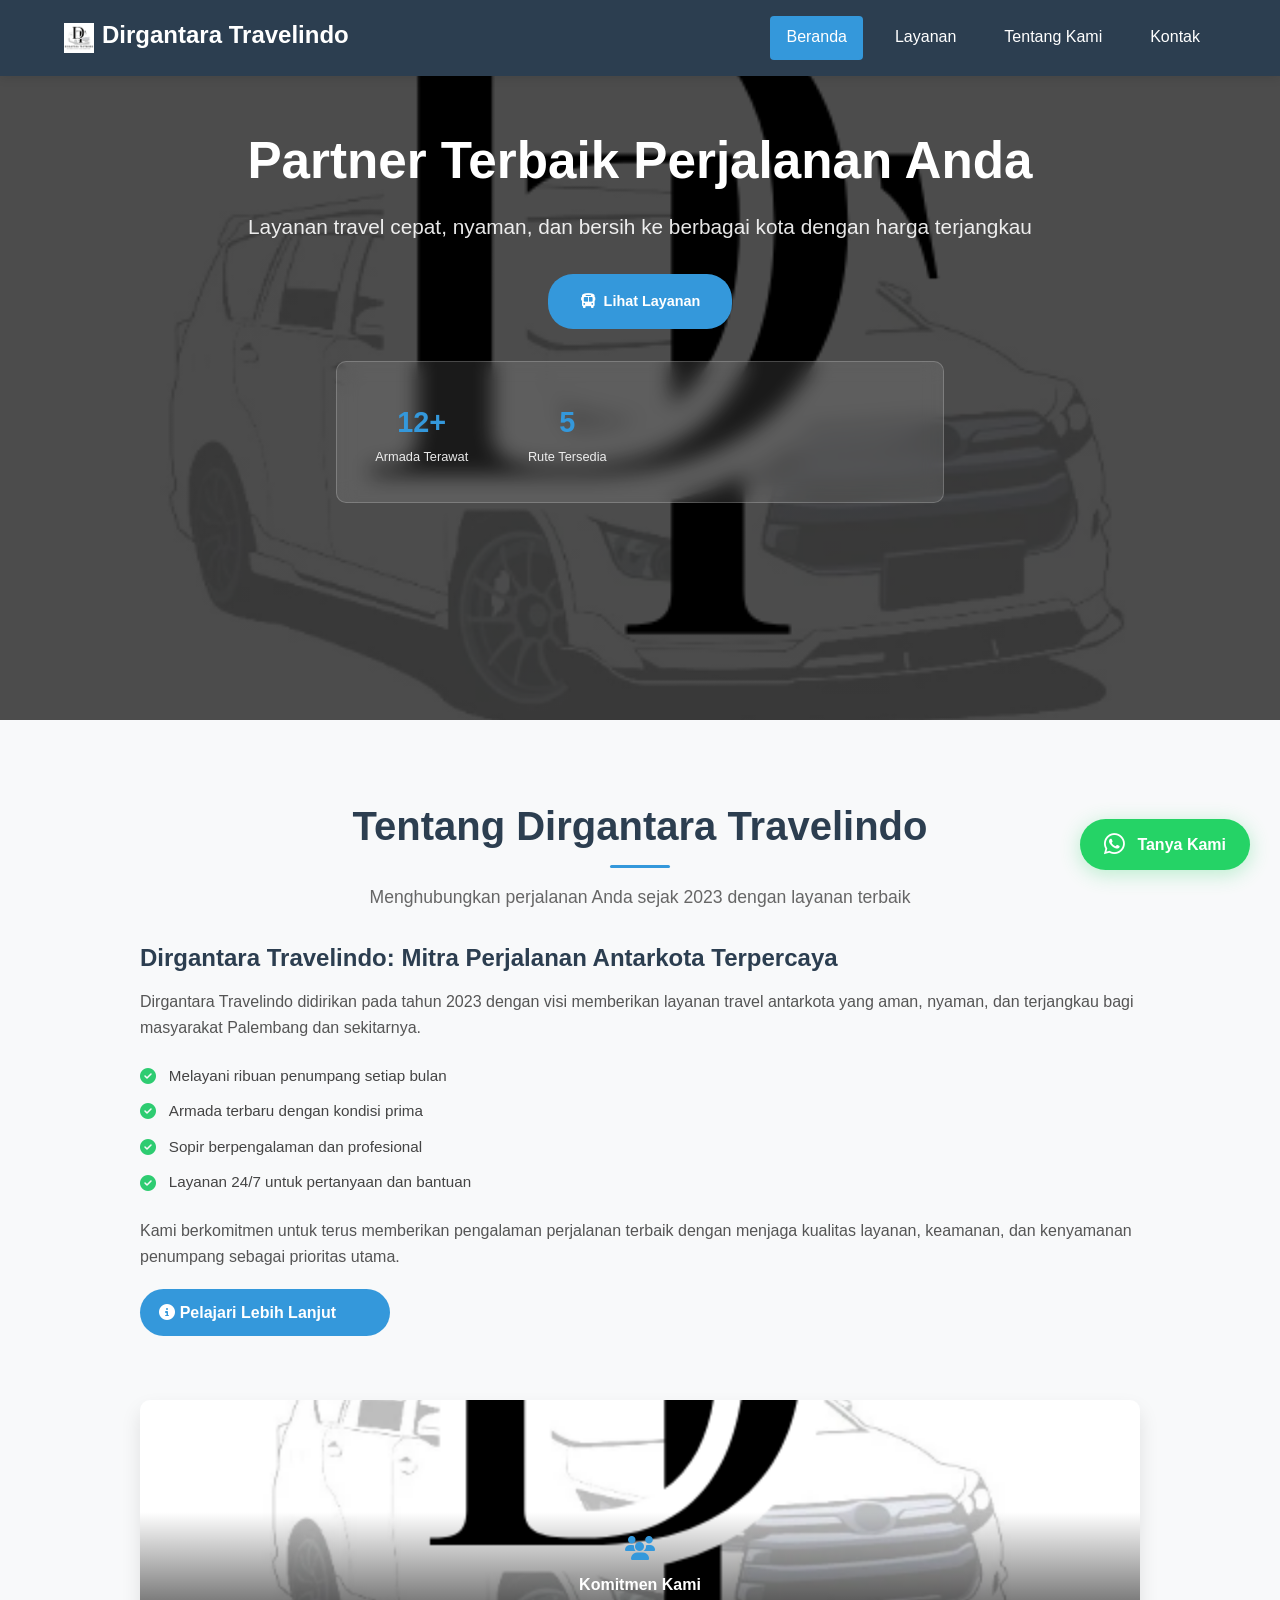
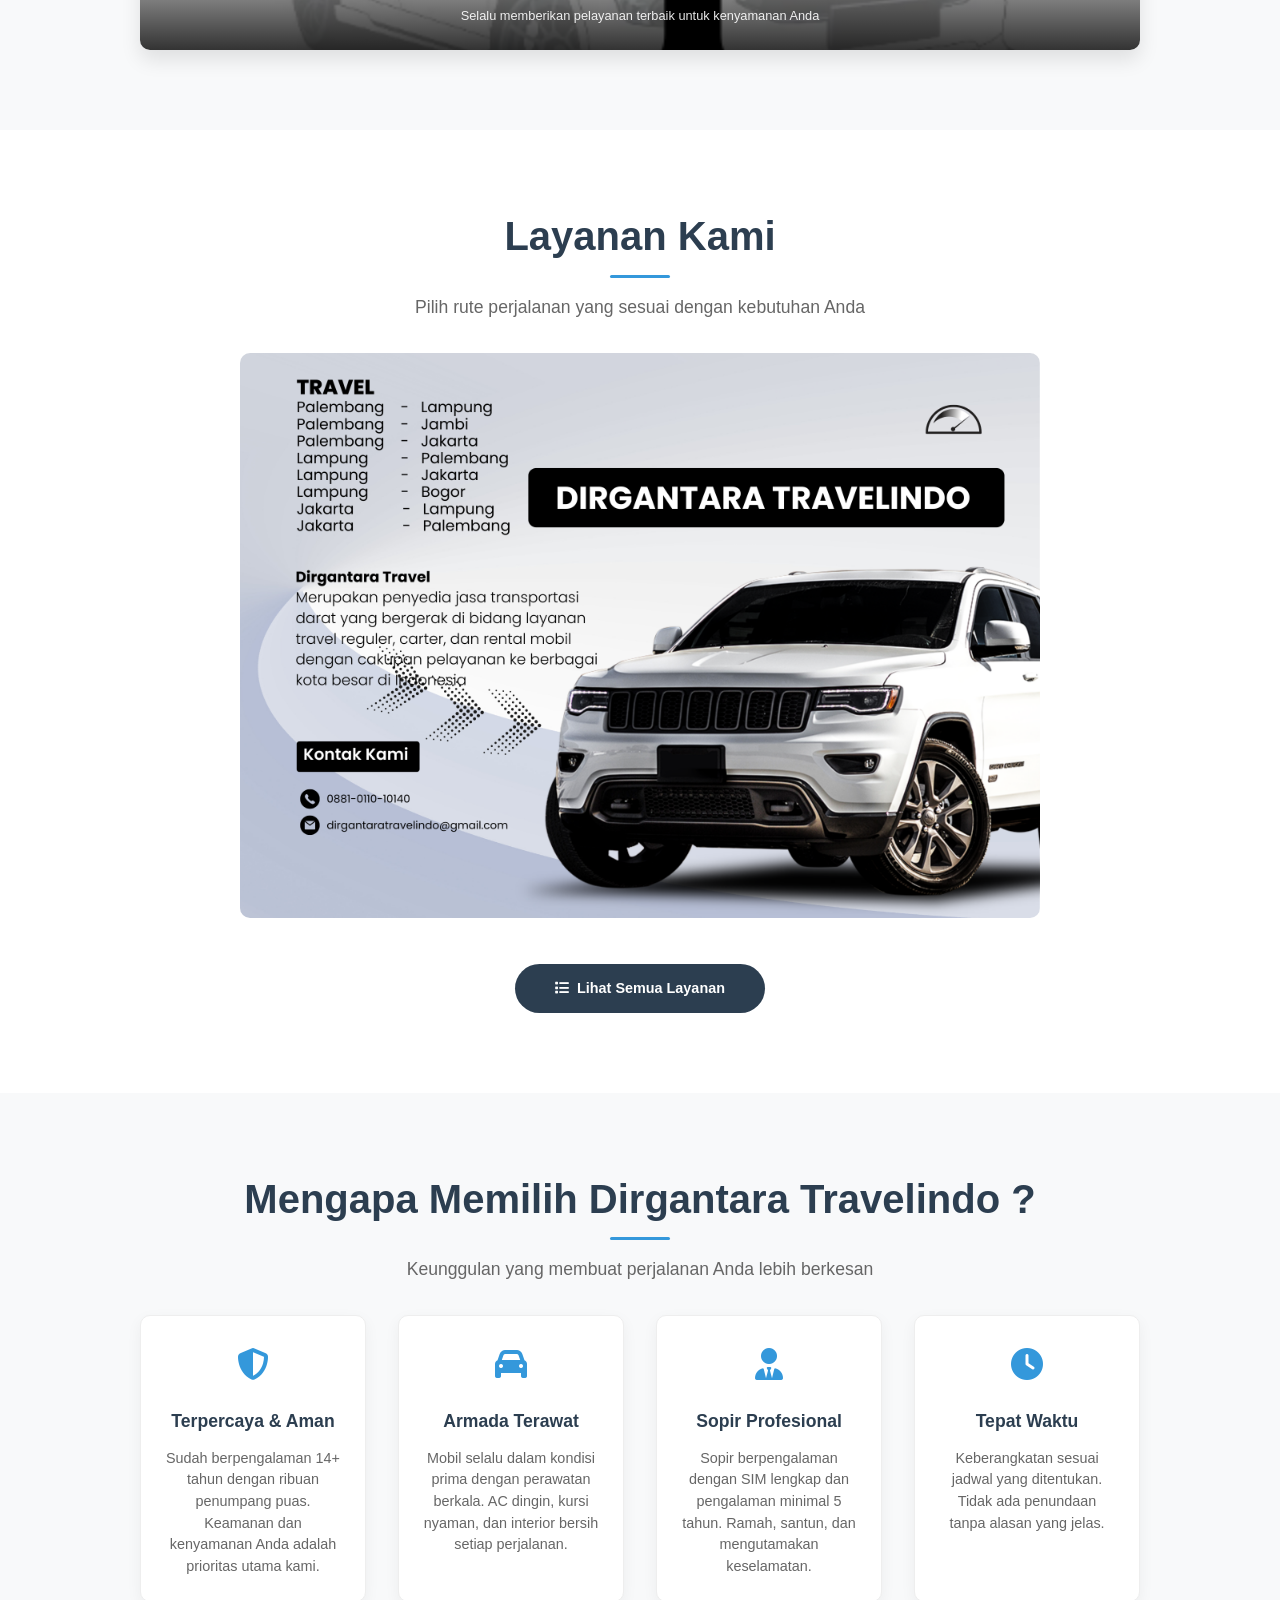
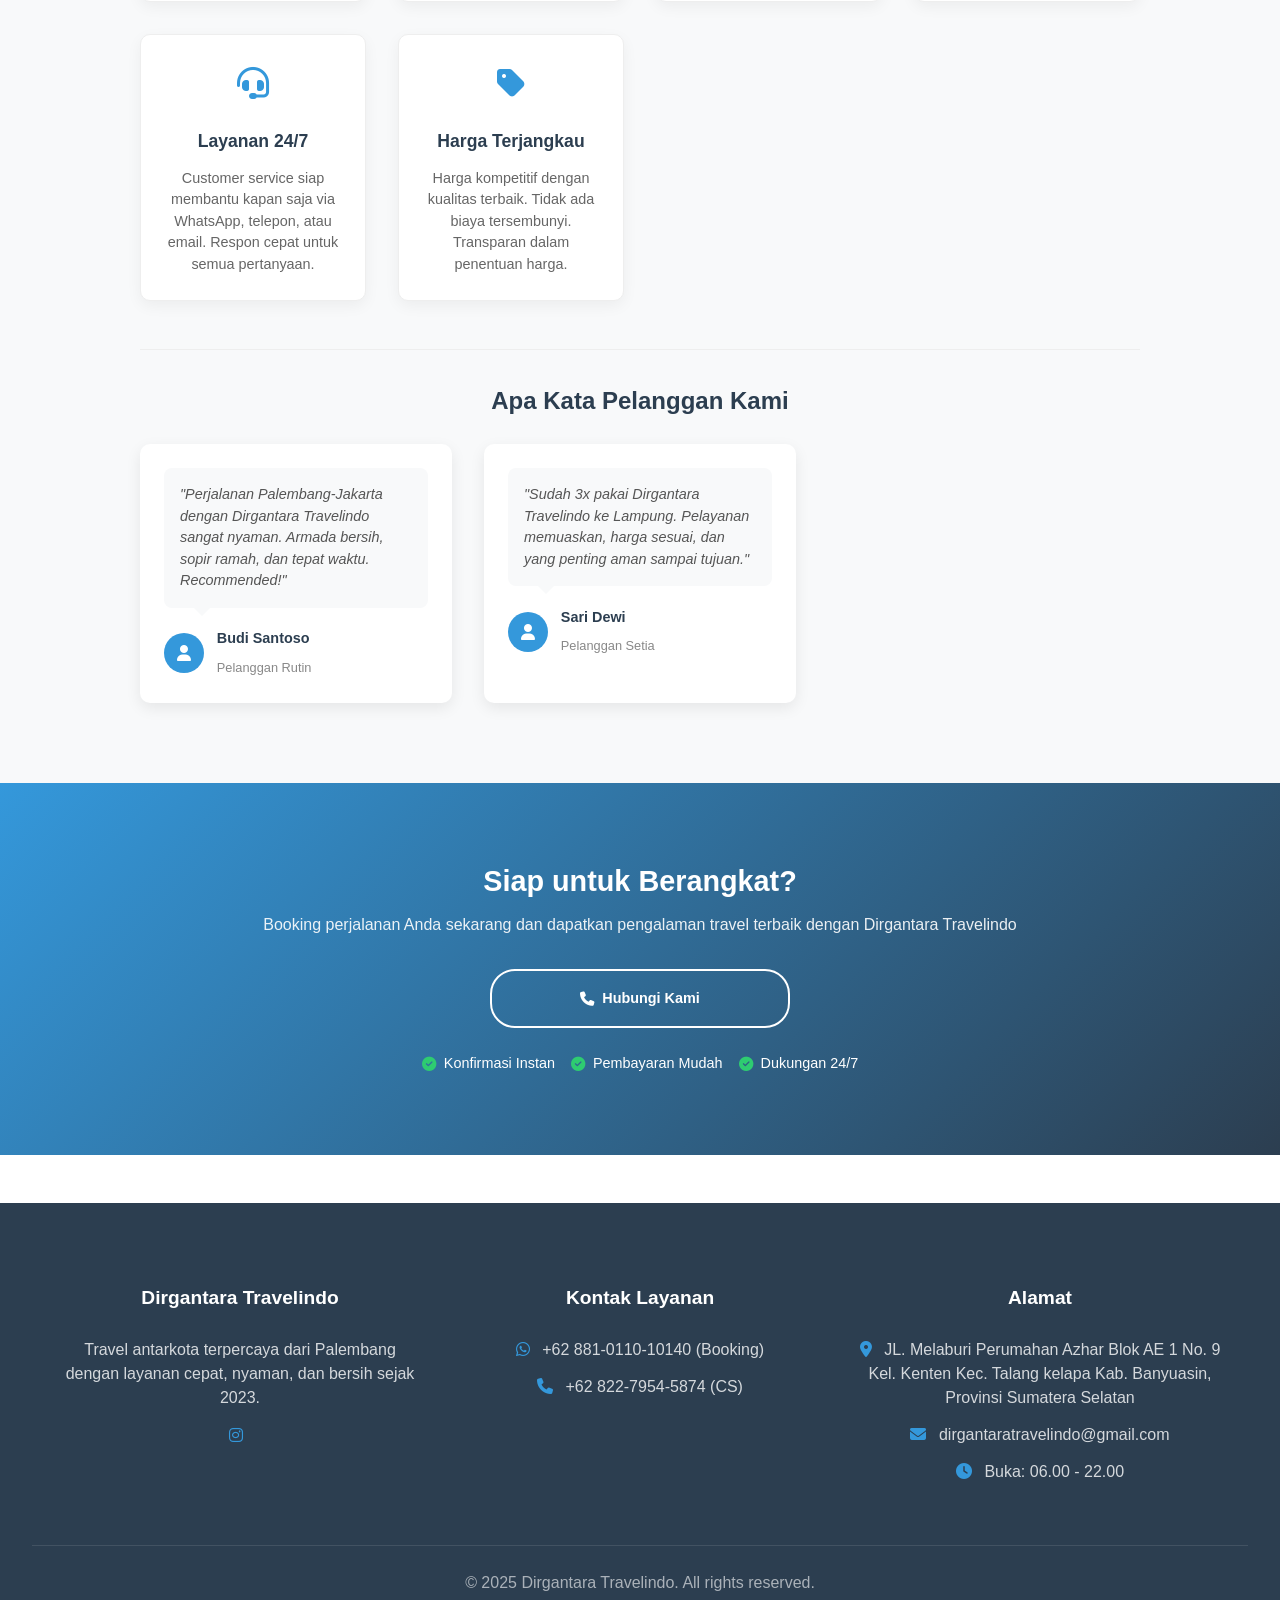
==== index.html @ 6018bc08 "perbaikan load halaman dan menu" ====
<!DOCTYPE html>
<html lang="id">
<head>
    <meta charset="UTF-8">
    <meta name="viewport" content="width=device-width, initial-scale=1.0">
    <title>Dirgantara Travelindo - Travel Antarkota Terpercaya Palembang</title>
    <meta name="description" content="Dirgantara Travelindo: Travel antarkota dari Palembang ke Jakarta, Jambi, Lampung dengan layanan cepat, nyaman, dan bersih. Booking sekarang!">
    
    <link rel="icon" href="assets/images/DT_logo.png" type="image/png">
    <!-- Structured Data -->
    <script type="application/ld+json">
    {
      "@context": "https://schema.org",
      "@type": "TravelAgency",
      "name": "TravelKu",
      "description": "Travel antarkota terpercaya dari Palembang ke berbagai kota di Indonesia",
      "url": "https://travelku.com",
      "logo": "https://travelku.com/assets/images/logo.png",
      "address": {
        "@type": "PostalAddress",
        "addressLocality": "Palembang",
        "addressRegion": "Sumatera Selatan",
        "addressCountry": "ID"
      },
      "openingHours": "Mo-Su 06:00-22:00",
      "telephone": "+6281234567890",
      "priceRange": "Rp 200.000 - Rp 750.000"
    }
    </script>
    
    <link rel="stylesheet" href="style.css">
    <link rel="stylesheet" href="style-index.css"> <!-- CSS khusus index -->
    <link rel="stylesheet" href="https://cdnjs.cloudflare.com/ajax/libs/font-awesome/6.4.0/css/all.min.css">
</head>
<body>
    <!-- Navigation (tetap pakai style.css) -->
   <nav>
        <div class="logo"> <img src="assets/images/DT_logo.png" alt="Dirgantara Travelindo" width="30" height="30"> <a href="index.html" style="text-decoration: none; color: white;">Dirgantara Travelindo</a> </div>
        <ul class="nav-links">
            <li><a href="index.html" class="active">Beranda</a></li>
            <li><a href="services.html">Layanan</a></li>
            <!-- <li><a href="articles.html">Artikel</a></li> -->
            <!-- <li><a href="gallery.html">Gallery</a></li> -->
            <li><a href="about.html" >Tentang Kami</a></li>
            <li><a href="contact.html">Kontak</a></li>
            <!-- <li><a href="booking.html" class="booking-btn">Booking</a></li> -->
        </ul>
        <div class="menu-toggle">
          <i class="fas fa-bars"></i>
        </div>
    </nav>

    <!-- Hero Section dengan class khusus index -->
    <section class="index-hero">
        <div class="index-hero-content">
            <h1>Partner Terbaik Perjalanan Anda</h1>
            <p class="tagline">Layanan travel cepat, nyaman, dan bersih ke berbagai kota dengan harga terjangkau</p>
            <div class="index-hero-buttons">
                <a href="#services" class="index-cta-button">
                    <i class="fas fa-bus"></i> Lihat Layanan
                </a>
                <!-- <a href="booking.html" class="index-cta-button secondary">
                    <i class="fas fa-calendar-check"></i> Booking Sekarang
                </a> -->
            </div>
        </div>
        <div class="index-hero-stats">
            <!-- <div class="index-stat">
                <div class="index-stat-number">14+</div>
                <div class="index-stat-label">Tahun Pengalaman</div>
            </div> -->
            <!-- <div class="index-stat">
                <div class="index-stat-number">50K+</div>
                <div class="index-stat-label">Penumpang Dilayani</div>
            </div> -->
            <div class="index-stat">
                <div class="index-stat-number">12+</div>
                <div class="index-stat-label">Armada Terawat</div>
            </div>
            <div class="index-stat">
                <div class="index-stat-number">5</div>
                <div class="index-stat-label">Rute Tersedia</div>
            </div>
        </div>
    </section>

    <!-- Tentang Kami Section dengan class khusus -->
    <section class="index-about-section" id="about">
        <div class="container">
            <div class="index-section-header">
                <h2>Tentang Dirgantara Travelindo</h2>
                <div class="index-underline"></div>
                <p class="index-section-subtitle">Menghubungkan perjalanan Anda sejak 2023 dengan layanan terbaik</p>
            </div>
            
            <div class="index-about-content">
                <div class="index-about-text">
                    <h3>Dirgantara Travelindo: Mitra Perjalanan Antarkota Terpercaya</h3>
                    <p>Dirgantara Travelindo didirikan pada tahun 2023 dengan visi memberikan layanan travel antarkota yang aman, nyaman, dan terjangkau bagi masyarakat Palembang dan sekitarnya.</p>
                    
                    <div class="index-about-points">
                        <div class="index-point">
                            <i class="fas fa-check-circle"></i>
                            <span>Melayani ribuan penumpang setiap bulan</span>
                        </div>
                        <div class="index-point">
                            <i class="fas fa-check-circle"></i>
                            <span>Armada terbaru dengan kondisi prima</span>
                        </div>
                        <div class="index-point">
                            <i class="fas fa-check-circle"></i>
                            <span>Sopir berpengalaman dan profesional</span>
                        </div>
                        <div class="index-point">
                            <i class="fas fa-check-circle"></i>
                            <span>Layanan 24/7 untuk pertanyaan dan bantuan</span>
                        </div>
                    </div>
                    
                    <p>Kami berkomitmen untuk terus memberikan pengalaman perjalanan terbaik dengan menjaga kualitas layanan, keamanan, dan kenyamanan penumpang sebagai prioritas utama.</p>
                    
                    <a href="about.html" class="index-learn-more-btn">
                        <i class="fas fa-info-circle"></i> Pelajari Lebih Lanjut
                    </a>
                </div>
                
                <div class="index-about-image">
                    <img src="assets/images/DT_logo.png" alt="Armada TravelKu" loading="lazy">
                    <div class="index-image-overlay">
                        <div class="index-overlay-content">
                            <i class="fas fa-users"></i>
                            <h4>Komitmen Kami</h4>
                            <p>Selalu memberikan pelayanan terbaik untuk kenyamanan Anda</p>
                        </div>
                    </div>
                </div>
            </div>
        </div>
    </section>

    <section class="index-services-section" id="services">
        <div class="container">
            <div class="index-section-header">
                <h2>Layanan Kami</h2>
                <div class="index-underline"></div>
                <p class="index-section-subtitle">Pilih rute perjalanan yang sesuai dengan kebutuhan Anda</p>
            </div>
            <div class="index-view-all-services">
                <img src="assets/images/DT_Banner.png" alt="" width="800" height="auto" style="
                    max-width: 100%;
                    height: auto;
                    display: block;
                    border-radius: 10px;
                    margin: 0 auto 20px;
                    width: 100%;
                    max-width: 800px;
                "  loading="lazy"> <br>
                <a href="services.html" class="index-view-all-btn">
                    <i class="fas fa-list"></i> Lihat Semua Layanan
                </a>
            </div>
        </div>
    </section>
    <!-- <section class="index-services-section" id="services">
        <div class="container">
            <div class="index-section-header">
                <h2>Layanan Kami</h2>
                <div class="index-underline"></div>
                <p class="index-section-subtitle">Pilih rute perjalanan yang sesuai dengan kebutuhan Anda</p>
            </div>
            
            <div class="index-services-grid" id="serviceBlock">

                
                <div class="index-service-card">
                    <div class="index-service-icon">
                        <i class="fas fa-city"></i>
                    </div>
                    <h3>Palembang - Jakarta</h3>
                    <div class="index-service-features">
                        <span><i class="fas fa-bolt"></i> Cepat</span>
                        <span><i class="fas fa-couch"></i> Nyaman</span>
                        <span><i class="fas fa-broom"></i> Bersih</span>
                    </div>
                    <div class="index-service-schedule">
                        <h4>Jadwal Jemput:</h4>
                        <p><i class="fas fa-sun"></i> Pagi: 09.00</p>
                        <p><i class="fas fa-moon"></i> Malam: 19.00</p>
                    </div>
                    <div class="index-service-price">
                        <span class="index-price">Rp 600.000</span>
                        <span class="index-price-note">/penumpang</span>
                    </div>
                    <a href="#" class="index-service-book-btn" onclick="bookService('Palembang - Jakarta', 600000)">
                        <i class="fas fa-calendar-alt"></i> Booking Sekarang
                    </a>
                </div>

               
                <div class="index-service-card">
                    <div class="index-service-icon">
                        <i class="fas fa-tree"></i>
                    </div>
                    <h3>Palembang - Jambi</h3>
                    <div class="index-service-features">
                        <span><i class="fas fa-bolt"></i> Cepat</span>
                        <span><i class="fas fa-couch"></i> Nyaman</span>
                        <span><i class="fas fa-broom"></i> Bersih</span>
                    </div>
                    <div class="index-service-schedule">
                        <h4>Jadwal Jemput:</h4>
                        <p><i class="fas fa-sun"></i> Pagi: 09.00</p>
                        <p><i class="fas fa-moon"></i> Malam: 19.00</p>
                    </div>
                    <div class="index-service-price">
                        <span class="index-price">Rp 200.000</span>
                        <span class="index-price-note">/penumpang</span>
                    </div>
                    <a href="#" class="index-service-book-btn" onclick="bookService('Palembang - Jambi', 200000)">
                        <i class="fas fa-calendar-alt"></i> Booking Sekarang
                    </a>
                </div>

               
                <div class="index-service-card">
                    <div class="index-service-icon">
                        <i class="fas fa-mountain"></i>
                    </div>
                    <h3>Palembang - Lampung</h3>
                    <div class="index-service-features">
                        <span><i class="fas fa-bolt"></i> Cepat</span>
                        <span><i class="fas fa-couch"></i> Nyaman</span>
                        <span><i class="fas fa-broom"></i> Bersih</span>
                    </div>
                    <div class="index-service-schedule">
                        <h4>Jadwal Jemput:</h4>
                        <p><i class="fas fa-sun"></i> Pagi: 09.00</p>
                        <p><i class="fas fa-moon"></i> Malam: 19.00</p>
                    </div>
                    <div class="index-service-price">
                        <span class="index-price">Rp 250.000</span>
                        <span class="index-price-note">/penumpang</span>
                    </div>
                    <a href="#" class="index-service-book-btn" onclick="bookService('Palembang - Lampung', 250000)">
                        <i class="fas fa-calendar-alt"></i> Booking Sekarang
                    </a>
                </div> 

                
                <div class="index-service-card featured">
                    <div class="index-featured-badge">Populer</div>
                    <div class="index-service-icon">
                        <i class="fas fa-umbrella-beach"></i>
                    </div>
                    <h3>Palembang - Bandung</h3>
                    <div class="index-service-features">
                        <span><i class="fas fa-bolt"></i> Cepat</span>
                        <span><i class="fas fa-couch"></i> Nyaman</span>
                        <span><i class="fas fa-broom"></i> Bersih</span>
                    </div>
                    <div class="index-service-schedule">
                        <h4>Jadwal Jemput:</h4>
                        <p><i class="fas fa-sun"></i> Pagi: 08.00</p>
                        <p><i class="fas fa-moon"></i> Malam: 20.00</p>
                    </div>
                    <div class="index-service-price">
                        <span class="index-price">Rp 550.000</span>
                        <span class="index-price-note">/penumpang</span>
                    </div>
                    <a href="#" type="button" class="index-service-book-btn" onclick="bookService('Palembang - Bandung', 550000)">
                        <i class="fas fa-calendar-alt"></i> Booking Sekarang
                    </a>
                </div> 
            </div>
            
            <div class="index-view-all-services">
                <a href="services.html" class="index-view-all-btn">
                    <i class="fas fa-list"></i> Lihat Semua Layanan
                </a>
            </div>
        </div>
    </section> -->

    <!-- Why Choose Us Section dengan class khusus -->
    <section class="index-why-choose-section">
        <div class="container">
            <div class="index-section-header">
                <h2>Mengapa Memilih Dirgantara Travelindo ?</h2>
                <div class="index-underline"></div>
                <p class="index-section-subtitle">Keunggulan yang membuat perjalanan Anda lebih berkesan</p>
            </div>
            
            <div class="index-reasons-grid">
                <div class="index-reason-card">
                    <div class="index-reason-icon">
                        <i class="fas fa-shield-alt"></i>
                    </div>
                    <h3>Terpercaya & Aman</h3>
                    <p>Sudah berpengalaman 14+ tahun dengan ribuan penumpang puas. Keamanan dan kenyamanan Anda adalah prioritas utama kami.</p>
                </div>
                
                <div class="index-reason-card">
                    <div class="index-reason-icon">
                        <i class="fas fa-car"></i>
                    </div>
                    <h3>Armada Terawat</h3>
                    <p>Mobil selalu dalam kondisi prima dengan perawatan berkala. AC dingin, kursi nyaman, dan interior bersih setiap perjalanan.</p>
                </div>
                
                <div class="index-reason-card">
                    <div class="index-reason-icon">
                        <i class="fas fa-user-tie"></i>
                    </div>
                    <h3>Sopir Profesional</h3>
                    <p>Sopir berpengalaman dengan SIM lengkap dan pengalaman minimal 5 tahun. Ramah, santun, dan mengutamakan keselamatan.</p>
                </div>
                
                <div class="index-reason-card">
                    <div class="index-reason-icon">
                        <i class="fas fa-clock"></i>
                    </div>
                    <h3>Tepat Waktu</h3>
                    <p>Keberangkatan sesuai jadwal yang ditentukan. Tidak ada penundaan tanpa alasan yang jelas.</p>
                </div>
                
                <div class="index-reason-card">
                    <div class="index-reason-icon">
                        <i class="fas fa-headset"></i>
                    </div>
                    <h3>Layanan 24/7</h3>
                    <p>Customer service siap membantu kapan saja via WhatsApp, telepon, atau email. Respon cepat untuk semua pertanyaan.</p>
                </div>
                
                <div class="index-reason-card">
                    <div class="index-reason-icon">
                        <i class="fas fa-tag"></i>
                    </div>
                    <h3>Harga Terjangkau</h3>
                    <p>Harga kompetitif dengan kualitas terbaik. Tidak ada biaya tersembunyi. Transparan dalam penentuan harga.</p>
                </div>
            </div>
            
            <div class="index-testimonial-section">
                <h3>Apa Kata Pelanggan Kami</h3>
                <div class="index-testimonials">
                    <div class="index-testimonial">
                        <div class="index-testimonial-content">
                            <p>"Perjalanan Palembang-Jakarta dengan Dirgantara Travelindo sangat nyaman. Armada bersih, sopir ramah, dan tepat waktu. Recommended!"</p>
                        </div>
                        <div class="index-testimonial-author">
                            <div class="index-author-avatar">
                                <i class="fas fa-user"></i>
                            </div>
                            <div class="index-author-info">
                                <h4>Budi Santoso</h4>
                                <span>Pelanggan Rutin</span>
                            </div>
                        </div>
                    </div>
                    
                    <div class="index-testimonial">
                        <div class="index-testimonial-content">
                            <p>"Sudah 3x pakai Dirgantara Travelindo ke Lampung. Pelayanan memuaskan, harga sesuai, dan yang penting aman sampai tujuan."</p>
                        </div>
                        <div class="index-testimonial-author">
                            <div class="index-author-avatar">
                                <i class="fas fa-user"></i>
                            </div>
                            <div class="index-author-info">
                                <h4>Sari Dewi</h4>
                                <span>Pelanggan Setia</span>
                            </div>
                        </div>
                    </div>
                </div>
            </div>
        </div>
    </section>

    <!-- Booking CTA Section dengan class khusus -->
    <section class="index-booking-cta-section">
        <div class="container">
            <div class="index-cta-content">
                <h2>Siap untuk Berangkat?</h2>
                <p>Booking perjalanan Anda sekarang dan dapatkan pengalaman travel terbaik dengan Dirgantara Travelindo</p>
                <div class="index-cta-buttons">
                    <!-- <a href="booking.html" class="index-cta-button primary">
                        <i class="fab fa-whatsapp"></i> Booking via WhatsApp
                    </a> -->
                    <a href="contact.html" class="index-cta-button secondary">
                        <i class="fas fa-phone"></i> Hubungi Kami
                    </a>
                </div>
                <div class="index-cta-features">
                    <div class="index-feature">
                        <i class="fas fa-check-circle"></i>
                        <span>Konfirmasi Instan</span>
                    </div>
                    <div class="index-feature">
                        <i class="fas fa-check-circle"></i>
                        <span>Pembayaran Mudah</span>
                    </div>
                    <div class="index-feature">
                        <i class="fas fa-check-circle"></i>
                        <span>Dukungan 24/7</span>
                    </div>
                </div>
            </div>
        </div>
    </section>

    <!-- Footer (tetap pakai style.css) -->
    <footer>
        <div class="footer-content">
            <div class="footer-section">
                <h4>Dirgantara Travelindo</h4>
                <p>Travel antarkota terpercaya dari Palembang dengan layanan cepat, nyaman, dan bersih sejak 2023.</p>
                <div class="footer-social">
                    <a href="https://www.instagram.com/dirgantara_travel/"><i class="fab fa-instagram"></i></a>
                    <!-- <a href="#"><i class="fab fa-instagram"></i></a>
                    <a href="#"><i class="fab fa-whatsapp"></i></a>
                    <a href="#"><i class="fab fa-twitter"></i></a> -->
                </div>
            </div>
            
            <div class="footer-section">
                <h4>Kontak Layanan</h4>
                <p><i class="fab fa-whatsapp"></i> +62 881-0110-10140 (Booking)</p>
                <p><i class="fas fa-phone"></i> +62 822-7954-5874 (CS)</p>
                <!-- <p><i class="fas fa-envelope"></i> dirgantaratravelindo@gmail.com</p> -->
            </div>
            
            <div class="footer-section">
                <h4>Alamat</h4>
                <p><i class="fas fa-map-marker-alt"></i>  JL. Melaburi Perumahan Azhar Blok AE 1 No. 9 Kel. Kenten Kec. Talang kelapa Kab. Banyuasin, Provinsi Sumatera Selatan</p>
                <p><i class="fas fa-envelope"></i> dirgantaratravelindo@gmail.com</p>
                <p><i class="fas fa-clock"></i> Buka: 06.00 - 22.00</p>
            </div>
        </div>
        <div class="footer-bottom">
            <p>&copy; 2025 Dirgantara Travelindo. All rights reserved. </a></p>
        </div>
    </footer>

    <!-- WhatsApp Float Button -->
    <a href="https://wa.me/62881011010140?text=Halo%20Dirgantara%20Travelindo,%20saya%20ingin%20bertanya%20tentang%20layanan%20travel" 
       class="whatsapp-float" target="_blank">
       <i class="fab fa-whatsapp"></i>
       <span>Tanya Kami</span>
    </a>

    <script src="script.js"></script>
    <script src="index.js"></script>
    <script src="services.js"></script>
    
</body>
</html>
---- style.css ----
* {
    margin: 0;
    padding: 0;
    box-sizing: border-box;
}

body {
    font-family: 'Segoe UI', sans-serif;
    line-height: 1.6;
}

/* Navigation */
/* Navbar Styles */
nav {
    display: flex;
    justify-content: space-between;
    align-items: center;
    padding: 1rem 5%;
    background: #2c3e50;
    box-shadow: 0 2px 10px rgba(0,0,0,0.1);
    position: fixed;
    width: 100%;
    top: 0;
    z-index: 1000;
}

.logo {
    font-size: 1.5rem;
    font-weight: bold;
    color: white;
    display: flex;
    align-items: center;
    gap: 0.5rem;
}

/* Desktop Navigation - Default */
.nav-links {
    display: flex;
    list-style: none;
    gap: 1rem;
    margin: 0;
    padding: 0;
}

.nav-links a {
    color: white;
    text-decoration: none;
    padding: 0.5rem 1rem;
    border-radius: 4px;
    transition: background 0.3s;
    display: block;
}

.nav-links a:hover {
    background: #3498db;
}

.nav-links a.active {
    background: #3498db;
    color: white;
}

/* Menu Toggle (Hamburger) - Hidden on Desktop */
.menu-toggle {
    display: none;
    background: none;
    border: none;
    color: white;
    font-size: 1.5rem;
    cursor: pointer;
    padding: 0.5rem;
}

/* MOBILE STYLES (Max-width: 768px) */
@media screen and (max-width: 768px) {
    nav {
        padding: 0.8rem 5%;
    }
    
    /* Show hamburger menu on mobile */
    .menu-toggle {
        display: block;
        z-index: 1001;
    }
    
    /* Hide nav-links by default on mobile */
    .nav-links {
        position: fixed;
        top: 0;
        right: -100%;
        width: 70%;
        max-width: 300px;
        height: 100vh;
        background: #2c3e50;
        flex-direction: column;
        align-items: flex-start;
        padding: 5rem 1.5rem 2rem;
        transition: right 0.3s ease-in-out;
        box-shadow: -5px 0 15px rgba(0,0,0,0.1);
        gap: 0;
        z-index: 999;
        margin: 0;
    }
    
    /* Show nav-links when active */
    .nav-links.active {
        right: 0;
    }
    
    .nav-links li {
        width: 100%;
        margin-bottom: 0.5rem;
    }
    
    .nav-links a {
        padding: 1rem;
        width: 100%;
        border-radius: 6px;
        margin-bottom: 0.5rem;
    }
    
    .nav-links a:hover {
        background: #3498db;
    }
    
    /* Logo adjustment for mobile */
    .logo {
        font-size: 1.2rem;
        z-index: 1001;
    }
    
    /* Overlay when menu is open */
    .nav-overlay {
        display: none;
        position: fixed;
        top: 0;
        left: 0;
        width: 100%;
        height: 100%;
        background: rgba(0,0,0,0.5);
        z-index: 998;
    }
    
    .nav-overlay.active {
        display: block;
    }
}

/* VERY SMALL MOBILE (Max-width: 480px) */
@media screen and (max-width: 480px) {
    .nav-links {
        width: 80%;
        max-width: 250px;
        padding: 4.5rem 1rem 1.5rem;
    }
    
    .nav-links a {
        padding: 0.8rem;
        font-size: 0.95rem;
    }
    
    .logo {
        font-size: 1.1rem;
    }
}
/* Hero Section */
.hero {
    height: 80vh;
    background: linear-gradient(rgba(0,0,0,0.5), rgba(0,0,0,0.5)), 
                url('assets/images/hero-bg.jpg');
    background-size: cover;
    background-position: center;
    display: flex;
    flex-direction: column;
    justify-content: center;
    align-items: center;
    color: white;
    text-align: center;
    padding: 0 1rem;
}

.hero h1 {
    font-size: 3rem;
    margin-bottom: 1rem;
}

.cta-button {
    display: inline-block;
    background: #e74c3c;
    color: white;
    padding: 1rem 2rem;
    text-decoration: none;
    border-radius: 30px;
    margin-top: 2rem;
    font-weight: bold;
    transition: transform 0.3s;
}

.cta-button:hover {
    transform: scale(1.05);
}

/* Services Grid */
.services {
    padding: 5rem 10%;
}

.service-grid {
    display: grid;
    grid-template-columns: repeat(auto-fit, minmax(300px, 1fr));
    gap: 2rem;
    margin-top: 3rem;
}

.service-card {
    background: #f9f9f9;
    padding: 2rem;
    border-radius: 10px;
    text-align: center;
    box-shadow: 0 5px 15px rgba(0,0,0,0.1);
}

/* Footer */
footer {
    background: #2c3e50;
    color: white;
    text-align: center;
    padding: 2rem;
    margin-top: 3rem;
}

/* Responsive */
@media (max-width: 768px) {
    .nav-links {
        flex-direction: column;
        display: none;
    }
    
    .hero h1 {
        font-size: 2rem;
    }
    
    nav {
        flex-direction: column;
        align-items: center;
    }
}

/* Gallery Styles */
.gallery-section {
    padding: 3rem 5%;
}

.gallery-header {
    text-align: center;
    margin-bottom: 3rem;
}

.gallery-filter {
    display: flex;
    justify-content: center;
    gap: 1rem;
    margin-top: 2rem;
    flex-wrap: wrap;
}

.filter-btn {
    padding: 0.5rem 1.5rem;
    border: 2px solid #3498db;
    background: white;
    color: #3498db;
    border-radius: 30px;
    cursor: pointer;
    transition: all 0.3s;
}

.filter-btn.active,
.filter-btn:hover {
    background: #3498db;
    color: white;
}

.gallery-container {
    display: grid;
    grid-template-columns: repeat(auto-fill, minmax(300px, 1fr));
    gap: 1.5rem;
    margin-bottom: 3rem;
}

.gallery-item {
    position: relative;
    overflow: hidden;
    border-radius: 10px;
    height: 250px;
}

.gallery-item img {
    width: 100%;
    height: 100%;
    object-fit: cover;
    transition: transform 0.5s;
}

.gallery-item:hover img {
    transform: scale(1.1);
}

.gallery-overlay {
    position: absolute;
    top: 0;
    left: 0;
    width: 100%;
    height: 100%;
    background: rgba(0, 0, 0, 0.7);
    display: flex;
    flex-direction: column;
    justify-content: center;
    align-items: center;
    opacity: 0;
    transition: opacity 0.3s;
    color: white;
}

.gallery-item:hover .gallery-overlay {
    opacity: 1;
}

.gallery-overlay i {
    font-size: 2rem;
    margin-bottom: 0.5rem;
}

.gallery-instagram {
    text-align: center;
    padding: 2rem;
    background: linear-gradient(45deg, #405DE6, #5851DB, #833AB4, #C13584, #E1306C, #FD1D1D);
    color: white;
    border-radius: 10px;
}

.instagram-btn {
    display: inline-block;
    background: white;
    color: #E1306C;
    padding: 0.8rem 2rem;
    border-radius: 30px;
    text-decoration: none;
    margin-top: 1rem;
    font-weight: bold;
}

/* People Counter */
.people-counter {
    display: flex;
    align-items: center;
    gap: 1rem;
}

.counter-btn {
    width: 40px;
    height: 40px;
    border: 2px solid #ddd;
    background: white;
    border-radius: 50%;
    font-size: 1.2rem;
    cursor: pointer;
}

.counter-btn:hover {
    background: #f0f0f0;
}

#bookingPeople {
    text-align: center;
    font-size: 1.2rem;
    font-weight: bold;
}

/* Form Summary */
.form-summary {
    background: #f8f9fa;
    padding: 1.5rem;
    border-radius: 8px;
    margin: 1.5rem 0;
}

.summary-item {
    display: flex;
    justify-content: space-between;
    margin-bottom: 0.5rem;
    padding-bottom: 0.5rem;
    border-bottom: 1px dashed #ddd;
}

.summary-item.total {
    border-top: 2px solid #3498db;
    padding-top: 1rem;
    margin-top: 1rem;
    font-weight: bold;
    font-size: 1.2rem;
}

/* Modal Styles */
.modal {
    display: none;
    position: fixed;
    top: 0;
    left: 0;
    width: 100%;
    height: 100%;
    background: rgba(0,0,0,0.5);
    z-index: 1001;
}

.modal-content {
    background: white;
    margin: 5% auto;
    padding: 2rem;
    width: 90%;
    max-width: 500px;
    border-radius: 10px;
    position: relative;
}

.close {
    position: absolute;
    right: 1rem;
    top: 1rem;
    font-size: 2rem;
    cursor: pointer;
}

/* About Page Styles */
.about-hero {
    background: linear-gradient(rgba(44, 62, 80, 0.9), rgba(44, 62, 80, 0.9)), 
                url('assets/images/about-hero.jpg');
    background-size: cover;
    background-position: center;
    color: white;
    text-align: center;
    padding: 6rem 1rem;
}

.about-hero h1 {
    font-size: 3rem;
    margin-bottom: 1rem;
}

.about-hero .subtitle {
    font-size: 1.2rem;
    max-width: 600px;
    margin: 0 auto;
    opacity: 0.9;
}

/* History Timeline */
.history-section {
    padding: 5rem 1rem;
    background: #f8f9fa;
}

.timeline {
    max-width: 800px;
    margin: 3rem auto;
    position: relative;
}

.timeline::before {
    content: '';
    position: absolute;
    left: 50%;
    top: 0;
    bottom: 0;
    width: 2px;
    background: #3498db;
    transform: translateX(-50%);
}

.timeline-item {
    display: flex;
    margin-bottom: 3rem;
    position: relative;
}

.timeline-item:nth-child(odd) {
    flex-direction: row;
}

.timeline-item:nth-child(even) {
    flex-direction: row-reverse;
}

.timeline-year {
    flex: 0 0 100px;
    background: #3498db;
    color: white;
    padding: 0.5rem 1rem;
    border-radius: 30px;
    text-align: center;
    font-weight: bold;
    font-size: 1.2rem;
    z-index: 1;
}

.timeline-content {
    flex: 1;
    background: white;
    padding: 2rem;
    border-radius: 10px;
    box-shadow: 0 5px 15px rgba(0,0,0,0.1);
    margin: 0 2rem;
    position: relative;
}

.timeline-content::before {
    content: '';
    position: absolute;
    width: 20px;
    height: 20px;
    background: #3498db;
    border-radius: 50%;
    top: 30px;
}

.timeline-item:nth-child(odd) .timeline-content::before {
    right: -30px;
}

.timeline-item:nth-child(even) .timeline-content::before {
    left: -30px;
}

/* Vision & Mission */
.vision-mission {
    padding: 5rem 1rem;
}

.vm-grid {
    display: grid;
    grid-template-columns: repeat(auto-fit, minmax(300px, 1fr));
    gap: 2rem;
    max-width: 1000px;
    margin: 0 auto;
}

.vm-card {
    background: white;
    padding: 2rem;
    border-radius: 10px;
    box-shadow: 0 5px 15px rgba(0,0,0,0.1);
    text-align: center;
}

.vm-icon {
    font-size: 3rem;
    color: #3498db;
    margin-bottom: 1rem;
}

.vm-card h3 {
    color: #2c3e50;
    margin-bottom: 1rem;
}

.vm-card.mission ul {
    text-align: left;
    padding-left: 1.5rem;
}

.vm-card.mission li {
    margin-bottom: 0.8rem;
    line-height: 1.5;
}

/* Values Section */
.values-section {
    padding: 5rem 1rem;
    background: #f8f9fa;
}

.values-grid {
    display: grid;
    grid-template-columns: repeat(auto-fit, minmax(250px, 1fr));
    gap: 2rem;
    max-width: 1200px;
    margin: 3rem auto;
}

.value-card {
    background: white;
    padding: 2rem;
    border-radius: 10px;
    text-align: center;
    box-shadow: 0 5px 15px rgba(0,0,0,0.1);
    transition: transform 0.3s;
}

.value-card:hover {
    transform: translateY(-10px);
}

.value-icon {
    font-size: 2.5rem;
    color: #3498db;
    margin-bottom: 1rem;
}

.value-card h3 {
    color: #2c3e50;
    margin-bottom: 1rem;
}

/* Team Section */
.team-section {
    padding: 5rem 1rem;
}

.team-grid {
    display: grid;
    grid-template-columns: repeat(auto-fit, minmax(250px, 1fr));
    gap: 2rem;
    max-width: 1200px;
    margin: 3rem auto;
}

.team-member {
    background: white;
    border-radius: 10px;
    overflow: hidden;
    box-shadow: 0 5px 15px rgba(0,0,0,0.1);
}

.member-photo {
    height: 250px;
    overflow: hidden;
}

.member-photo img {
    width: 100%;
    height: 100%;
    object-fit: cover;
    transition: transform 0.5s;
}

.team-member:hover .member-photo img {
    transform: scale(1.1);
}

.member-info {
    padding: 1.5rem;
    text-align: center;
}

.member-info h3 {
    color: #2c3e50;
    margin-bottom: 0.5rem;
}

.position {
    color: #3498db;
    font-weight: 600;
    margin-bottom: 1rem;
}

.bio {
    color: #666;
    font-size: 0.9rem;
    margin-bottom: 1rem;
    line-height: 1.5;
}

.member-social {
    display: flex;
    justify-content: center;
    gap: 1rem;
}

.member-social a {
    color: #666;
    font-size: 1.2rem;
    transition: color 0.3s;
}

.member-social a:hover {
    color: #3498db;
}

/* Stats Section */
.stats-section {
    padding: 4rem 1rem;
    background: linear-gradient(135deg, #667eea 0%, #764ba2 100%);
    color: white;
    text-align: center;
}

.stats-grid {
    display: grid;
    grid-template-columns: repeat(auto-fit, minmax(200px, 1fr));
    gap: 2rem;
    max-width: 1000px;
    margin: 0 auto;
}

.stat-item {
    padding: 2rem;
}

.stat-number {
    font-size: 3rem;
    font-weight: bold;
    margin-bottom: 0.5rem;
}

.stat-label {
    font-size: 1.2rem;
    opacity: 0.9;
}

/* About CTA */
.about-cta {
    padding: 5rem 1rem;
    text-align: center;
    background: #f8f9fa;
}

.about-cta h2 {
    color: #2c3e50;
    margin-bottom: 1rem;
}

.about-cta p {
    max-width: 600px;
    margin: 0 auto 2rem;
    color: #666;
    font-size: 1.1rem;
}

.cta-buttons {
    display: flex;
    gap: 1rem;
    justify-content: center;
    flex-wrap: wrap;
}

.btn-primary, .btn-secondary {
    padding: 1rem 2rem;
    border-radius: 30px;
    text-decoration: none;
    font-weight: bold;
    display: inline-block;
    transition: transform 0.3s;
}

.btn-primary {
    background: #3498db;
    color: white;
}

.btn-secondary {
    background: white;
    color: #3498db;
    border: 2px solid #3498db;
}

.btn-primary:hover, .btn-secondary:hover {
    transform: translateY(-3px);
}

/* Contact Page Styles */
.contact-hero {
    background: linear-gradient(rgba(52, 152, 219, 0.9), rgba(41, 128, 185, 0.9)), 
                url('assets/images/contact-hero.jpg');
    background-size: cover;
    background-position: center;
    color: white;
    text-align: center;
    padding: 5rem 1rem;
}

.contact-info-section {
    padding: 4rem 1rem;
    background: #f8f9fa;
}

/* Contact Page Styles */
.service-hero {
    background: linear-gradient(rgba(36, 74, 100, 0.9), rgba(41, 128, 185, 0.9)), 
                url('assets/images/contact-hero.jpg');
    background-size: cover;
    background-position: center;
    color: white;
    text-align: center;
    padding: 5rem 1rem;
}

.service-info-section {
    padding: 4rem 1rem;
    background: #f8f9fa;
}

.info-grid {
    display: grid;
    grid-template-columns: repeat(auto-fit, minmax(250px, 1fr));
    gap: 2rem;
    max-width: 1200px;
    margin: 0 auto;
}

.info-card {
    background: white;
    padding: 2rem;
    border-radius: 10px;
    box-shadow: 0 5px 15px rgba(0,0,0,0.1);
    text-align: center;
}

.info-icon {
    font-size: 2.5rem;
    color: #3498db;
    margin-bottom: 1.5rem;
}

.info-card h3 {
    color: #2c3e50;
    margin-bottom: 1.5rem;
}

.info-card p {
    color: #666;
    margin-bottom: 0.5rem;
    line-height: 1.5;
}

.phone-link, .email-link, .map-link {
    display: block;
    color: #3498db;
    text-decoration: none;
    margin: 0.5rem 0;
    font-weight: 600;
}

.phone-link:hover, .email-link:hover, .map-link:hover {
    text-decoration: underline;
}

.hours-list {
    text-align: left;
}

.hour-item {
    display: flex;
    justify-content: space-between;
    margin-bottom: 0.8rem;
    padding-bottom: 0.8rem;
    border-bottom: 1px dashed #eee;
}

.note {
    font-size: 0.9rem;
    color: #999;
    margin-top: 1rem;
    font-style: italic;
}

/* Contact Form Section */
.contact-form-section {
    padding: 4rem 1rem;
}

.form-map-grid {
    display: grid;
    grid-template-columns: 1fr;
    gap: 3rem;
    max-width: 1200px;
    margin: 0 auto;
}

@media (min-width: 992px) {
    .form-map-grid {
        grid-template-columns: 1fr 1fr;
    }
}

.contact-form-container {
    background: white;
    padding: 2rem;
    border-radius: 10px;
    box-shadow: 0 5px 15px rgba(0,0,0,0.1);
}

.form-header {
    margin-bottom: 2rem;
    text-align: center;
}

.form-header h2 {
    color: #2c3e50;
    margin-bottom: 0.5rem;
}

.contact-form {
    margin-top: 2rem;
}

.destination-checkboxes {
    display: flex;
    flex-wrap: wrap;
    gap: 1rem;
    margin-top: 0.5rem;
}

.checkbox-label {
    display: flex;
    align-items: center;
    gap: 0.5rem;
    cursor: pointer;
}

.checkbox-label input[type="checkbox"] {
    width: auto;
}

.map-quick-container {
    display: flex;
    flex-direction: column;
    gap: 2rem;
}

.map-container {
    position: relative;
    border-radius: 10px;
    overflow: hidden;
    box-shadow: 0 5px 15px rgba(0,0,0,0.1);
}

.map-overlay {
    position: absolute;
    bottom: 0;
    left: 0;
    right: 0;
    background: rgba(255, 255, 255, 0.95);
    padding: 1rem;
    border-top: 1px solid #eee;
}

.map-info h4 {
    color: #2c3e50;
    margin-bottom: 0.5rem;
}

.directions-btn {
    display: inline-flex;
    align-items: center;
    gap: 0.5rem;
    background: #3498db;
    color: white;
    padding: 0.5rem 1rem;
    border-radius: 5px;
    text-decoration: none;
    margin-top: 0.5rem;
}

.quick-contact {
    background: white;
    padding: 2rem;
    border-radius: 10px;
    box-shadow: 0 5px 15px rgba(0,0,0,0.1);
}

.quick-contact h3 {
    color: #2c3e50;
    margin-bottom: 1.5rem;
    text-align: center;
}

.quick-buttons {
    display: grid;
    grid-template-columns: repeat(auto-fit, minmax(120px, 1fr));
    gap: 1rem;
    margin-bottom: 2rem;
}

.quick-btn {
    display: flex;
    flex-direction: column;
    align-items: center;
    justify-content: center;
    padding: 1rem;
    border-radius: 10px;
    color: white;
    text-decoration: none;
    font-weight: 600;
    transition: transform 0.3s;
}

.quick-btn:hover {
    transform: translateY(-3px);
}

.whatsapp-btn {
    background: #25D366;
}

.phone-btn {
    background: #3498db;
}

.email-btn {
    background: #e74c3c;
}

.quick-btn i {
    font-size: 1.5rem;
    margin-bottom: 0.5rem;
}

.social-contact {
    margin-bottom: 2rem;
}

.social-contact h4 {
    color: #2c3e50;
    margin-bottom: 1rem;
    text-align: center;
}

.social-icons {
    display: flex;
    justify-content: center;
    gap: 1rem;
}

.social-icon {
    display: inline-flex;
    align-items: center;
    justify-content: center;
    width: 40px;
    height: 40px;
    border-radius: 50%;
    color: white;
    text-decoration: none;
}

.facebook { background: #3b5998; }
.instagram { background: #e4405f; }
.twitter { background: #1da1f2; }
.youtube { background: #cd201f; }
.tiktok { background: #000000; }

.faq-links h4 {
    color: #2c3e50;
    margin-bottom: 1rem;
}

.faq-links ul {
    list-style: none;
    padding-left: 0;
}

.faq-links li {
    margin-bottom: 0.8rem;
}

.faq-links a {
    color: #3498db;
    text-decoration: none;
}

.faq-links a:hover {
    text-decoration: underline;
}

/* FAQ Section */
.faq-section {
    padding: 4rem 1rem;
    background: #f8f9fa;
}

.faq-container {
    max-width: 800px;
    margin: 3rem auto;
}

.faq-item {
    background: white;
    border-radius: 10px;
    margin-bottom: 1rem;
    overflow: hidden;
    box-shadow: 0 3px 10px rgba(0,0,0,0.1);
}

.faq-question {
    padding: 1.5rem;
    display: flex;
    justify-content: space-between;
    align-items: center;
    cursor: pointer;
}

.faq-question h3 {
    color: #2c3e50;
    font-size: 1.1rem;
    margin: 0;
}

.faq-question i {
    color: #3498db;
    transition: transform 0.3s;
}

.faq-item.active .faq-question i {
    transform: rotate(180deg);
}

.faq-answer {
    padding: 0 1.5rem;
    max-height: 0;
    overflow: hidden;
    transition: max-height 0.3s, padding 0.3s;
}

.faq-item.active .faq-answer {
    padding: 0 1.5rem 1.5rem;
    max-height: 200px;
}

.faq-answer p {
    color: #666;
    line-height: 1.6;
}

.faq-cta {
    text-align: center;
    margin-top: 2rem;
}

.faq-cta a {
    color: #3498db;
    text-decoration: none;
    font-weight: 600;
}

.faq-cta a:hover {
    text-decoration: underline;
}

/* Footer Enhancement */
.footer-content {
    display: grid;
    grid-template-columns: repeat(auto-fit, minmax(250px, 1fr));
    gap: 2rem;
    max-width: 1200px;
    margin: 0 auto;
    padding: 3rem 1rem;
}

.footer-section h4 {
    color: white;
    margin-bottom: 1.5rem;
    font-size: 1.2rem;
}

.footer-section p {
    color: rgba(255, 255, 255, 0.8);
    margin-bottom: 0.8rem;
    line-height: 1.5;
}

.footer-section i {
    margin-right: 0.5rem;
    color: #3498db;
}

.social-links {
    display: flex;
    gap: 1rem;
    margin-top: 1rem;
}

.social-links a {
    color: white;
    font-size: 1.2rem;
    opacity: 0.8;
    transition: opacity 0.3s;
}

.social-links a:hover {
    opacity: 1;
}

.footer-bottom {
    text-align: center;
    padding: 1.5rem;
    border-top: 1px solid rgba(255, 255, 255, 0.1);
    color: rgba(255, 255, 255, 0.6);
}

.footer-bottom a {
    color: rgba(255, 255, 255, 0.8);
    text-decoration: none;
}

.footer-bottom a:hover {
    color: white;
    text-decoration: underline;
}

/* Responsive Design */
@media (max-width: 768px) {
    .timeline::before {
        left: 30px;
    }
    
    .timeline-item {
        flex-direction: row !important;
        margin-left: 60px;
    }
    
    .timeline-year {
        position: absolute;
        left: -90px;
        top: 0;
    }
    
    .timeline-content::before {
        left: -40px !important;
    }
    
    .cta-buttons {
        flex-direction: column;
        align-items: center;
    }
    
    .btn-primary, .btn-secondary {
        width: 100%;
        max-width: 300px;
        text-align: center;
    }
    
    .info-grid {
        grid-template-columns: 1fr;
    }
    
    .quick-buttons {
        grid-template-columns: 1fr;
    }
}

/* Section Header */
.section-header {
    text-align: center;
    margin-bottom: 3rem;
}

.section-header h2 {
    color: #2c3e50;
    font-size: 2.2rem;
    margin-bottom: 1rem;
}

.underline {
    width: 80px;
    height: 4px;
    background: #3498db;
    margin: 0 auto;
    border-radius: 2px;
}

.section-subtitle {
    color: #666;
    max-width: 600px;
    margin: 1rem auto 0;
    line-height: 1.6;
}

/* Form Styles Enhancement */
.form-group label {
    display: flex;
    align-items: center;
    gap: 0.5rem;
    margin-bottom: 0.5rem;
    font-weight: 600;
    color: #2c3e50;
}

.form-group input,
.form-group select,
.form-group textarea {
    width: 100%;
    padding: 0.8rem 1rem;
    border: 2px solid #ddd;
    border-radius: 8px;
    font-size: 1rem;
    transition: border-color 0.3s;
}

.form-group input:focus,
.form-group select:focus,
.form-group textarea:focus {
    border-color: #3498db;
    outline: none;
}

.form-row {
    display: grid;
    grid-template-columns: 1fr;
    gap: 1.5rem;
    margin-bottom: 1.5rem;
}

@media (min-width: 768px) {
    .form-row {
        grid-template-columns: 1fr 1fr;
    }
}

.submit-btn {
    background: #3498db;
    color: white;
    border: none;
    padding: 1rem 2rem;
    border-radius: 8px;
    font-size: 1rem;
    font-weight: bold;
    cursor: pointer;
    display: flex;
    align-items: center;
    justify-content: center;
    gap: 0.5rem;
    width: 100%;
    transition: background-color 0.3s;
}

.submit-btn:hover {
    background: #2980b9;
}

.form-note {
    margin-top: 1rem;
    font-size: 0.9rem;
    color: #666;
    text-align: center;
}

.form-note i {
    color: #3498db;
    margin-right: 0.5rem;
}

/* ====================
   BOOKING PAGE STYLES
   ==================== */

/* Booking Hero */
.booking-hero {
    background: linear-gradient(135deg, #3498db 0%, #2c3e50 100%);
    color: white;
    padding: 3rem 1rem;
    text-align: center;
}

.booking-hero h1 {
    font-size: 2.5rem;
    margin-bottom: 0.5rem;
}

.booking-hero .subtitle {
    font-size: 1.1rem;
    opacity: 0.9;
    margin-bottom: 2rem;
}

/* Booking Steps */
.booking-steps {
    display: flex;
    justify-content: center;
    gap: 2rem;
    max-width: 800px;
    margin: 2rem auto 0;
    flex-wrap: wrap;
}

.step {
    display: flex;
    flex-direction: column;
    align-items: center;
    opacity: 0.5;
    transition: all 0.3s;
}

.step.active {
    opacity: 1;
}

.step-number {
    width: 40px;
    height: 40px;
    background: rgba(255, 255, 255, 0.2);
    border-radius: 50%;
    display: flex;
    align-items: center;
    justify-content: center;
    font-weight: bold;
    margin-bottom: 0.5rem;
}

.step.active .step-number {
    background: white;
    color: #3498db;
}

.step-text {
    font-size: 0.9rem;
    font-weight: 500;
}

/* Booking Form Section */
.booking-form-section {
    padding: 3rem 1rem;
    background: #f8f9fa;
}

.container {
    max-width: 1000px;
    margin: 0 auto;
}

/* Form Sections */
.form-section {
    background: white;
    border-radius: 10px;
    padding: 2rem;
    margin-bottom: 1.5rem;
    box-shadow: 0 2px 15px rgba(0, 0, 0, 0.08);
}

.section-header {
    margin-bottom: 2rem;
    padding-bottom: 1rem;
    border-bottom: 2px solid #f0f0f0;
}

.section-header h2 {
    color: #2c3e50;
    font-size: 1.5rem;
    margin-bottom: 0.5rem;
    display: flex;
    align-items: center;
    gap: 0.5rem;
}

.section-header p {
    color: #666;
    font-size: 0.95rem;
}

/* Form Grid */
.form-grid {
    display: flex;
    flex-direction: column;
    gap: 1.5rem;
}

.form-row {
    display: grid;
    grid-template-columns: 1fr;
    gap: 1.5rem;
}

@media (min-width: 768px) {
    .form-row {
        grid-template-columns: 1fr 1fr;
    }
}

/* Form Groups */
.form-group {
    margin-bottom: 0;
}

.form-group label {
    display: flex;
    align-items: center;
    gap: 0.5rem;
    color: #2c3e50;
    font-weight: 600;
    margin-bottom: 0.5rem;
    font-size: 0.95rem;
}

.form-group label i {
    color: #3498db;
    width: 20px;
    text-align: center;
}

.form-hint {
    display: block;
    color: #888;
    font-size: 0.8rem;
    margin-top: 0.3rem;
    font-style: italic;
}

/* Input Styles */
input[type="text"],
input[type="email"],
input[type="tel"],
input[type="number"],
select,
textarea {
    width: 100%;
    padding: 0.8rem 1rem;
    border: 2px solid #e0e0e0;
    border-radius: 8px;
    font-size: 1rem;
    transition: all 0.3s;
    background: white;
    color: #333;
}

input[type="text"]:focus,
input[type="email"]:focus,
input[type="tel"]:focus,
input[type="number"]:focus,
select:focus,
textarea:focus {
    border-color: #3498db;
    outline: none;
    box-shadow: 0 0 0 3px rgba(52, 152, 219, 0.1);
}

/* Select Styling */
select {
    appearance: none;
    background-image: url("data:image/svg+xml;charset=UTF-8,%3csvg xmlns='http://www.w3.org/2000/svg' viewBox='0 0 24 24' fill='none' stroke='%23333' stroke-width='2' stroke-linecap='round' stroke-linejoin='round'%3e%3cpolyline points='6 9 12 15 18 9'%3e%3c/polyline%3e%3c/svg%3e");
    background-repeat: no-repeat;
    background-position: right 1rem center;
    background-size: 1em;
    padding-right: 3rem;
}

/* People Counter */
.people-counter {
    display: flex;
    align-items: center;
    gap: 0.5rem;
}

.counter-btn {
    width: 40px;
    height: 40px;
    border: 2px solid #e0e0e0;
    background: white;
    border-radius: 8px;
    font-size: 1.2rem;
    font-weight: bold;
    color: #333;
    cursor: pointer;
    display: flex;
    align-items: center;
    justify-content: center;
    transition: all 0.2s;
}

.counter-btn:hover {
    border-color: #3498db;
    color: #3498db;
}

.counter-btn:active {
    transform: scale(0.95);
}

#peopleCount {
    width: 60px;
    text-align: center;
    font-size: 1.1rem;
    font-weight: bold;
    background: #f8f9fa;
}

/* Textarea */
textarea {
    resize: vertical;
    min-height: 100px;
    line-height: 1.5;
    font-family: inherit;
}

/* Order Summary */
.order-summary {
    background: white;
    border-radius: 10px;
    padding: 2rem;
    margin: 2rem 0;
    box-shadow: 0 2px 15px rgba(0, 0, 0, 0.08);
    border: 2px solid #3498db;
}

.summary-content {
    background: #f8f9fa;
    border-radius: 8px;
    padding: 1.5rem;
}

.summary-row {
    display: flex;
    justify-content: space-between;
    align-items: center;
    padding: 0.8rem 0;
    border-bottom: 1px dashed #ddd;
}

.summary-row:last-child {
    border-bottom: none;
}

.summary-row span:first-child {
    color: #666;
    font-weight: 500;
}

.summary-row span:last-child {
    color: #2c3e50;
    font-weight: 600;
    text-align: right;
}

.summary-row.total {
    border-top: 2px solid #3498db;
    margin-top: 1rem;
    padding-top: 1.5rem;
    font-size: 1.2rem;
}

.summary-row.total span:last-child {
    color: #e74c3c;
    font-size: 1.3rem;
}

/* Form Actions */
.form-actions {
    background: white;
    border-radius: 10px;
    padding: 2rem;
    box-shadow: 0 2px 15px rgba(0, 0, 0, 0.08);
}

.terms-agreement {
    margin-bottom: 1.5rem;
}

.checkbox-container {
    display: flex;
    align-items: flex-start;
    gap: 0.75rem;
    cursor: pointer;
    color: #555;
    font-size: 0.95rem;
    line-height: 1.4;
}

.checkbox-container input {
    display: none;
}

.checkmark {
    width: 20px;
    height: 20px;
    border: 2px solid #ddd;
    border-radius: 4px;
    display: inline-block;
    position: relative;
    flex-shrink: 0;
    margin-top: 0.1rem;
    transition: all 0.3s;
}

.checkbox-container input:checked + .checkmark {
    background: #3498db;
    border-color: #3498db;
}

.checkbox-container input:checked + .checkmark:after {
    content: '✓';
    position: absolute;
    top: 50%;
    left: 50%;
    transform: translate(-50%, -50%);
    color: white;
    font-size: 0.8rem;
    font-weight: bold;
}

.checkbox-container a {
    color: #3498db;
    text-decoration: none;
}

.checkbox-container a:hover {
    text-decoration: underline;
}

.action-buttons {
    display: flex;
    gap: 1rem;
    margin-bottom: 1.5rem;
}

.btn-primary, .btn-secondary {
    flex: 1;
    padding: 1rem 1.5rem;
    border-radius: 8px;
    font-size: 1rem;
    font-weight: 600;
    cursor: pointer;
    display: flex;
    align-items: center;
    justify-content: center;
    gap: 0.5rem;
    transition: all 0.3s;
    border: none;
}

.btn-primary {
    background: #25D366;
    color: white;
}

.btn-primary:hover {
    background: #1da851;
    transform: translateY(-2px);
    box-shadow: 0 5px 15px rgba(37, 211, 102, 0.3);
}

.btn-secondary {
    background: #f8f9fa;
    color: #666;
    border: 2px solid #ddd;
}

.btn-secondary:hover {
    background: #e9ecef;
    border-color: #999;
}

.form-notice {
    background: #e3f2fd;
    border-radius: 8px;
    padding: 1rem;
    text-align: center;
    color: #1976d2;
    font-size: 0.9rem;
}

.form-notice i {
    margin-right: 0.5rem;
}

/* WhatsApp Float Button Update */
.whatsapp-float {
    position: fixed;
    bottom: 30px;
    right: 30px;
    background: #25D366;
    color: white;
    padding: 0.8rem 1.5rem;
    border-radius: 30px;
    display: flex;
    align-items: center;
    gap: 0.8rem;
    text-decoration: none;
    font-weight: 600;
    box-shadow: 0 4px 20px rgba(37, 211, 102, 0.3);
    z-index: 1000;
    transition: all 0.3s;
}

.whatsapp-float:hover {
    transform: translateY(-3px);
    box-shadow: 0 6px 25px rgba(37, 211, 102, 0.4);
}

.whatsapp-float i {
    font-size: 1.5rem;
}

/* Date Picker Customization */
.flatpickr-calendar {
    border-radius: 10px;
    box-shadow: 0 5px 20px rgba(0, 0, 0, 0.15);
}

.flatpickr-day.selected {
    background: #3498db;
    border-color: #3498db;
}

/* Responsive Design */
@media (max-width: 768px) {
    .booking-hero h1 {
        font-size: 2rem;
    }
    
    .booking-steps {
        gap: 1rem;
    }
    
    .step-text {
        font-size: 0.8rem;
    }
    
    .form-section {
        padding: 1.5rem;
    }
    
    .action-buttons {
        flex-direction: column;
    }
    
    .whatsapp-float {
        bottom: 20px;
        right: 20px;
        padding: 0.7rem 1.2rem;
        font-size: 0.9rem;
    }
    
    .whatsapp-float span {
        display: none;
    }
}

/* Loading State */
.loading {
    display: inline-block;
    animation: spin 1s linear infinite;
}

@keyframes spin {
    from { transform: rotate(0deg); }
    to { transform: rotate(360deg); }
}

/* Error States */
.error {
    border-color: #e74c3c !important;
}

.error-message {
    color: #e74c3c;
    font-size: 0.85rem;
    margin-top: 0.3rem;
    display: flex;
    align-items: center;
    gap: 0.3rem;
}

/* ====================
   SERVICES PAGE STYLES
   ==================== */

/* Services Hero */
.services-hero {
    background: linear-gradient(135deg, #2c3e50 0%, #3498db 100%);
    color: white;
    text-align: center;
    padding: 4rem 1rem;
}

.services-hero h1 {
    font-size: 2.8rem;
    margin-bottom: 1rem;
    font-weight: 700;
}

.services-hero .subtitle {
    font-size: 1.2rem;
    opacity: 0.9;
    max-width: 600px;
    margin: 0 auto;
}

/* Services Grid Section */
.services-grid-section {
    padding: 3rem 1rem;
    background: #f8f9fa;
}

.services-grid {
    display: grid;
    grid-template-columns: repeat(auto-fill, minmax(350px, 1fr));
    gap: 2rem;
    margin-top: 2rem;
}

/* Service Card */
.service-card {
    background: white;
    border-radius: 15px;
    overflow: hidden;
    box-shadow: 0 5px 20px rgba(0, 0, 0, 0.1);
    transition: transform 0.3s ease, box-shadow 0.3s ease;
    display: flex;
    flex-direction: column;
    height: 100%;
}

.service-card:hover {
    transform: translateY(-10px);
    box-shadow: 0 15px 30px rgba(0, 0, 0, 0.15);
}

.service-header {
    padding: 1.5rem 1.5rem 1rem;
    border-bottom: 2px solid #f0f0f0;
}

.service-header h2 {
    color: #2c3e50;
    font-size: 1.4rem;
    margin-bottom: 1rem;
    line-height: 1.3;
}

.service-features {
    display: flex;
    gap: 0.5rem;
    flex-wrap: wrap;
}

.feature-tag {
    background: #e3f2fd;
    color: #1976d2;
    padding: 0.3rem 0.8rem;
    border-radius: 20px;
    font-size: 0.85rem;
    display: flex;
    align-items: center;
    gap: 0.3rem;
}

.feature-tag i {
    font-size: 0.8rem;
}

/* Service Schedule */
.service-schedule {
    padding: 1.5rem;
    flex-grow: 1;
}

.service-schedule h3 {
    color: #2c3e50;
    font-size: 1.1rem;
    margin-bottom: 1rem;
    display: flex;
    align-items: center;
    gap: 0.5rem;
}

.schedule-list {
    display: flex;
    flex-direction: column;
    gap: 1rem;
}

.schedule-item {
    display: flex;
    align-items: center;
    gap: 1rem;
    padding: 0.8rem;
    background: #f8f9fa;
    border-radius: 8px;
    border-left: 4px solid #3498db;
}

.schedule-time {
    background: #3498db;
    color: white;
    padding: 0.3rem 0.8rem;
    border-radius: 5px;
    font-weight: 600;
    min-width: 80px;
    text-align: center;
}

.schedule-label {
    color: #555;
    font-size: 0.9rem;
    flex: 1;
}

/* Service Footer */
.service-footer {
    padding: 1.5rem;
    border-top: 2px solid #f0f0f0;
    display: flex;
    justify-content: space-between;
    align-items: center;
    gap: 1rem;
}

.service-price {
    display: flex;
    flex-direction: column;
}

.price-label {
    font-size: 0.9rem;
    color: #666;
    margin-bottom: 0.2rem;
}

.price-amount {
    font-size: 1.8rem;
    font-weight: 700;
    color: #e74c3c;
}

.book-btn {
    background: #25D366;
    color: white;
    border: none;
    padding: 0.8rem 1.5rem;
    border-radius: 8px;
    font-weight: 600;
    cursor: pointer;
    transition: all 0.3s;
    display: flex;
    align-items: center;
    gap: 0.5rem;
    white-space: nowrap;
}

.book-btn:hover {
    background: #1da851;
    transform: scale(1.05);
}

.book-btn:active {
    transform: scale(0.95);
}

/* Service Rating */
.service-rating {
    padding: 0 1.5rem 1.5rem;
    display: flex;
    align-items: center;
    gap: 0.8rem;
}

.stars {
    color: #FFD700;
    font-size: 0.9rem;
}

.rating-text {
    color: #666;
    font-size: 0.85rem;
}

/* Features Section */
.features-section {
    padding: 4rem 1rem;
    background: white;
}

.section-header {
    text-align: center;
    margin-bottom: 3rem;
}

.section-header h2 {
    color: #2c3e50;
    font-size: 2.2rem;
    margin-bottom: 0.5rem;
}

.section-header p {
    color: #666;
    font-size: 1.1rem;
}

.features-grid {
    display: grid;
    grid-template-columns: repeat(auto-fit, minmax(250px, 1fr));
    gap: 2rem;
    max-width: 1200px;
    margin: 0 auto;
}

.feature-item {
    text-align: center;
    padding: 2rem;
    border-radius: 10px;
    background: #f8f9fa;
    transition: transform 0.3s;
}

.feature-item:hover {
    transform: translateY(-5px);
    background: white;
    box-shadow: 0 10px 20px rgba(0, 0, 0, 0.1);
}

.feature-icon {
    font-size: 2.5rem;
    color: #3498db;
    margin-bottom: 1rem;
}

.feature-item h3 {
    color: #2c3e50;
    margin-bottom: 1rem;
    font-size: 1.3rem;
}

.feature-item p {
    color: #666;
    line-height: 1.5;
}

/* Booking CTA */
.booking-cta {
    background: linear-gradient(135deg, #667eea 0%, #764ba2 100%);
    color: white;
    text-align: center;
    padding: 4rem 1rem;
}

.booking-cta h2 {
    font-size: 2.5rem;
    margin-bottom: 1rem;
}

.booking-cta p {
    font-size: 1.2rem;
    margin-bottom: 2rem;
    opacity: 0.9;
}

.cta-button {
    display: inline-block;
    background: white;
    color: #764ba2;
    padding: 1rem 2.5rem;
    border-radius: 30px;
    text-decoration: none;
    font-weight: 700;
    font-size: 1.1rem;
    transition: all 0.3s;
    box-shadow: 0 5px 15px rgba(0, 0, 0, 0.2);
}

.cta-button:hover {
    transform: translateY(-3px);
    box-shadow: 0 8px 20px rgba(0, 0, 0, 0.3);
}

.cta-button i {
    margin-right: 0.5rem;
}

/* WhatsApp Float Button */
.whatsapp-float {
    position: fixed;
    bottom: 30px;
    right: 30px;
    background: #25D366;
    color: white;
    padding: 0.8rem 1.5rem;
    border-radius: 30px;
    display: flex;
    align-items: center;
    gap: 0.8rem;
    text-decoration: none;
    font-weight: 600;
    box-shadow: 0 4px 20px rgba(37, 211, 102, 0.3);
    z-index: 1000;
    transition: all 0.3s;
}

.whatsapp-float:hover {
    transform: translateY(-3px);
    box-shadow: 0 6px 25px rgba(37, 211, 102, 0.4);
}

.whatsapp-float i {
    font-size: 1.5rem;
}

/* Responsive Design */
@media (max-width: 768px) {
    .services-hero h1 {
        font-size: 2.2rem;
    }
    
    .services-hero .subtitle {
        font-size: 1rem;
    }
    
    .services-grid {
        grid-template-columns: 1fr;
        gap: 1.5rem;
    }
    
    .service-footer {
        flex-direction: column;
        align-items: stretch;
    }
    
    .service-price {
        text-align: center;
    }
    
    .book-btn {
        width: 100%;
        justify-content: center;
    }
    
    .features-grid {
        grid-template-columns: 1fr;
    }
    
    .booking-cta h2 {
        font-size: 2rem;
    }
    
    .booking-cta p {
        font-size: 1rem;
    }
    
    .whatsapp-float {
        bottom: 20px;
        right: 20px;
        padding: 0.7rem 1.2rem;
        font-size: 0.9rem;
    }
    
    .whatsapp-float span {
        display: none;
    }
}

@media (max-width: 480px) {
    .service-header h2 {
        font-size: 1.2rem;
    }
    
    .service-schedule h3 {
        font-size: 1rem;
    }
    
    .schedule-item {
        flex-direction: column;
        align-items: flex-start;
        gap: 0.5rem;
    }
    
    .schedule-time {
        align-self: flex-start;
    }
    
    .price-amount {
        font-size: 1.5rem;
    }
    
    .feature-item {
        padding: 1.5rem;
    }
}
---- style-index.css ----
/* ====================
   INDEX PAGE STYLES ONLY - MOBILE FIX
   ==================== */

/* Reset untuk index hero agar tidak bentrok */
.index-hero {
    background: linear-gradient(rgba(0, 0, 0, 0.7), rgba(0, 0, 0, 0.7)), 
                url('assets/images/DT_logo.png');
    background-size: cover;
    background-position: center;
    background-attachment: scroll; /* Ubah dari fixed untuk mobile */
    color: white;
    text-align: center;
    padding: 5rem 1rem 3rem; /* Kurangi padding untuk mobile */
    position: relative;
    margin-top: 0;
    min-height: 80vh; /* Pastikan tinggi cukup di mobile */
}

.index-hero-content {
    max-width: 800px;
    margin: 0 auto 2rem; /* Kurangi margin bottom */
}

.index-hero h1 {
    font-size: 2rem; /* Ukuran lebih kecil untuk mobile */
    margin-bottom: 1rem;
    font-weight: 700;
    line-height: 1.3;
    padding: 0 0.5rem;
}

.index-hero .tagline {
    font-size: 1rem; /* Ukuran lebih kecil */
    opacity: 0.9;
    margin-bottom: 2rem;
    line-height: 1.5;
    padding: 0 0.5rem;
}

.index-hero-buttons {
    display: flex;
    flex-direction: column; /* Tombol vertikal di mobile */
    gap: 0.8rem;
    justify-content: center;
    align-items: center;
    margin-top: 1.5rem;
    width: 100%;
}

.index-cta-button {
    display: inline-flex;
    align-items: center;
    justify-content: center;
    gap: 0.5rem;
    padding: 0.8rem 1.5rem; /* Padding lebih kecil */
    background: #3498db;
    color: white;
    text-decoration: none;
    border-radius: 25px;
    font-weight: 600;
    transition: all 0.3s;
    border: none;
    cursor: pointer;
    font-size: 0.9rem;
    width: 90%; /* Lebar tombol 90% di mobile */
    max-width: 300px;
}

.index-cta-button.secondary {
    background: transparent;
    border: 2px solid white;
}

.index-cta-button:hover {
    transform: translateY(-3px);
    box-shadow: 0 10px 20px rgba(0, 0, 0, 0.2);
}

.index-cta-button.secondary:hover {
    background: rgba(255, 255, 255, 0.1);
}

/* Hero Stats - mobile optimasi */
.index-hero-stats {
    display: grid;
    grid-template-columns: repeat(2, 1fr); /* 2 kolom di mobile */
    gap: 1rem; /* Gap lebih kecil */
    max-width: 50%;
    margin: 2rem auto 0;
    padding: 1rem;
    background: rgba(255, 255, 255, 0.1);
    backdrop-filter: blur(10px);
    border-radius: 10px;
    border: 1px solid rgba(255, 255, 255, 0.2);
}

.index-stat {
    text-align: center;
    padding: 0.8rem;
}

.index-stat-number {
    font-size: 1.8rem; /* Lebih kecil di mobile */
    font-weight: 700;
    margin-bottom: 0.3rem;
    color: #3498db;
}

.index-stat-label {
    font-size: 0.8rem;
    opacity: 0.9;
    line-height: 1.2;
}

/* About Section - mobile optimasi */
.index-about-section {
    padding: 3rem 1rem; /* Kurangi padding */
    background: #f8f9fa;
}

.index-about-content {
    display: flex;
    flex-direction: column; /* Stack vertikal di mobile */
    gap: 2rem;
    align-items: center;
    max-width: 100%;
    margin: 2rem auto 0;
}

.index-about-text h3 {
    color: #2c3e50;
    font-size: 1.5rem; /* Ukuran lebih kecil */
    margin-bottom: 1rem;
    line-height: 1.3;
    text-align: center; /* Rata tengah di mobile */
}

.index-about-text p {
    color: #555;
    line-height: 1.6;
    margin-bottom: 1.2rem;
    font-size: 1rem;
    text-align: justify; /* Justify untuk readability di mobile */
}

.index-about-points {
    margin: 1.5rem 0;
}

.index-point {
    display: flex;
    align-items: flex-start;
    gap: 0.8rem;
    margin-bottom: 0.8rem;
}

.index-point i {
    color: #2ecc71;
    margin-top: 0.2rem;
    flex-shrink: 0;
    font-size: 1rem;
}

.index-point span {
    color: #444;
    line-height: 1.5;
    font-size: 0.95rem;
}

.index-learn-more-btn {
    display: inline-flex;
    align-items: center;
    justify-content: center;
    gap: 0.5rem;
    background: #3498db;
    color: white;
    padding: 0.7rem 1.2rem;
    border-radius: 25px;
    text-decoration: none;
    font-weight: 600;
    margin-top: 1rem;
    transition: all 0.3s;
    width: 100%;
    max-width: 250px;
    margin-left: auto;
    margin-right: auto;
    display: block; /* Agar center berfungsi */
}

.index-learn-more-btn:hover {
    background: #2980b9;
    transform: translateX(5px);
}

.index-about-image {
    position: relative;
    border-radius: 10px;
    overflow: hidden;
    box-shadow: 0 10px 20px rgba(0, 0, 0, 0.1);
    width: 100%;
    margin-top: 1rem;
}

.index-about-image img {
    width: 100%;
    height: 250px; /* Tinggi lebih kecil */
    object-fit: cover;
    display: block;
    transition: transform 0.5s;
}

.index-about-image:hover img {
    transform: scale(1.05);
}

.index-image-overlay {
    position: absolute;
    bottom: 0;
    left: 0;
    right: 0;
    background: linear-gradient(transparent, rgba(0, 0, 0, 0.8));
    color: white;
    padding: 1.5rem;
}

.index-overlay-content {
    text-align: center;
}

.index-overlay-content i {
    font-size: 1.5rem;
    margin-bottom: 0.8rem;
    color: #3498db;
}

.index-overlay-content h4 {
    margin-bottom: 0.5rem;
    font-size: 1rem;
}

.index-overlay-content p {
    font-size: 0.8rem;
    opacity: 0.9;
    margin: 0;
}

/* Services Section - mobile optimasi */
.index-services-section {
    padding: 3rem 1rem;
    background: white;
}

.index-services-grid {
    display: flex;
    flex-direction: column; /* Stack vertikal di mobile */
    gap: 1.5rem;
    margin-top: 2rem;
}

.index-service-card {
    background: white;
    border-radius: 10px;
    padding: 1.5rem;
    text-align: center;
    box-shadow: 0 5px 15px rgba(0, 0, 0, 0.08);
    transition: all 0.3s;
    border: 1px solid #eee;
    position: relative;
    width: 100%;
    margin: 0 auto;
}

.index-service-card:hover {
    transform: translateY(-5px);
    box-shadow: 0 10px 25px rgba(0, 0, 0, 0.15);
    border-color: #3498db;
}

.index-service-card.featured {
    border: 2px solid #3498db;
}

.index-featured-badge {
    position: absolute;
    top: -8px;
    right: 15px;
    background: #e74c3c;
    color: white;
    padding: 0.2rem 0.8rem;
    border-radius: 15px;
    font-size: 0.7rem;
    font-weight: 600;
}

.index-service-icon {
    font-size: 2.5rem;
    color: #3498db;
    margin-bottom: 1rem;
}

.index-service-card h3 {
    color: #2c3e50;
    font-size: 1.2rem;
    margin-bottom: 0.8rem;
    line-height: 1.3;
}

.index-service-features {
    display: flex;
    flex-wrap: wrap;
    justify-content: center;
    gap: 0.5rem;
    margin-bottom: 1.2rem;
}

.index-service-features span {
    background: #f8f9fa;
    padding: 0.3rem 0.6rem;
    border-radius: 12px;
    font-size: 0.8rem;
    color: #555;
    display: inline-flex;
    align-items: center;
    gap: 0.3rem;
    white-space: nowrap;
}

.index-service-features i {
    color: #3498db;
    font-size: 0.7rem;
}

.index-service-schedule {
    background: #f8f9fa;
    border-radius: 8px;
    padding: 0.8rem;
    margin-bottom: 1.2rem;
}

.index-service-schedule h4 {
    color: #2c3e50;
    font-size: 0.9rem;
    margin-bottom: 0.6rem;
}

.index-service-schedule p {
    display: flex;
    align-items: center;
    justify-content: center;
    gap: 0.5rem;
    color: #666;
    font-size: 0.85rem;
    margin-bottom: 0.4rem;
    flex-wrap: wrap;
}

.index-service-schedule i {
    color: #f39c12;
    width: 14px;
}

.index-service-price {
    margin-bottom: 1.2rem;
}

.index-price {
    font-size: 1.5rem;
    font-weight: 700;
    color: #e74c3c;
}

.index-price-note {
    display: block;
    color: #888;
    font-size: 0.8rem;
    margin-top: 0.2rem;
}

.index-service-book-btn {
    display: block;
    background: #25D366;
    color: white;
    padding: 0.7rem 1.2rem;
    border-radius: 25px;
    text-decoration: none;
    font-weight: 600;
    transition: all 0.3s;
    display: flex;
    align-items: center;
    justify-content: center;
    gap: 0.5rem;
    font-size: 0.9rem;
}

.index-service-book-btn:hover {
    background: #1da851;
    transform: scale(1.03);
}

.index-view-all-services {
    text-align: center;
    margin-top: 2rem;
}

.index-view-all-btn {
    display: inline-flex;
    align-items: center;
    justify-content: center;
    gap: 0.5rem;
    background: #2c3e50;
    color: white;
    padding: 0.8rem 1.5rem;
    border-radius: 25px;
    text-decoration: none;
    font-weight: 600;
    transition: all 0.3s;
    font-size: 0.9rem;
    width: 100%;
    max-width: 250px;
}

.index-view-all-btn:hover {
    background: #1a252f;
    transform: translateY(-3px);
}

/* Why Choose Us Section - mobile optimasi */
.index-why-choose-section {
    padding: 3rem 1rem;
    background: #f8f9fa;
}

.index-reasons-grid {
    display: flex;
    flex-direction: column;
    gap: 1.5rem;
    margin-top: 2rem;
}

.index-reason-card {
    background: white;
    border-radius: 10px;
    padding: 1.5rem;
    text-align: center;
    box-shadow: 0 5px 15px rgba(0, 0, 0, 0.05);
    transition: all 0.3s;
    border: 1px solid #eee;
}

.index-reason-card:hover {
    transform: translateY(-3px);
    box-shadow: 0 10px 20px rgba(0, 0, 0, 0.1);
    border-color: #3498db;
}

.index-reason-icon {
    font-size: 2rem;
    color: #3498db;
    margin-bottom: 1rem;
}

.index-reason-card h3 {
    color: #2c3e50;
    font-size: 1.1rem;
    margin-bottom: 0.8rem;
}

.index-reason-card p {
    color: #666;
    line-height: 1.5;
    font-size: 0.9rem;
}

/* Testimonial Section - mobile optimasi */
.index-testimonial-section {
    margin-top: 3rem;
    padding-top: 2rem;
    border-top: 1px solid #eee;
}

.index-testimonial-section h3 {
    text-align: center;
    color: #2c3e50;
    margin-bottom: 1.5rem;
    font-size: 1.5rem;
}

.index-testimonials {
    display: flex;
    flex-direction: column;
    gap: 1.5rem;
    max-width: 100%;
    margin: 0 auto;
}

.index-testimonial {
    background: white;
    border-radius: 10px;
    padding: 1.5rem;
    box-shadow: 0 5px 15px rgba(0, 0, 0, 0.08);
}

.index-testimonial-content {
    background: #f8f9fa;
    border-radius: 8px;
    padding: 1rem;
    margin-bottom: 1.2rem;
    position: relative;
}

.index-testimonial-content:after {
    content: '';
    position: absolute;
    bottom: -8px;
    left: 30px;
    border-left: 8px solid transparent;
    border-right: 8px solid transparent;
    border-top: 8px solid #f8f9fa;
}

.index-testimonial-content p {
    color: #555;
    font-style: italic;
    line-height: 1.5;
    margin: 0;
    font-size: 0.9rem;
}

.index-testimonial-author {
    display: flex;
    align-items: center;
    gap: 0.8rem;
}

.index-author-avatar {
    width: 40px;
    height: 40px;
    background: #3498db;
    color: white;
    border-radius: 50%;
    display: flex;
    align-items: center;
    justify-content: center;
    font-size: 1rem;
}

.index-author-info h4 {
    color: #2c3e50;
    margin-bottom: 0.2rem;
    font-size: 0.9rem;
}

.index-author-info span {
    color: #888;
    font-size: 0.8rem;
}

/* Booking CTA Section - mobile optimasi */
.index-booking-cta-section {
    padding: 3rem 1rem;
    background: linear-gradient(135deg, #3498db 0%, #2c3e50 100%);
    color: white;
    text-align: center;
}

.index-cta-content {
    max-width: 100%;
    margin: 0 auto;
}

.index-cta-content h2 {
    font-size: 1.8rem;
    margin-bottom: 0.8rem;
    line-height: 1.3;
}

.index-cta-content p {
    font-size: 1rem;
    opacity: 0.9;
    margin-bottom: 2rem;
    max-width: 100%;
    margin-left: auto;
    margin-right: auto;
    line-height: 1.5;
}

.index-cta-buttons {
    display: flex;
    flex-direction: column;
    gap: 0.8rem;
    justify-content: center;
    align-items: center;
    margin-bottom: 1.5rem;
    width: 100%;
}

.index-cta-button.primary {
    background: #25D366;
    border: none;
    width: 90%;
    max-width: 300px;
}

.index-cta-button.secondary {
    background: transparent;
    border: 2px solid white;
    width: 90%;
    max-width: 300px;
}

.index-cta-features {
    display: flex;
    flex-direction: column;
    gap: 1rem;
    flex-wrap: wrap;
    margin-top: 1.5rem;
    justify-content: center;
}

.index-feature {
    display: flex;
    align-items: center;
    justify-content: center;
    gap: 0.5rem;
    font-size: 0.9rem;
}

.index-feature i {
    color: #2ecc71;
}

/* Section Header khusus index - mobile */
.index-section-header {
    text-align: center;
    margin-bottom: 2rem;
    padding: 0 0.5rem;
}

.index-section-header h2 {
    color: #2c3e50;
    font-size: 1.8rem;
    margin-bottom: 0.8rem;
    line-height: 1.3;
}

.index-underline {
    width: 60px;
    height: 3px;
    background: #3498db;
    margin: 0 auto 1rem;
    border-radius: 2px;
}

.index-section-subtitle {
    color: #666;
    font-size: 0.95rem;
    max-width: 100%;
    margin: 0 auto;
    line-height: 1.5;
    padding: 0 0.5rem;
}

/* Perbaikan untuk teks panjang di mobile */
p, span, div {
    word-wrap: break-word;
    overflow-wrap: break-word;
}

/* Touch-friendly untuk semua tombol dan link */
button, a, .index-cta-button, .index-service-book-btn, .index-view-all-btn, .index-learn-more-btn {
    min-height: 44px; /* Minimum touch target size */
}

/* Smooth scrolling untuk mobile */
html {
    scroll-behavior: smooth;
}

/* ====================
   MEDIA QUERIES UNTUK TABLET & DESKTOP
   ==================== */

/* Tablet (min-width: 768px) */
@media (min-width: 768px) {
    .index-hero {
        padding: 6rem 2rem 4rem;
        background-attachment: fixed;
    }
    
    .index-hero h1 {
        font-size: 2.5rem;
    }
    
    .index-hero .tagline {
        font-size: 1.2rem;
    }
    
    .index-hero-buttons {
        flex-direction: row;
        flex-wrap: wrap;
    }
    
    .index-cta-button {
        width: auto;
        padding: 1rem 2rem;
    }
    
    .index-hero-stats {
        grid-template-columns: repeat(4, 1fr);
        gap: 1.5rem;
        padding: 1.5rem;
    }
    
    .index-services-grid {
        display: grid;
        grid-template-columns: repeat(2, 1fr);
        gap: 1.5rem;
    }
    
    .index-reasons-grid {
        display: grid;
        grid-template-columns: repeat(2, 1fr);
        gap: 1.5rem;
    }
    
    .index-testimonials {
        display: grid;
        grid-template-columns: repeat(2, 1fr);
        gap: 1.5rem;
    }
    
    .index-cta-buttons {
        flex-direction: row;
    }
    
    .index-cta-features {
        flex-direction: row;
        justify-content: center;
    }
}

/* Desktop (min-width: 992px) */
@media (min-width: 992px) {
    .index-hero {
        padding: 8rem 2rem 5rem;
    }
    
    .index-hero h1 {
        font-size: 3.2rem;
    }
    
    .index-hero .tagline {
        font-size: 1.3rem;
    }
    
    .index-about-content {
        grid-template-columns: 1fr 1fr;
        gap: 3rem;
    }
    
    .index-about-text h3 {
        text-align: left;
    }
    
    .index-about-text p {
        text-align: left;
    }
    
    .index-learn-more-btn {
        margin-left: 0;
        margin-right: 0;
    }
    
    .index-services-grid {
        grid-template-columns: repeat(3, 1fr);
        gap: 2rem;
    }
    
    .index-reasons-grid {
        grid-template-columns: repeat(4, 1fr);
        gap: 2rem;
    }
    
    .index-testimonials {
        grid-template-columns: repeat(3, 1fr);
        gap: 2rem;
    }
    
    .index-section-header h2 {
        font-size: 2.5rem;
    }
    
    .index-section-subtitle {
        font-size: 1.1rem;
    }
}

/* Desktop besar (min-width: 1200px) */
@media (min-width: 1200px) {
    .index-hero-content,
    .index-about-content,
    .index-services-grid,
    .index-reasons-grid,
    .index-testimonials,
    .index-cta-content {
        max-width: 1200px;
    }
    
    .index-about-section,
    .index-services-section,
    .index-why-choose-section,
    .index-booking-cta-section {
        padding: 5rem 2rem;
    }
}
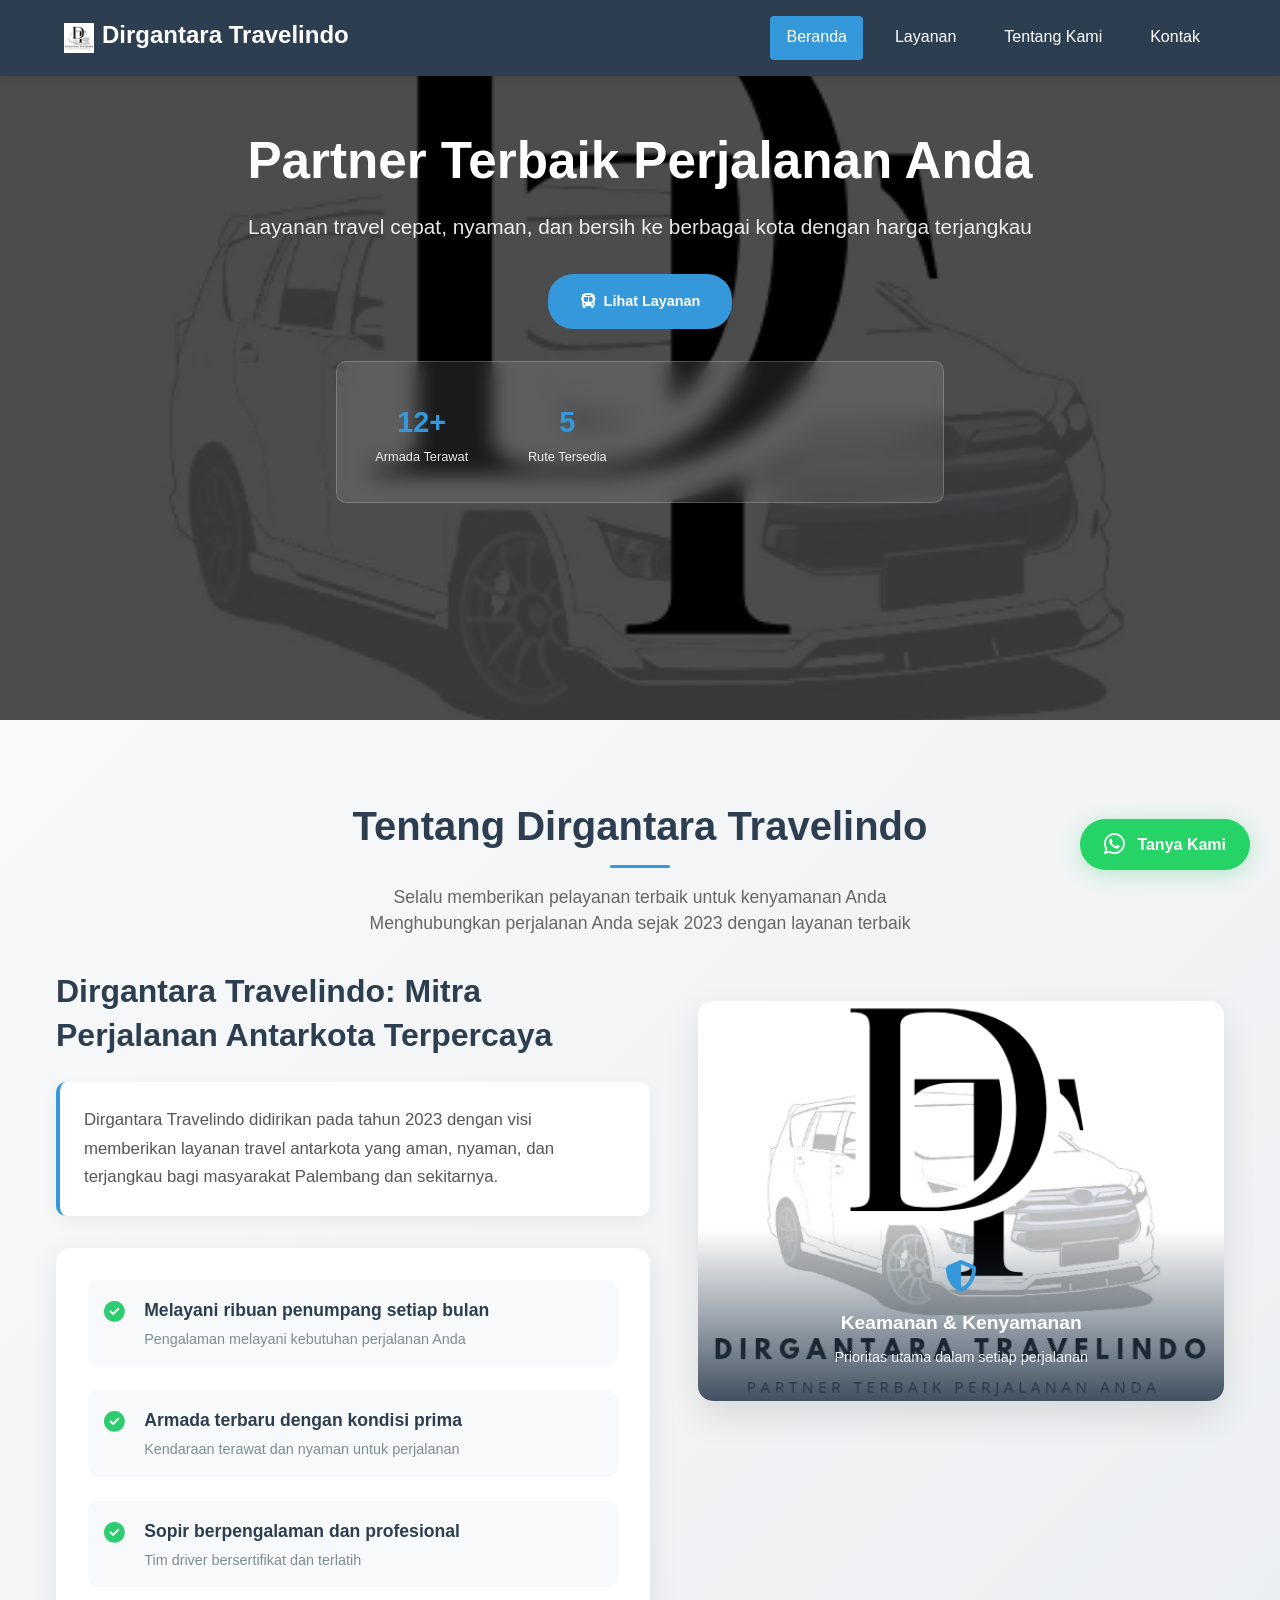
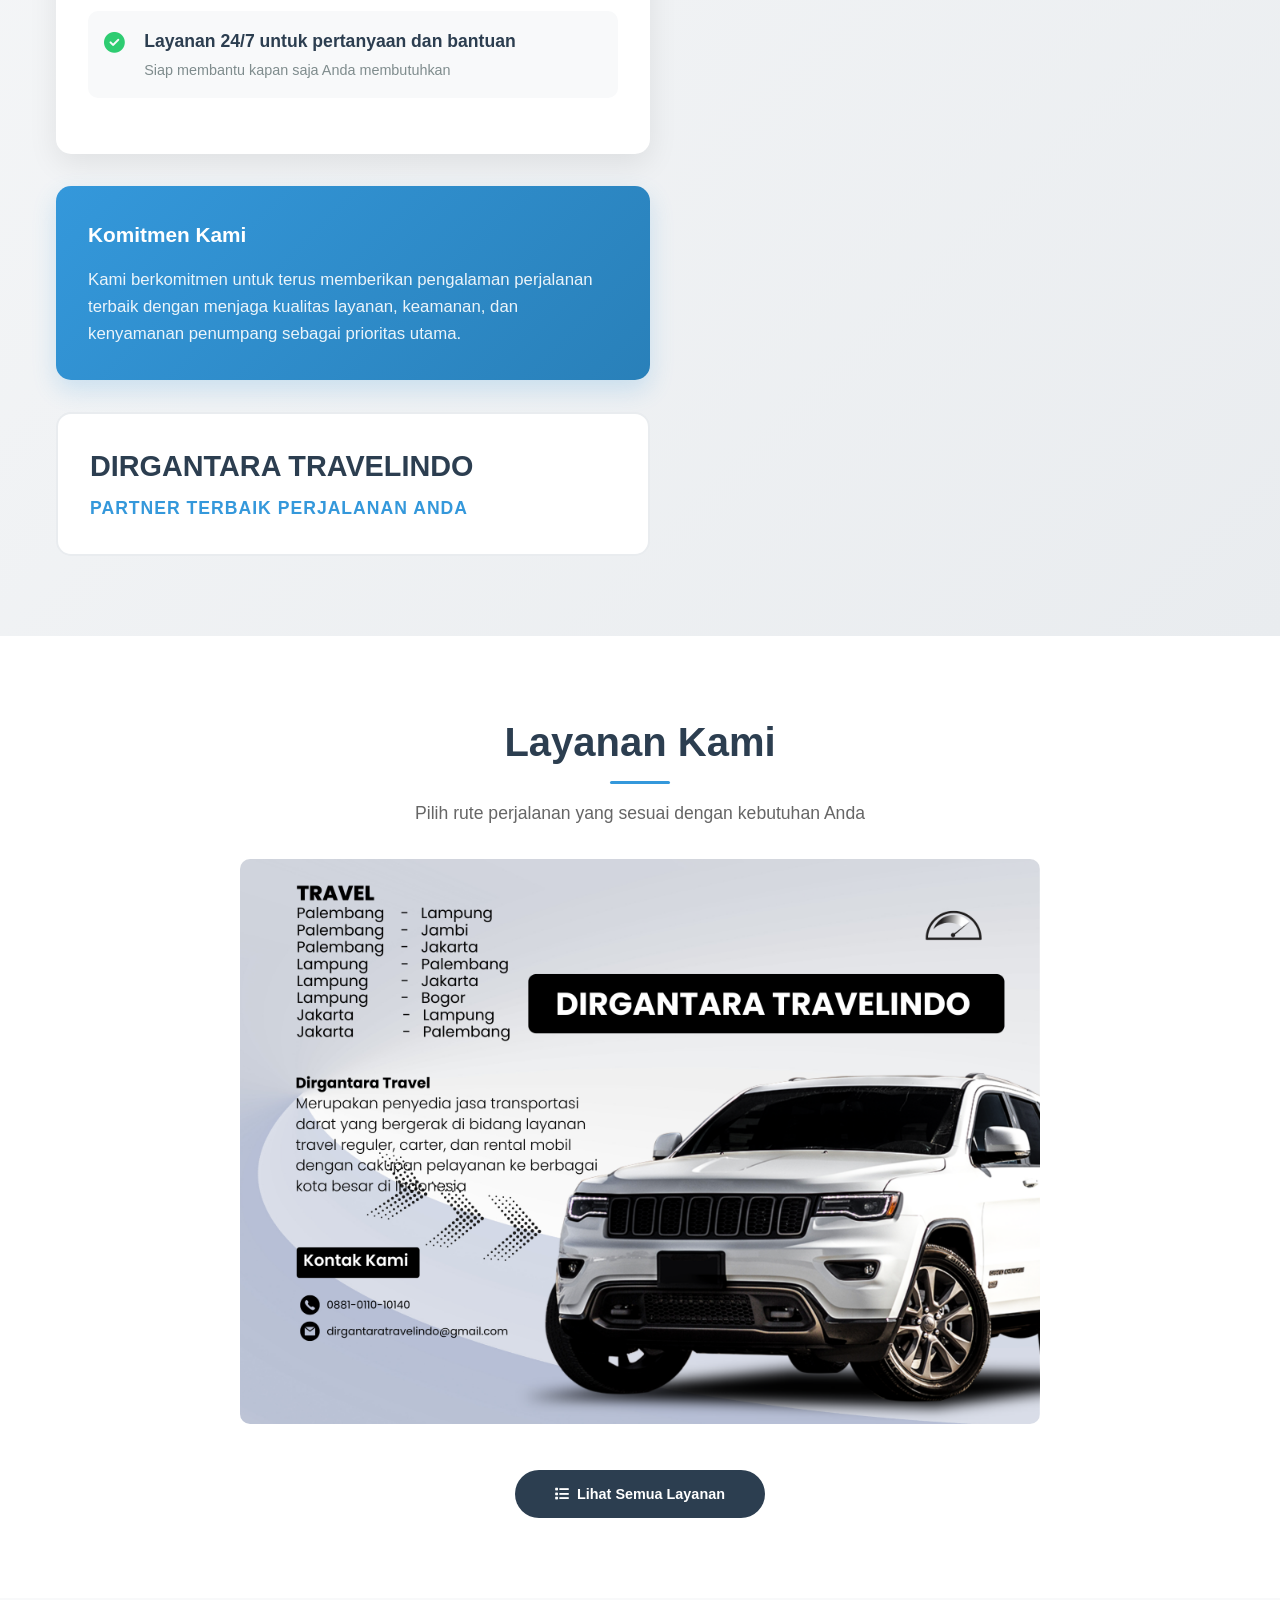
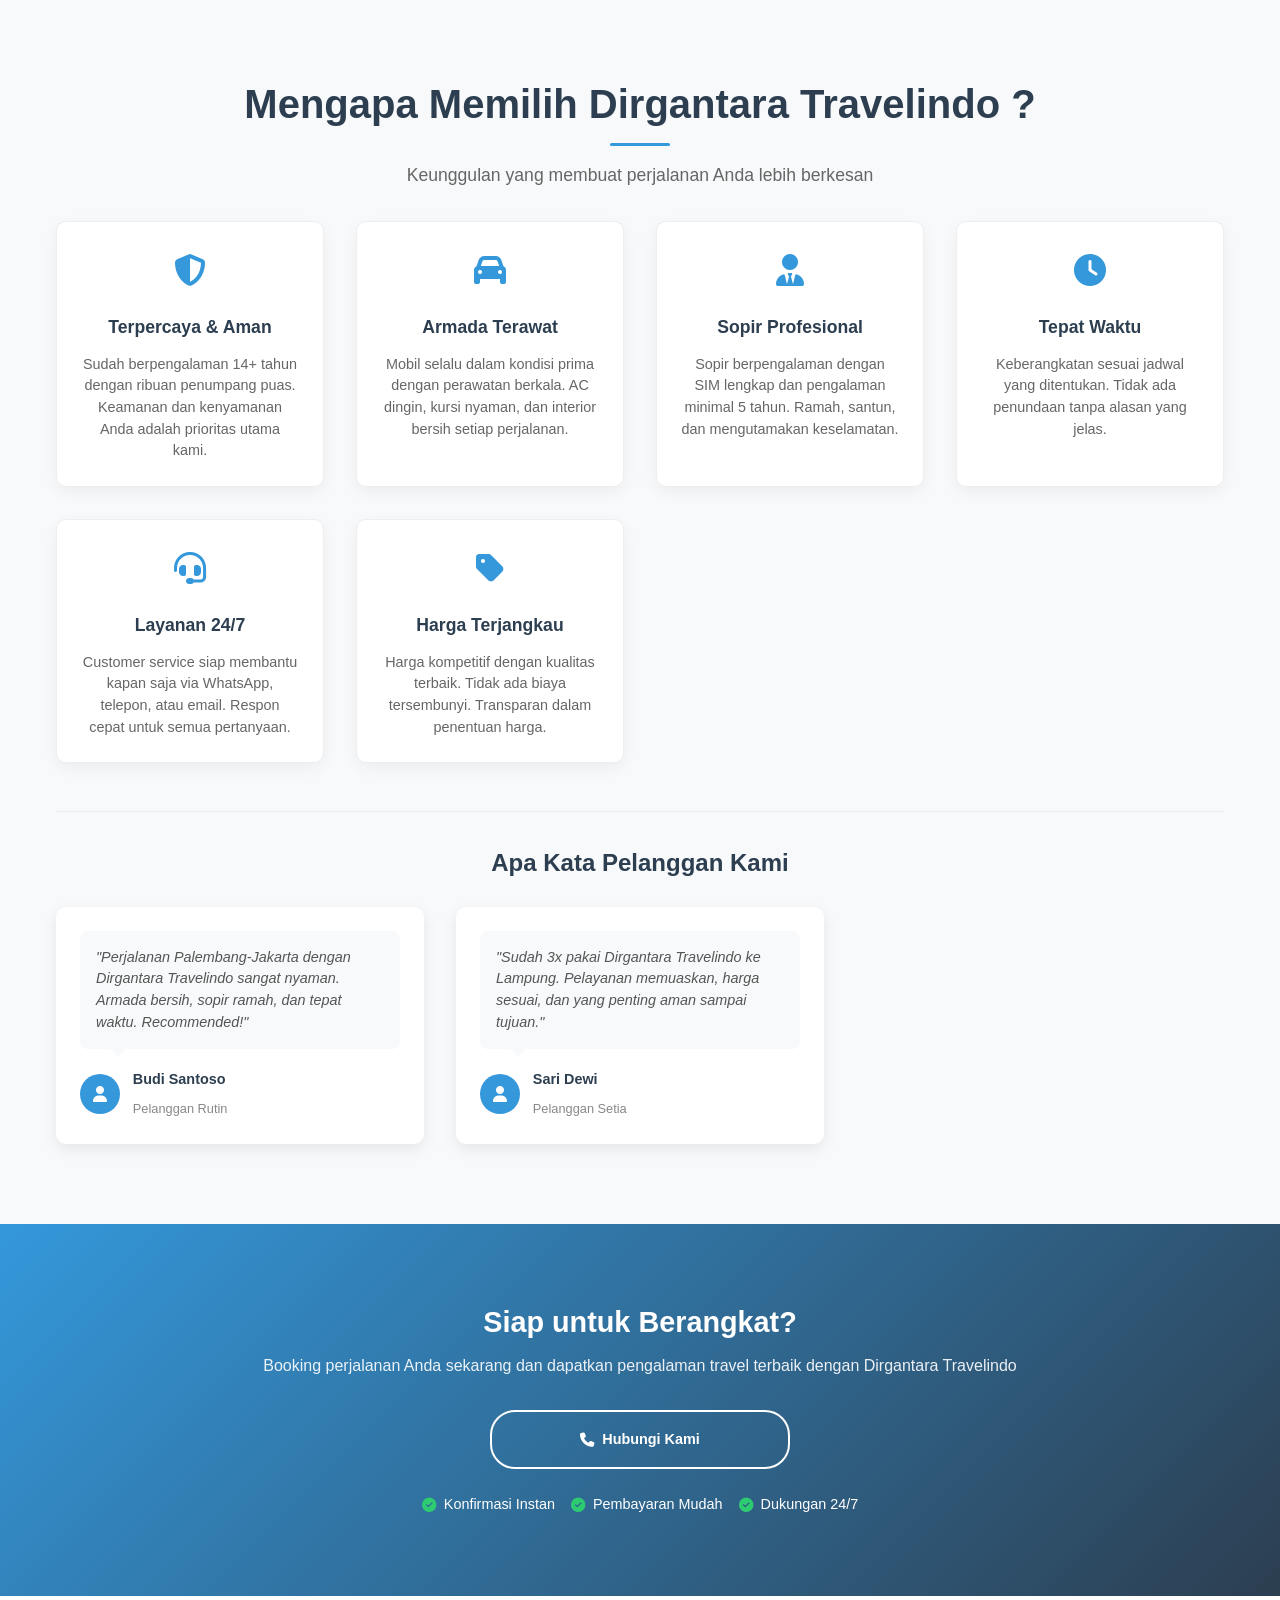
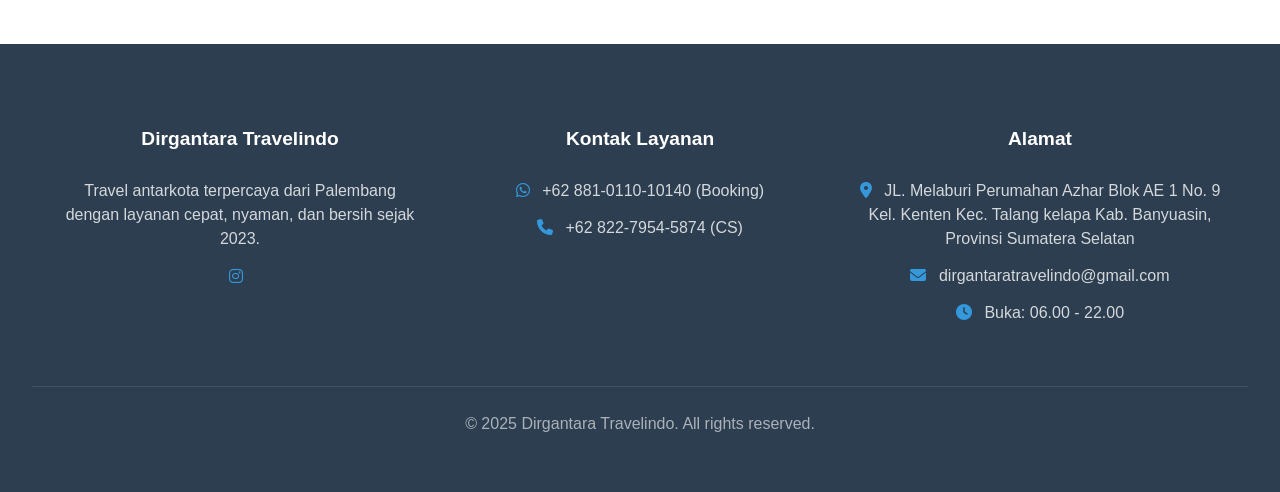
==== commit 084c0103: "perbaikan index" ====
--- a/index.html
+++ b/index.html
@@ -85,7 +85,7 @@
     </section>
 
     <!-- Tentang Kami Section dengan class khusus -->
-    <section class="index-about-section" id="about">
+    <!-- <section class="index-about-section" id="about">
         <div class="container">
             <div class="index-section-header">
                 <h2>Tentang Dirgantara Travelindo</h2>
@@ -131,6 +131,76 @@
                             <i class="fas fa-users"></i>
                             <h4>Komitmen Kami</h4>
                             <p>Selalu memberikan pelayanan terbaik untuk kenyamanan Anda</p>
+                        </div>
+                    </div>
+                </div>
+            </div>
+        </div>
+    </section> -->
+
+    <section class="index-about-section" id="about">
+        <div class="container">
+            <div class="index-section-header">
+                <h2>Tentang Dirgantara Travelindo</h2>
+                <div class="index-underline"></div>
+                <p class="index-section-subtitle">Selalu memberikan pelayanan terbaik untuk kenyamanan Anda<br>
+                Menghubungkan perjalanan Anda sejak 2023 dengan layanan terbaik</p>
+            </div>
+            
+            <div class="index-about-content">
+                <div class="index-about-text">
+                    <h3>Dirgantara Travelindo: Mitra Perjalanan Antarkota Terpercaya</h3>
+                    <p>Dirgantara Travelindo didirikan pada tahun 2023 dengan visi memberikan layanan travel antarkota yang aman, nyaman, dan terjangkau bagi masyarakat Palembang dan sekitarnya.</p>
+                    
+                    <div class="index-about-points">
+                        <div class="index-point">
+                            <i class="fas fa-check-circle"></i>
+                            <div class="point-content">
+                                <strong>Melayani ribuan penumpang setiap bulan</strong>
+                                <p class="point-desc">Pengalaman melayani kebutuhan perjalanan Anda</p>
+                            </div>
+                        </div>
+                        <div class="index-point">
+                            <i class="fas fa-check-circle"></i>
+                            <div class="point-content">
+                                <strong>Armada terbaru dengan kondisi prima</strong>
+                                <p class="point-desc">Kendaraan terawat dan nyaman untuk perjalanan</p>
+                            </div>
+                        </div>
+                        <div class="index-point">
+                            <i class="fas fa-check-circle"></i>
+                            <div class="point-content">
+                                <strong>Sopir berpengalaman dan profesional</strong>
+                                <p class="point-desc">Tim driver bersertifikat dan terlatih</p>
+                            </div>
+                        </div>
+                        <div class="index-point">
+                            <i class="fas fa-check-circle"></i>
+                            <div class="point-content">
+                                <strong>Layanan 24/7 untuk pertanyaan dan bantuan</strong>
+                                <p class="point-desc">Siap membantu kapan saja Anda membutuhkan</p>
+                            </div>
+                        </div>
+                    </div>
+                    
+                    <div class="commitment-box">
+                        <h4>Komitmen Kami</h4>
+                        <p>Kami berkomitmen untuk terus memberikan pengalaman perjalanan terbaik dengan menjaga kualitas layanan, keamanan, dan kenyamanan penumpang sebagai prioritas utama.</p>
+                    </div>
+                    
+                    <div class="brand-tagline">
+                        <h3>DIRGANTARA TRAVELINDO</h3>
+                        <p>PARTNER TERBAIK PERJALANAN ANDA</p>
+                    </div>
+                </div>
+                
+                <div class="index-about-image">
+                    <img src="assets/images/DT_logo.png" alt="Dirgantara Travelindo" loading="lazy">
+                    <div class="index-image-overlay">
+                        <div class="index-overlay-content">
+                            <i class="fas fa-shield-alt"></i>
+                            <h4>Keamanan & Kenyamanan</h4>
+                            <p>Prioritas utama dalam setiap perjalanan</p>
                         </div>
                     </div>
                 </div>
--- a/style-index.css
+++ b/style-index.css
@@ -114,97 +114,226 @@
 }
 
 /* About Section - mobile optimasi */
+/* ====================
+   ABOUT SECTION FIX
+   ==================== */
+
 .index-about-section {
-    padding: 3rem 1rem; /* Kurangi padding */
-    background: #f8f9fa;
-}
-
+    padding: 4rem 1rem;
+    background: linear-gradient(135deg, #f8f9fa 0%, #e9ecef 100%);
+}
+
+.container {
+    max-width: 1200px;
+    margin: 0 auto;
+    padding: 0 1rem;
+}
+
+.index-section-header {
+    text-align: center;
+    margin-bottom: 3rem;
+}
+
+.index-section-header h2 {
+    color: #2c3e50;
+    font-size: 2.5rem;
+    margin-bottom: 1rem;
+    font-weight: 700;
+}
+
+.index-underline {
+    width: 80px;
+    height: 4px;
+    background: #3498db;
+    margin: 0 auto 1.5rem;
+    border-radius: 2px;
+}
+
+.index-section-subtitle {
+    color: #7f8c8d;
+    font-size: 1.1rem;
+    line-height: 1.6;
+    max-width: 800px;
+    margin: 0 auto;
+}
+
+/* Layout untuk Desktop - Side by Side */
 .index-about-content {
     display: flex;
-    flex-direction: column; /* Stack vertikal di mobile */
-    gap: 2rem;
-    align-items: center;
-    max-width: 100%;
-    margin: 2rem auto 0;
-}
-
+    flex-direction: column;
+    gap: 3rem;
+}
+
+@media (min-width: 992px) {
+    .index-about-content {
+        flex-direction: row;
+        align-items: flex-start;
+        gap: 4rem;
+    }
+    
+    .index-about-text {
+        flex: 1;
+    }
+    
+    .index-about-image {
+        flex: 0 0 45%;
+        margin-top: 0;
+    }
+}
+
+/* Tablet Layout */
+@media (min-width: 768px) and (max-width: 991px) {
+    .index-about-content {
+        flex-direction: row;
+        gap: 3rem;
+    }
+    
+    .index-about-text {
+        flex: 1;
+    }
+    
+    .index-about-image {
+        flex: 0 0 45%;
+    }
+}
+
+/* Konten Teks */
 .index-about-text h3 {
     color: #2c3e50;
-    font-size: 1.5rem; /* Ukuran lebih kecil */
-    margin-bottom: 1rem;
-    line-height: 1.3;
-    text-align: center; /* Rata tengah di mobile */
-}
-
-.index-about-text p {
+    font-size: 1.8rem;
+    margin-bottom: 1.5rem;
+    line-height: 1.4;
+}
+
+@media (min-width: 768px) {
+    .index-about-text h3 {
+        font-size: 2rem;
+    }
+}
+
+.index-about-text > p {
     color: #555;
-    line-height: 1.6;
-    margin-bottom: 1.2rem;
-    font-size: 1rem;
-    text-align: justify; /* Justify untuk readability di mobile */
-}
-
+    line-height: 1.7;
+    margin-bottom: 2rem;
+    font-size: 1.05rem;
+    background: white;
+    padding: 1.5rem;
+    border-radius: 10px;
+    border-left: 4px solid #3498db;
+    box-shadow: 0 5px 15px rgba(0,0,0,0.05);
+}
+
+/* Points List dengan Checkbox */
 .index-about-points {
-    margin: 1.5rem 0;
+    margin: 2rem 0;
+    background: white;
+    padding: 2rem;
+    border-radius: 15px;
+    box-shadow: 0 10px 30px rgba(0,0,0,0.08);
 }
 
 .index-point {
     display: flex;
     align-items: flex-start;
-    gap: 0.8rem;
-    margin-bottom: 0.8rem;
+    gap: 1.2rem;
+    margin-bottom: 1.5rem;
+    padding: 1rem;
+    border-radius: 10px;
+    transition: all 0.3s;
+    background: #f8f9fa;
+}
+
+.index-point:hover {
+    background: #e8f4ff;
+    transform: translateX(5px);
 }
 
 .index-point i {
     color: #2ecc71;
-    margin-top: 0.2rem;
+    font-size: 1.3rem;
+    margin-top: 0.3rem;
     flex-shrink: 0;
-    font-size: 1rem;
-}
-
-.index-point span {
-    color: #444;
+}
+
+.point-content {
+    flex: 1;
+}
+
+.point-content strong {
+    color: #2c3e50;
+    font-size: 1.1rem;
+    display: block;
+    margin-bottom: 0.3rem;
+}
+
+.point-content .point-desc {
+    color: #7f8c8d;
+    font-size: 0.9rem;
     line-height: 1.5;
-    font-size: 0.95rem;
-}
-
-.index-learn-more-btn {
-    display: inline-flex;
-    align-items: center;
-    justify-content: center;
-    gap: 0.5rem;
-    background: #3498db;
+    margin: 0;
+}
+
+/* Commitment Box */
+.commitment-box {
+    background: linear-gradient(135deg, #3498db, #2980b9);
     color: white;
-    padding: 0.7rem 1.2rem;
-    border-radius: 25px;
-    text-decoration: none;
+    padding: 2rem;
+    border-radius: 15px;
+    margin: 2rem 0;
+    box-shadow: 0 10px 25px rgba(52, 152, 219, 0.2);
+}
+
+.commitment-box h4 {
+    font-size: 1.3rem;
+    margin-bottom: 1rem;
+    color: white;
+}
+
+.commitment-box p {
+    color: rgba(255, 255, 255, 0.9);
+    line-height: 1.6;
+    margin: 0;
+    font-size: 1.05rem;
+}
+
+/* Brand Tagline */
+.brand-tagline {
+    text-align: center;
+    padding: 2rem;
+    background: white;
+    border-radius: 15px;
+    margin-top: 2rem;
+    border: 2px solid #e9ecef;
+}
+
+.brand-tagline h3 {
+    color: #2c3e50;
+    font-size: 1.8rem;
+    margin-bottom: 0.5rem;
+    font-weight: 700;
+}
+
+.brand-tagline p {
+    color: #3498db;
+    font-size: 1.1rem;
     font-weight: 600;
-    margin-top: 1rem;
-    transition: all 0.3s;
-    width: 100%;
-    max-width: 250px;
-    margin-left: auto;
-    margin-right: auto;
-    display: block; /* Agar center berfungsi */
-}
-
-.index-learn-more-btn:hover {
-    background: #2980b9;
-    transform: translateX(5px);
-}
-
+    letter-spacing: 1px;
+    margin: 0;
+}
+
+/* Gambar */
 .index-about-image {
     position: relative;
-    border-radius: 10px;
+    border-radius: 15px;
     overflow: hidden;
-    box-shadow: 0 10px 20px rgba(0, 0, 0, 0.1);
+    box-shadow: 0 15px 35px rgba(0, 0, 0, 0.1);
     width: 100%;
-    margin-top: 1rem;
+    margin-top: 2rem;
 }
 
 .index-about-image img {
     width: 100%;
-    height: 250px; /* Tinggi lebih kecil */
+    height: 400px;
     object-fit: cover;
     display: block;
     transition: transform 0.5s;
@@ -219,9 +348,9 @@
     bottom: 0;
     left: 0;
     right: 0;
-    background: linear-gradient(transparent, rgba(0, 0, 0, 0.8));
+    background: linear-gradient(transparent, rgba(44, 62, 80, 0.9));
     color: white;
-    padding: 1.5rem;
+    padding: 2rem;
 }
 
 .index-overlay-content {
@@ -229,20 +358,94 @@
 }
 
 .index-overlay-content i {
-    font-size: 1.5rem;
-    margin-bottom: 0.8rem;
+    font-size: 2rem;
+    margin-bottom: 1rem;
     color: #3498db;
 }
 
 .index-overlay-content h4 {
     margin-bottom: 0.5rem;
-    font-size: 1rem;
+    font-size: 1.2rem;
+    color: white;
 }
 
 .index-overlay-content p {
-    font-size: 0.8rem;
+    font-size: 0.9rem;
     opacity: 0.9;
     margin: 0;
+    line-height: 1.5;
+}
+
+/* Responsive Mobile */
+@media (max-width: 767px) {
+    .index-about-section {
+        padding: 3rem 1rem;
+    }
+    
+    .index-section-header h2 {
+        font-size: 2rem;
+    }
+    
+    .index-about-text h3 {
+        font-size: 1.5rem;
+        text-align: center;
+    }
+    
+    .index-about-text > p {
+        padding: 1.2rem;
+        font-size: 1rem;
+    }
+    
+    .index-about-points {
+        padding: 1.5rem;
+    }
+    
+    .index-point {
+        padding: 0.8rem;
+    }
+    
+    .point-content strong {
+        font-size: 1rem;
+    }
+    
+    .commitment-box {
+        padding: 1.5rem;
+    }
+    
+    .brand-tagline {
+        padding: 1.5rem;
+    }
+    
+    .brand-tagline h3 {
+        font-size: 1.5rem;
+    }
+    
+    .index-about-image img {
+        height: 300px;
+    }
+    
+    .index-image-overlay {
+        padding: 1.5rem;
+    }
+}
+
+/* Very Small Mobile */
+@media (max-width: 480px) {
+    .index-about-section {
+        padding: 2rem 1rem;
+    }
+    
+    .index-section-header h2 {
+        font-size: 1.8rem;
+    }
+    
+    .index-about-text h3 {
+        font-size: 1.4rem;
+    }
+    
+    .index-about-image img {
+        height: 250px;
+    }
 }
 
 /* Services Section - mobile optimasi */
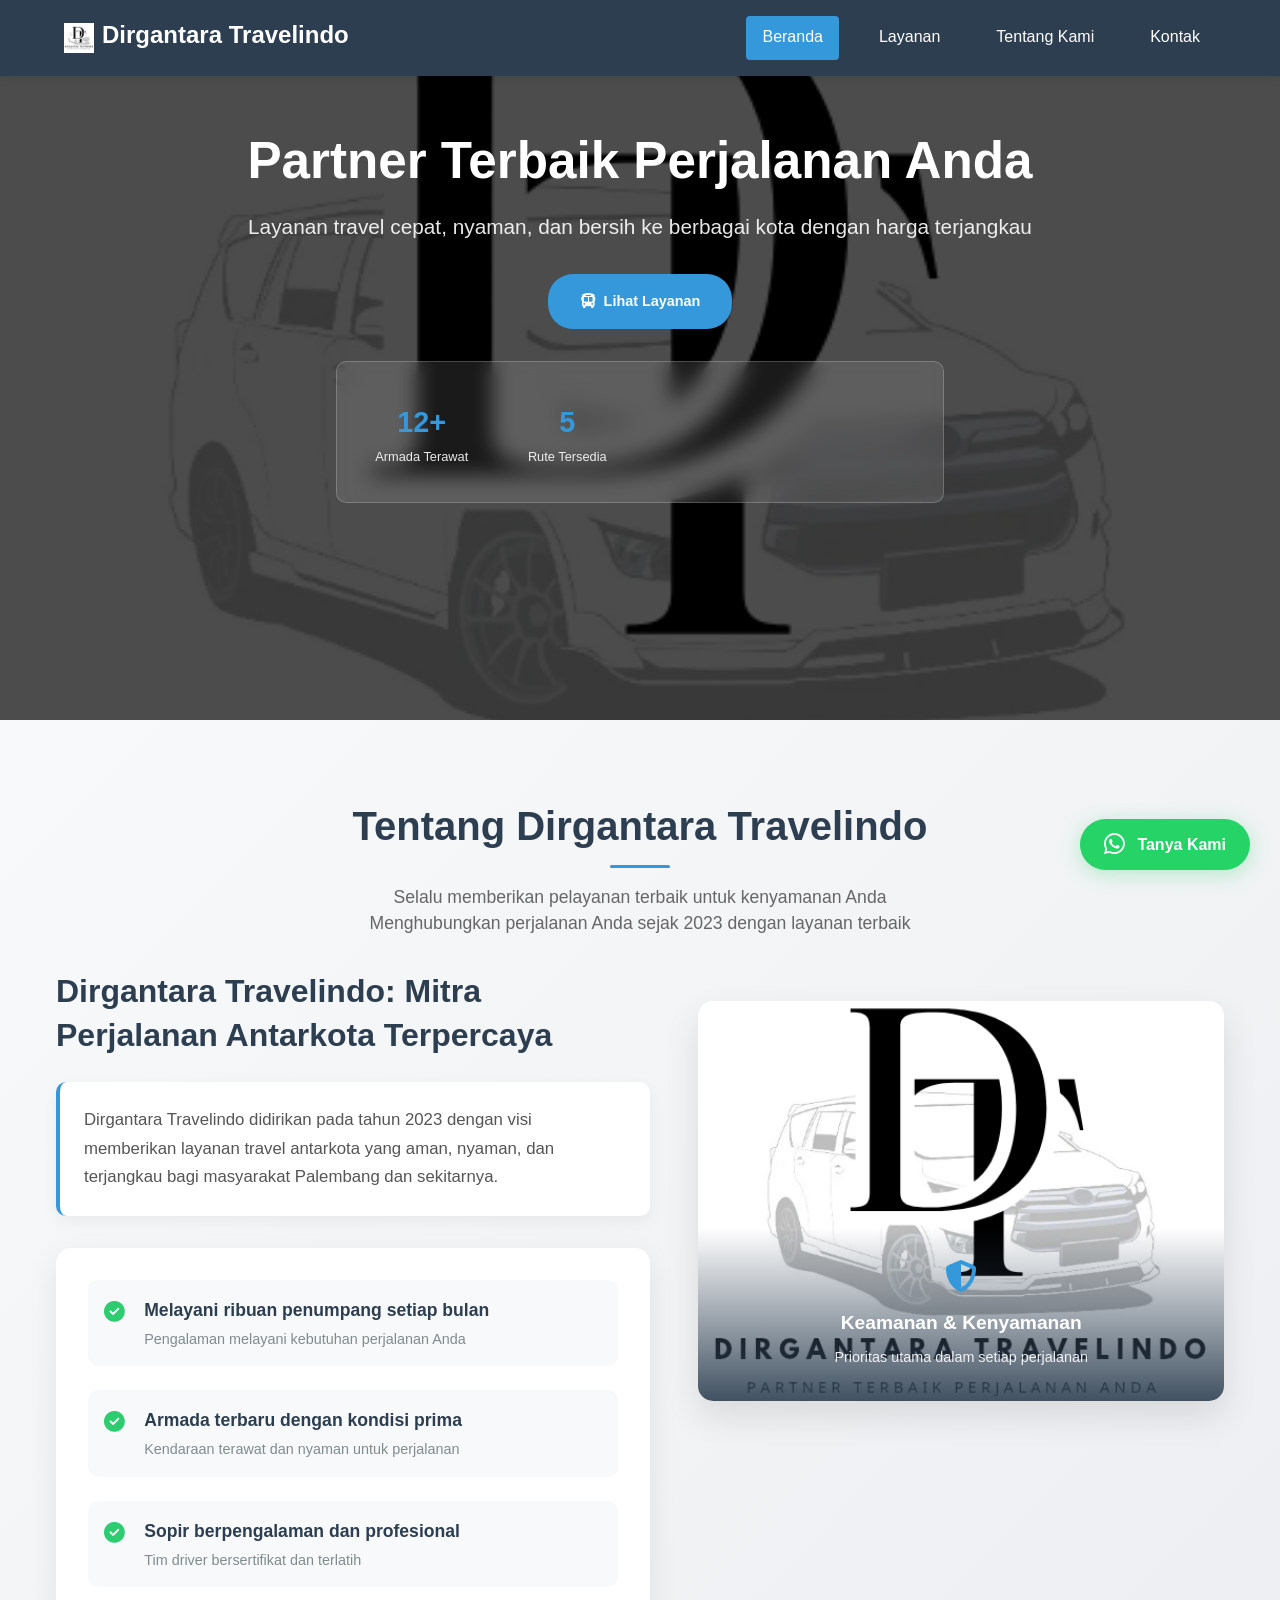
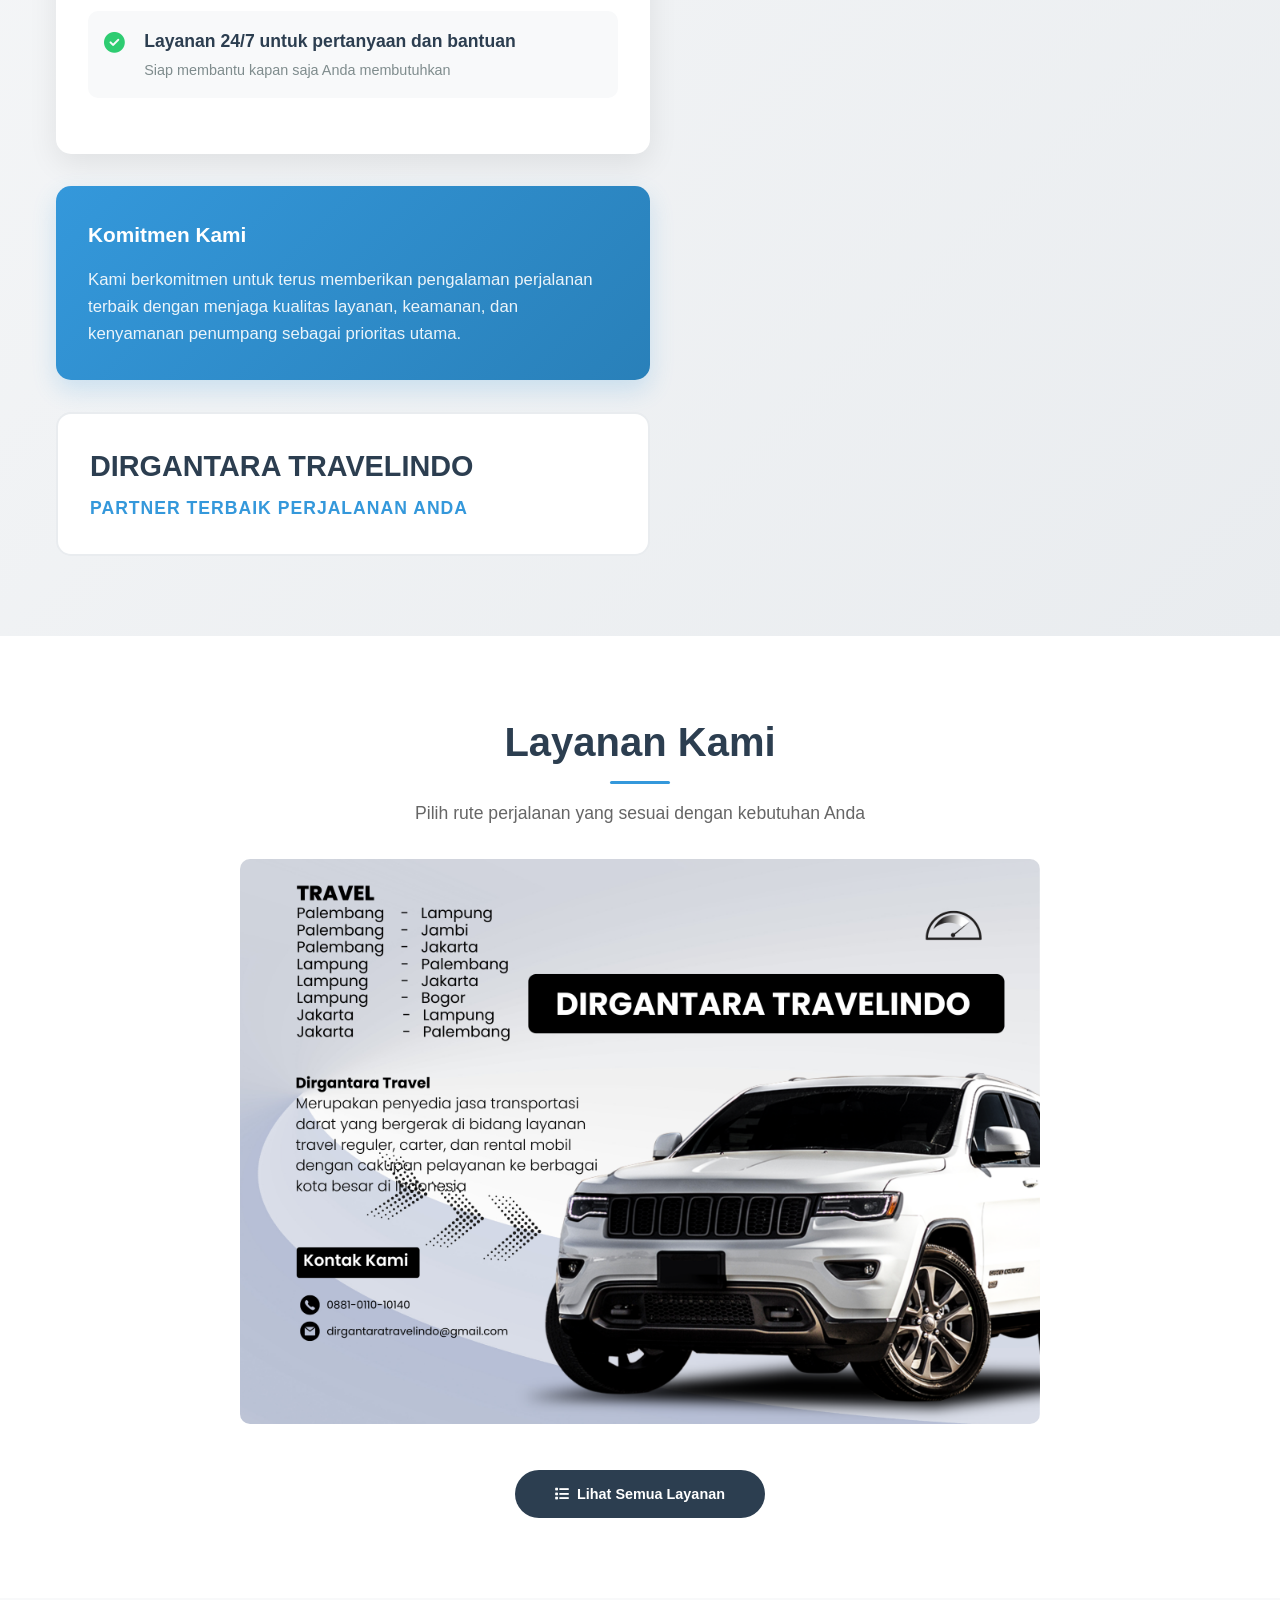
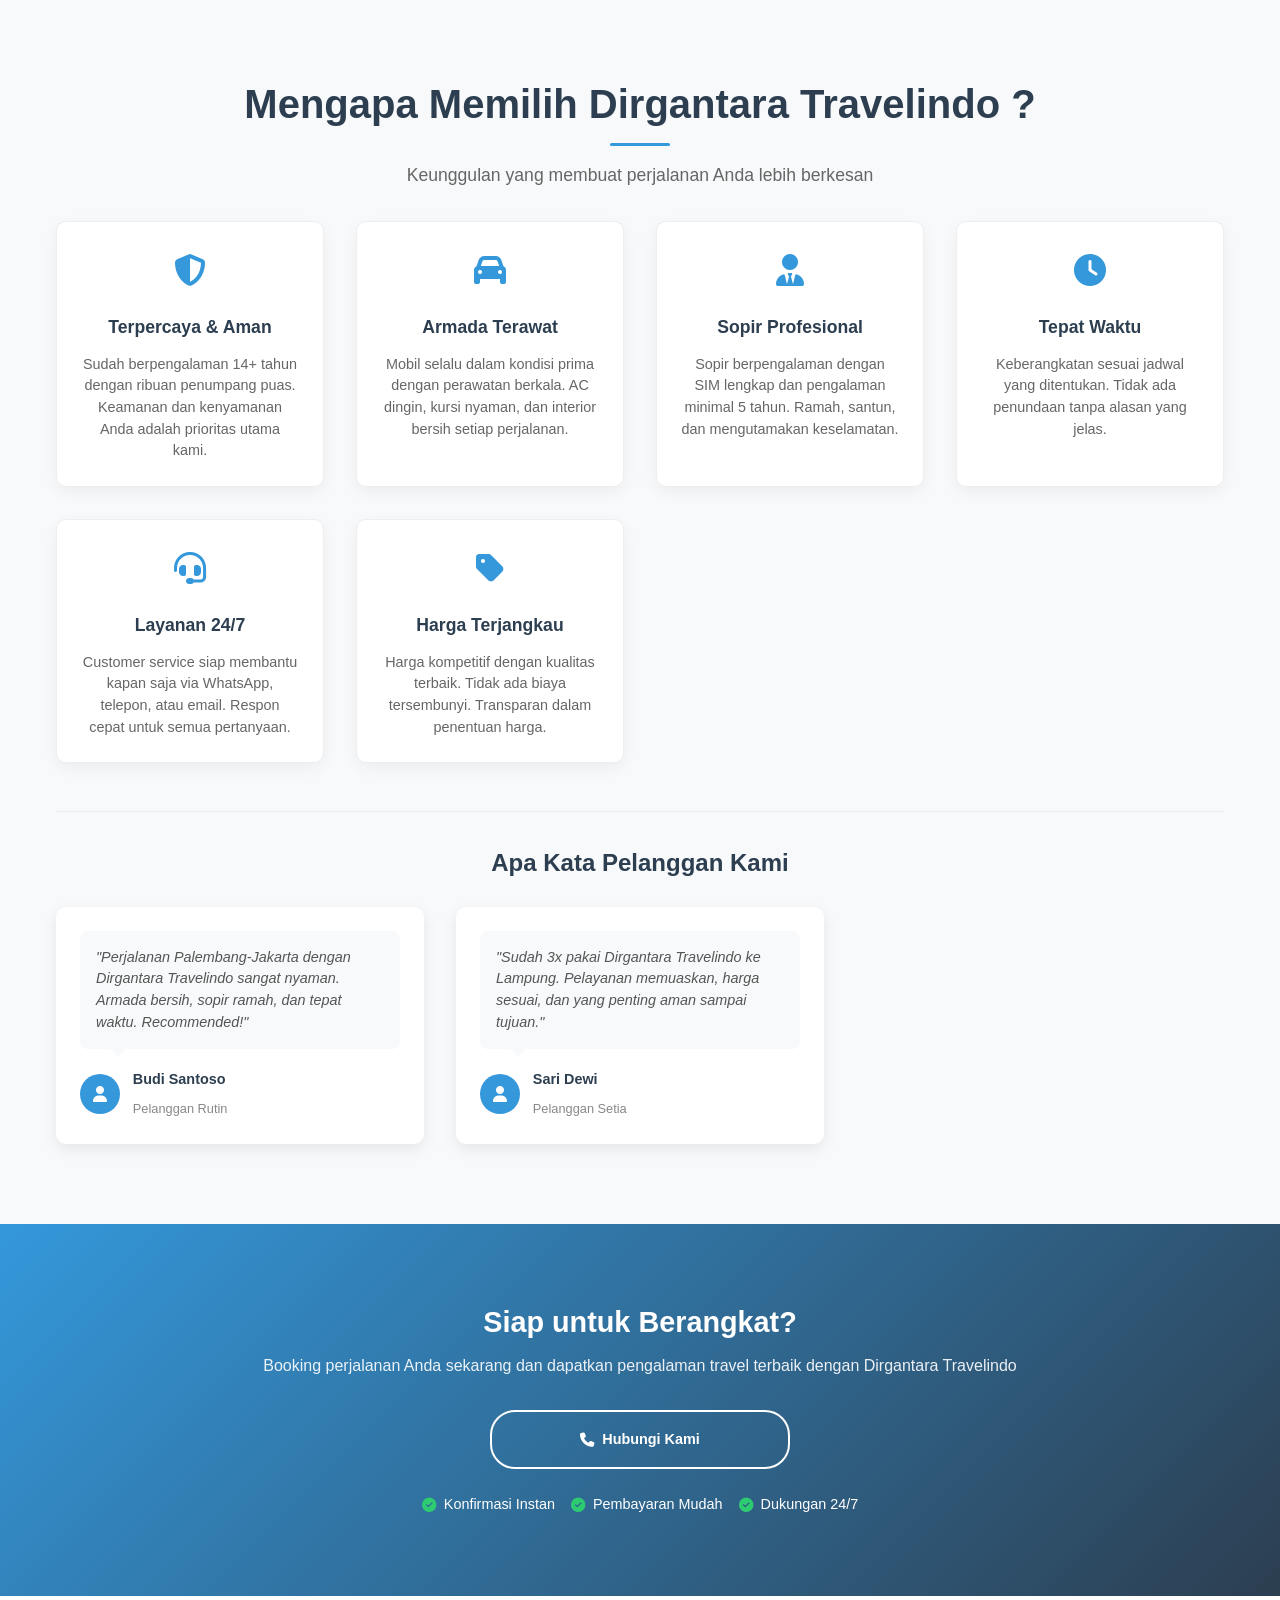
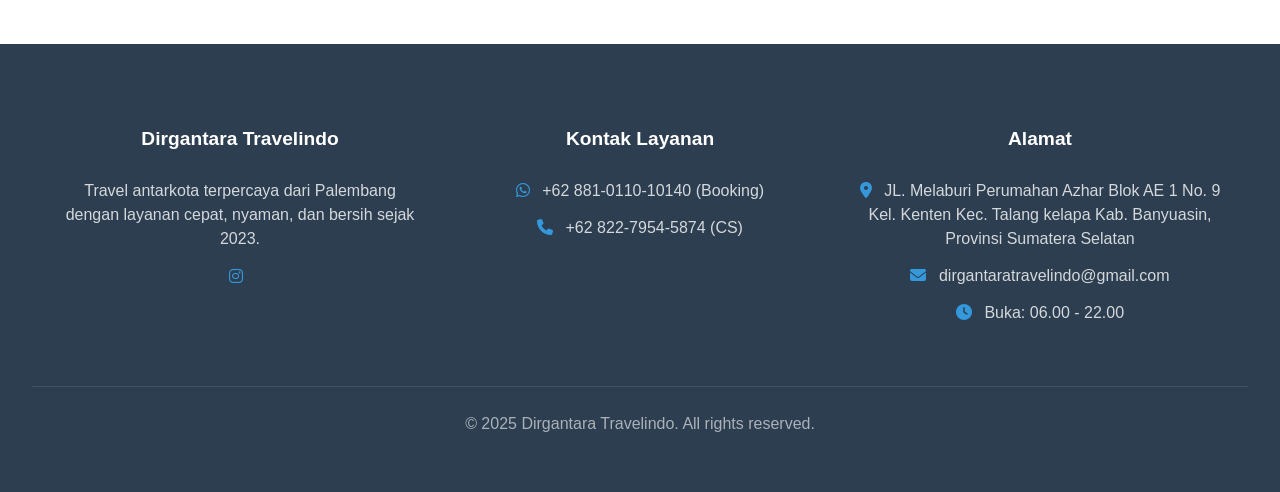
==== commit e66a85b0: "perbaikan menu navbar" ====
--- a/index.html
+++ b/index.html
@@ -45,9 +45,10 @@
             <li><a href="contact.html">Kontak</a></li>
             <!-- <li><a href="booking.html" class="booking-btn">Booking</a></li> -->
         </ul>
-        <div class="menu-toggle">
-          <i class="fas fa-bars"></i>
-        </div>
+        <!-- Hamburger Button -->
+        <button class="menu-toggle" aria-label="Toggle menu">
+            <i class="fas fa-bars"></i>
+        </button>
     </nav>
 
     <!-- Hero Section dengan class khusus index -->
--- a/style.css
+++ b/style.css
@@ -11,6 +11,11 @@
 
 /* Navigation */
 /* Navbar Styles */
+/* ====================
+   NAVBAR MOBILE FIX
+   ==================== */
+
+/* Navbar Base */
 nav {
     display: flex;
     justify-content: space-between;
@@ -21,25 +26,33 @@
     position: fixed;
     width: 100%;
     top: 0;
+    left: 0;
     z-index: 1000;
 }
 
+/* Logo */
 .logo {
     font-size: 1.5rem;
     font-weight: bold;
     color: white;
+    z-index: 1002;
     display: flex;
     align-items: center;
     gap: 0.5rem;
 }
 
-/* Desktop Navigation - Default */
+/* Desktop Navigation */
 .nav-links {
     display: flex;
     list-style: none;
-    gap: 1rem;
+    gap: 1.5rem;
     margin: 0;
     padding: 0;
+    transition: all 0.3s ease;
+}
+
+.nav-links li {
+    margin: 0;
 }
 
 .nav-links a {
@@ -47,12 +60,14 @@
     text-decoration: none;
     padding: 0.5rem 1rem;
     border-radius: 4px;
-    transition: background 0.3s;
+    transition: all 0.3s;
+    font-weight: 500;
     display: block;
 }
 
 .nav-links a:hover {
     background: #3498db;
+    color: white;
 }
 
 .nav-links a.active {
@@ -60,76 +75,107 @@
     color: white;
 }
 
-/* Menu Toggle (Hamburger) - Hidden on Desktop */
+/* Hamburger Menu Toggle */
 .menu-toggle {
     display: none;
     background: none;
     border: none;
     color: white;
-    font-size: 1.5rem;
+    font-size: 1.8rem;
     cursor: pointer;
     padding: 0.5rem;
-}
-
-/* MOBILE STYLES (Max-width: 768px) */
+    z-index: 1002;
+    transition: all 0.3s;
+}
+
+.menu-toggle:hover {
+    color: #3498db;
+}
+
+/* ====================
+   MOBILE STYLES (Max-width: 768px)
+   ==================== */
 @media screen and (max-width: 768px) {
     nav {
         padding: 0.8rem 5%;
     }
     
-    /* Show hamburger menu on mobile */
+    /* Tampilkan hamburger */
     .menu-toggle {
         display: block;
-        z-index: 1001;
-    }
-    
-    /* Hide nav-links by default on mobile */
+    }
+    
+    /* Sembunyikan menu default di mobile */
     .nav-links {
         position: fixed;
         top: 0;
-        right: -100%;
+        left: -100%;
         width: 70%;
         max-width: 300px;
         height: 100vh;
         background: #2c3e50;
         flex-direction: column;
         align-items: flex-start;
-        padding: 5rem 1.5rem 2rem;
-        transition: right 0.3s ease-in-out;
-        box-shadow: -5px 0 15px rgba(0,0,0,0.1);
+        justify-content: flex-start;
+        padding-top: 80px; /* Space untuk logo */
+        padding-left: 1.5rem;
+        padding-right: 1.5rem;
         gap: 0;
-        z-index: 999;
-        margin: 0;
-    }
-    
-    /* Show nav-links when active */
+        z-index: 1001;
+        box-shadow: 5px 0 15px rgba(0,0,0,0.2);
+        transition: left 0.4s cubic-bezier(0.77, 0, 0.175, 1);
+        overflow-y: auto;
+    }
+    
+    /* Tampilkan menu saat aktif */
     .nav-links.active {
-        right: 0;
-    }
-    
+        left: 0;
+    }
+    
+    /* Style untuk setiap menu item */
     .nav-links li {
         width: 100%;
-        margin-bottom: 0.5rem;
-    }
-    
+        margin-bottom: 0.8rem;
+        opacity: 0;
+        transform: translateX(-20px);
+        transition: all 0.3s ease;
+    }
+    
+    .nav-links.active li {
+        opacity: 1;
+        transform: translateX(0);
+    }
+    
+    /* Delay untuk animasi menu item */
+    .nav-links.active li:nth-child(1) { transition-delay: 0.1s; }
+    .nav-links.active li:nth-child(2) { transition-delay: 0.15s; }
+    .nav-links.active li:nth-child(3) { transition-delay: 0.2s; }
+    .nav-links.active li:nth-child(4) { transition-delay: 0.25s; }
+    .nav-links.active li:nth-child(5) { transition-delay: 0.3s; }
+    
+    /* Style untuk link di mobile */
     .nav-links a {
-        padding: 1rem;
+        padding: 1rem 1.2rem;
         width: 100%;
-        border-radius: 6px;
-        margin-bottom: 0.5rem;
+        border-radius: 8px;
+        font-size: 1.1rem;
+        background: rgba(255, 255, 255, 0.05);
+        border-left: 3px solid transparent;
+        transition: all 0.3s;
     }
     
     .nav-links a:hover {
         background: #3498db;
-    }
-    
-    /* Logo adjustment for mobile */
-    .logo {
-        font-size: 1.2rem;
-        z-index: 1001;
-    }
-    
-    /* Overlay when menu is open */
+        border-left: 3px solid #3498db;
+        transform: translateX(5px);
+    }
+    
+    .nav-links a.active {
+        background: #3498db;
+        border-left: 3px solid white;
+    }
+    
+    /* Overlay saat menu terbuka */
     .nav-overlay {
         display: none;
         position: fixed;
@@ -137,31 +183,83 @@
         left: 0;
         width: 100%;
         height: 100%;
-        background: rgba(0,0,0,0.5);
-        z-index: 998;
+        background: rgba(0, 0, 0, 0.7);
+        backdrop-filter: blur(3px);
+        z-index: 1000;
+        animation: fadeIn 0.3s ease;
+    }
+    
+    @keyframes fadeIn {
+        from { opacity: 0; }
+        to { opacity: 1; }
     }
     
     .nav-overlay.active {
         display: block;
     }
-}
-
-/* VERY SMALL MOBILE (Max-width: 480px) */
+    
+    /* Logo lebih kecil di mobile */
+    .logo {
+        font-size: 1.2rem;
+    }
+}
+
+/* ====================
+   VERY SMALL MOBILE (Max-width: 480px)
+   ==================== */
 @media screen and (max-width: 480px) {
     .nav-links {
         width: 80%;
-        max-width: 250px;
-        padding: 4.5rem 1rem 1.5rem;
+        max-width: 280px;
+        padding-top: 70px;
+        padding-left: 1rem;
+        padding-right: 1rem;
     }
     
     .nav-links a {
-        padding: 0.8rem;
-        font-size: 0.95rem;
+        padding: 0.9rem 1rem;
+        font-size: 1rem;
     }
     
     .logo {
         font-size: 1.1rem;
     }
+    
+    .menu-toggle {
+        font-size: 1.5rem;
+    }
+}
+
+/* Emergency fix - tambahkan ini di akhir CSS */
+@media (max-width: 768px) {
+    .nav-links {
+        background: #2c3e50 !important;
+        display: flex !important;
+        visibility: visible !important;
+        opacity: 1 !important;
+    }
+    
+    .nav-links.active {
+        transform: none !important;
+        left: 0 !important;
+    }
+    
+    /* Pastikan overlay tidak menutupi menu */
+    .nav-overlay {
+        z-index: 999 !important;
+    }
+    
+    .nav-links {
+        z-index: 1000 !important;
+    }
+}
+
+/* ====================
+   PREVENT BODY SCROLL WHEN MENU OPEN
+   ==================== */
+body.menu-open {
+    overflow: hidden;
+    height: 100vh;
 }
 /* Hero Section */
 .hero {
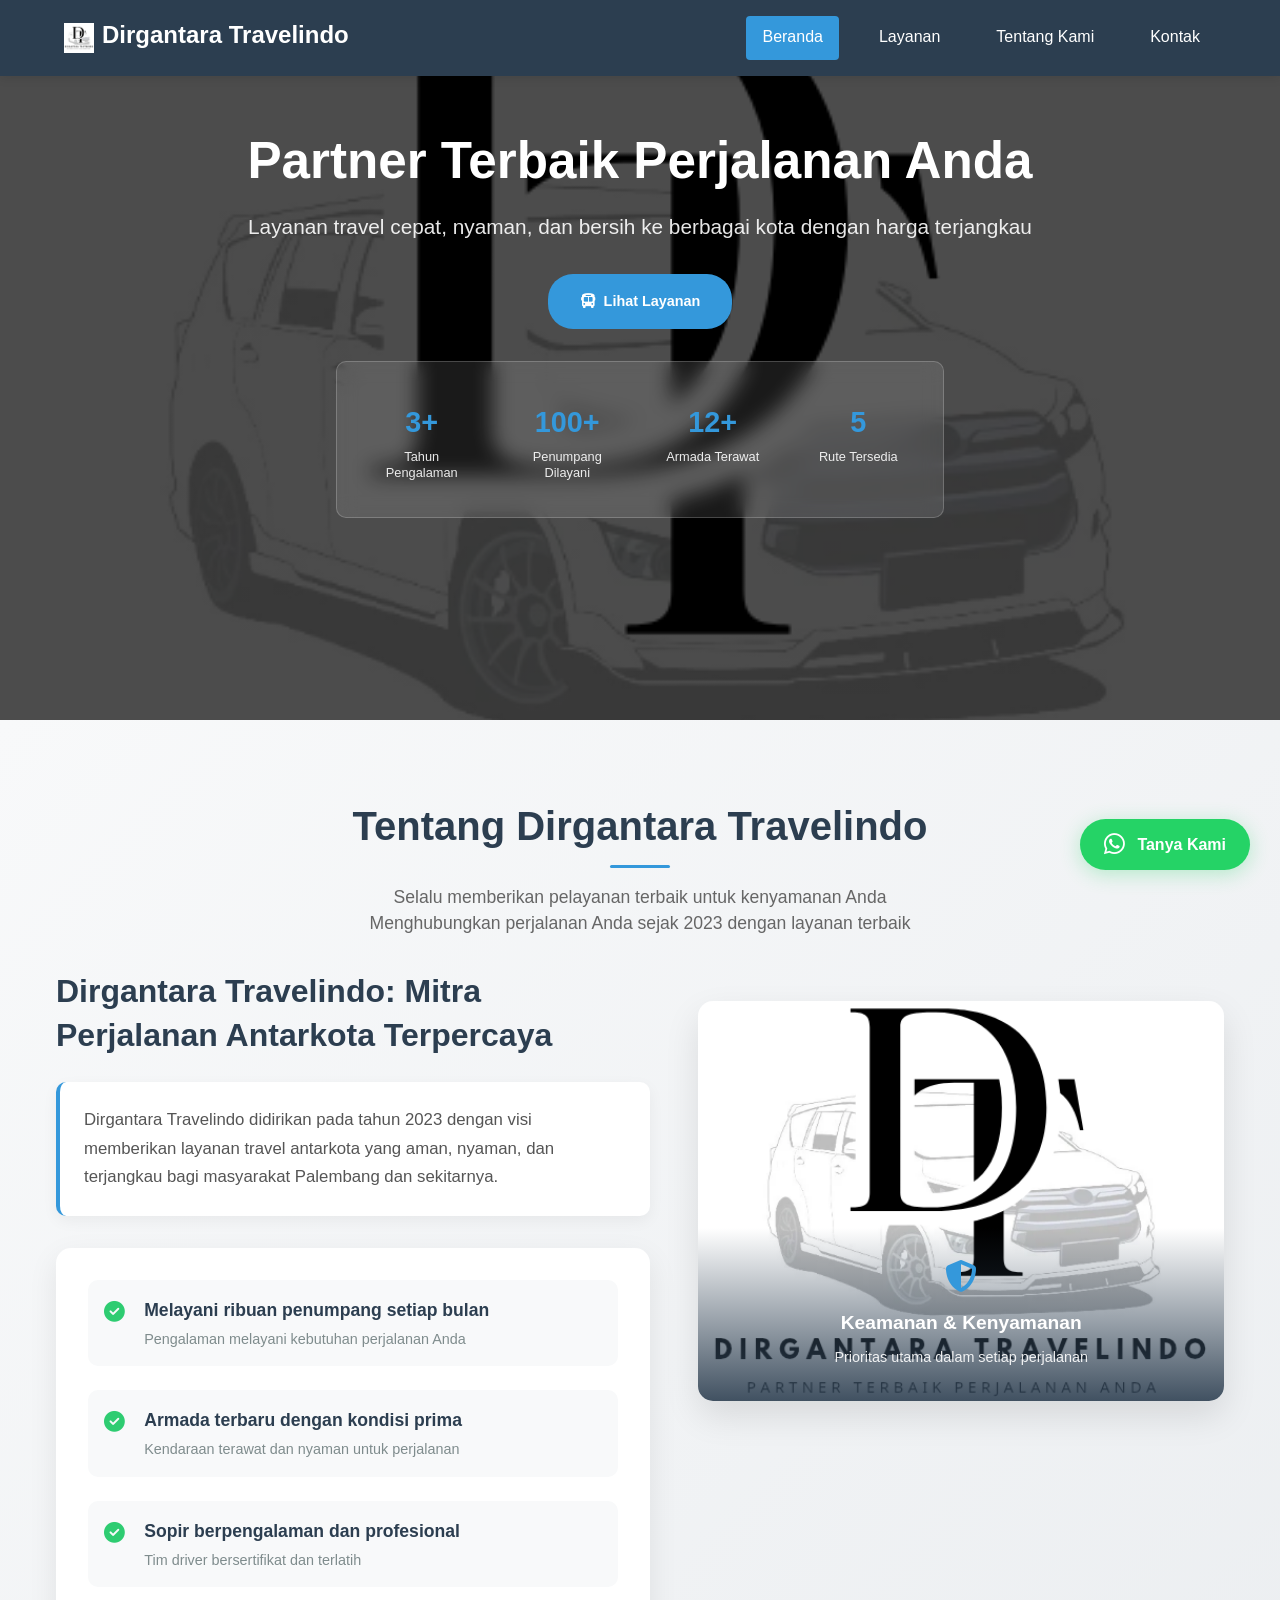
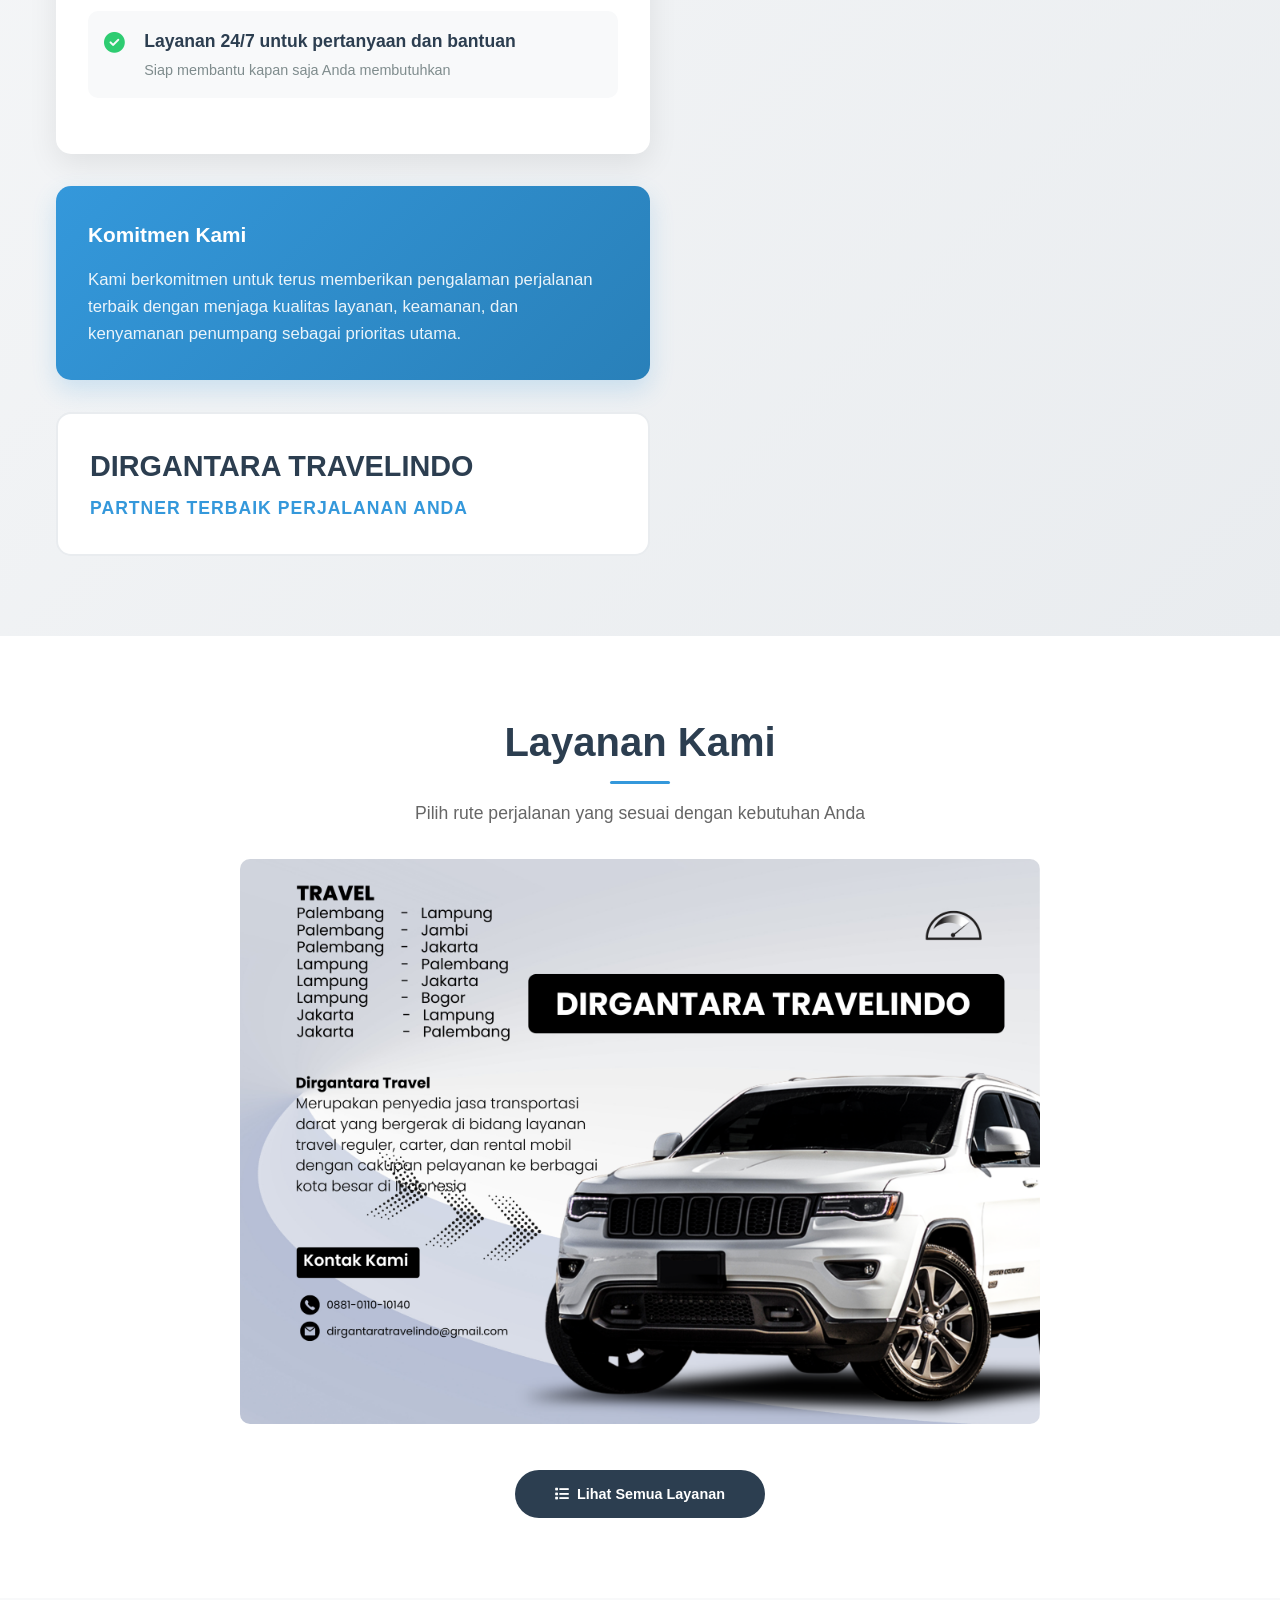
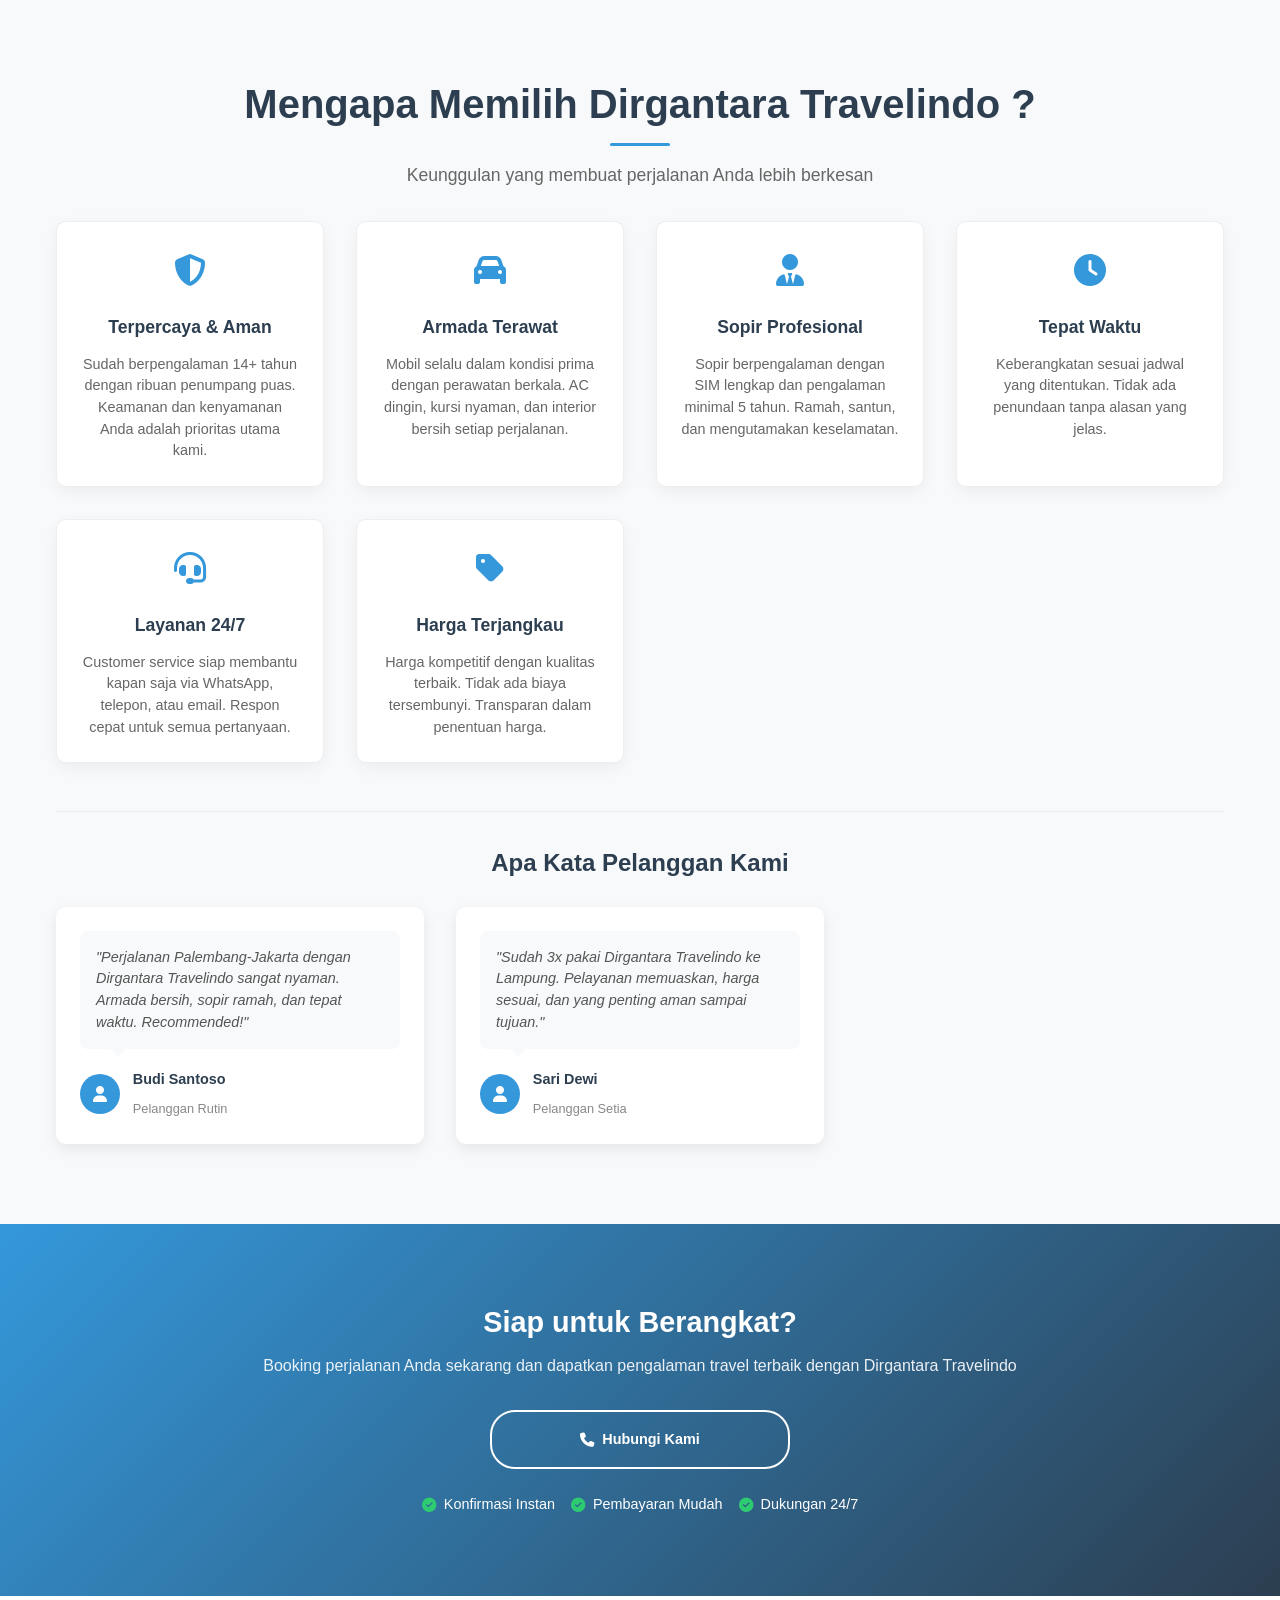
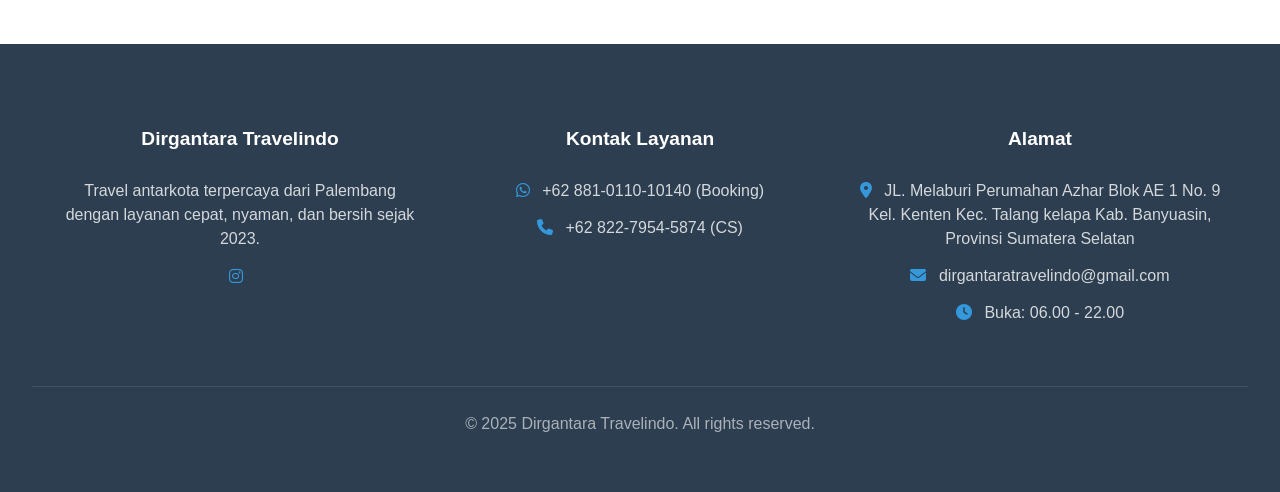
==== commit 9bd9d60d: "perbaikan index" ====
--- a/index.html
+++ b/index.html
@@ -66,14 +66,14 @@
             </div>
         </div>
         <div class="index-hero-stats">
-            <!-- <div class="index-stat">
-                <div class="index-stat-number">14+</div>
+            <div class="index-stat">
+                <div class="index-stat-number">3+</div>
                 <div class="index-stat-label">Tahun Pengalaman</div>
-            </div> -->
-            <!-- <div class="index-stat">
-                <div class="index-stat-number">50K+</div>
+            </div>
+            <div class="index-stat">
+                <div class="index-stat-number">100+</div>
                 <div class="index-stat-label">Penumpang Dilayani</div>
-            </div> -->
+            </div>
             <div class="index-stat">
                 <div class="index-stat-number">12+</div>
                 <div class="index-stat-label">Armada Terawat</div>
--- a/style.css
+++ b/style.css
@@ -1960,6 +1960,8 @@
 
 /* Services Hero */
 .services-hero {
+    padding-top: 80px; /* Sesuaikan dengan tinggi navbar */
+    padding-bottom: 60px;
     background: linear-gradient(135deg, #2c3e50 0%, #3498db 100%);
     color: white;
     text-align: center;
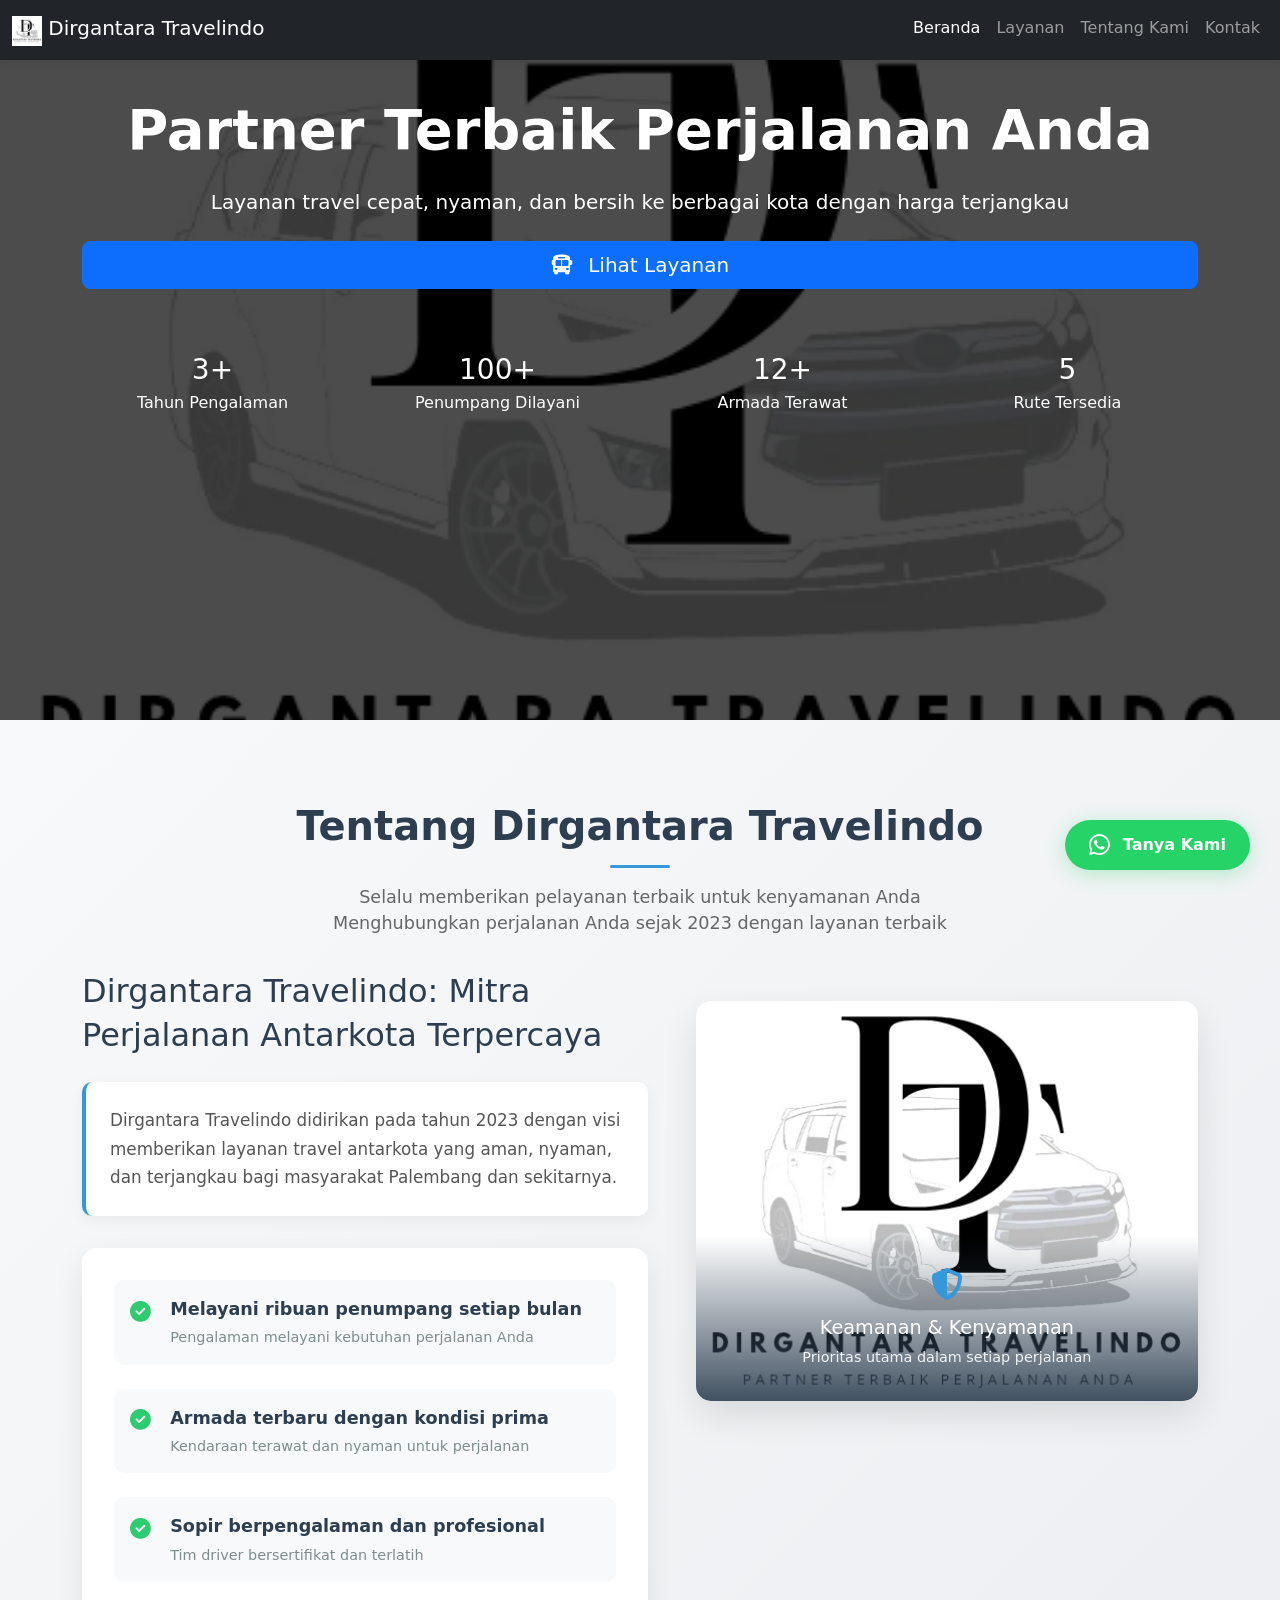
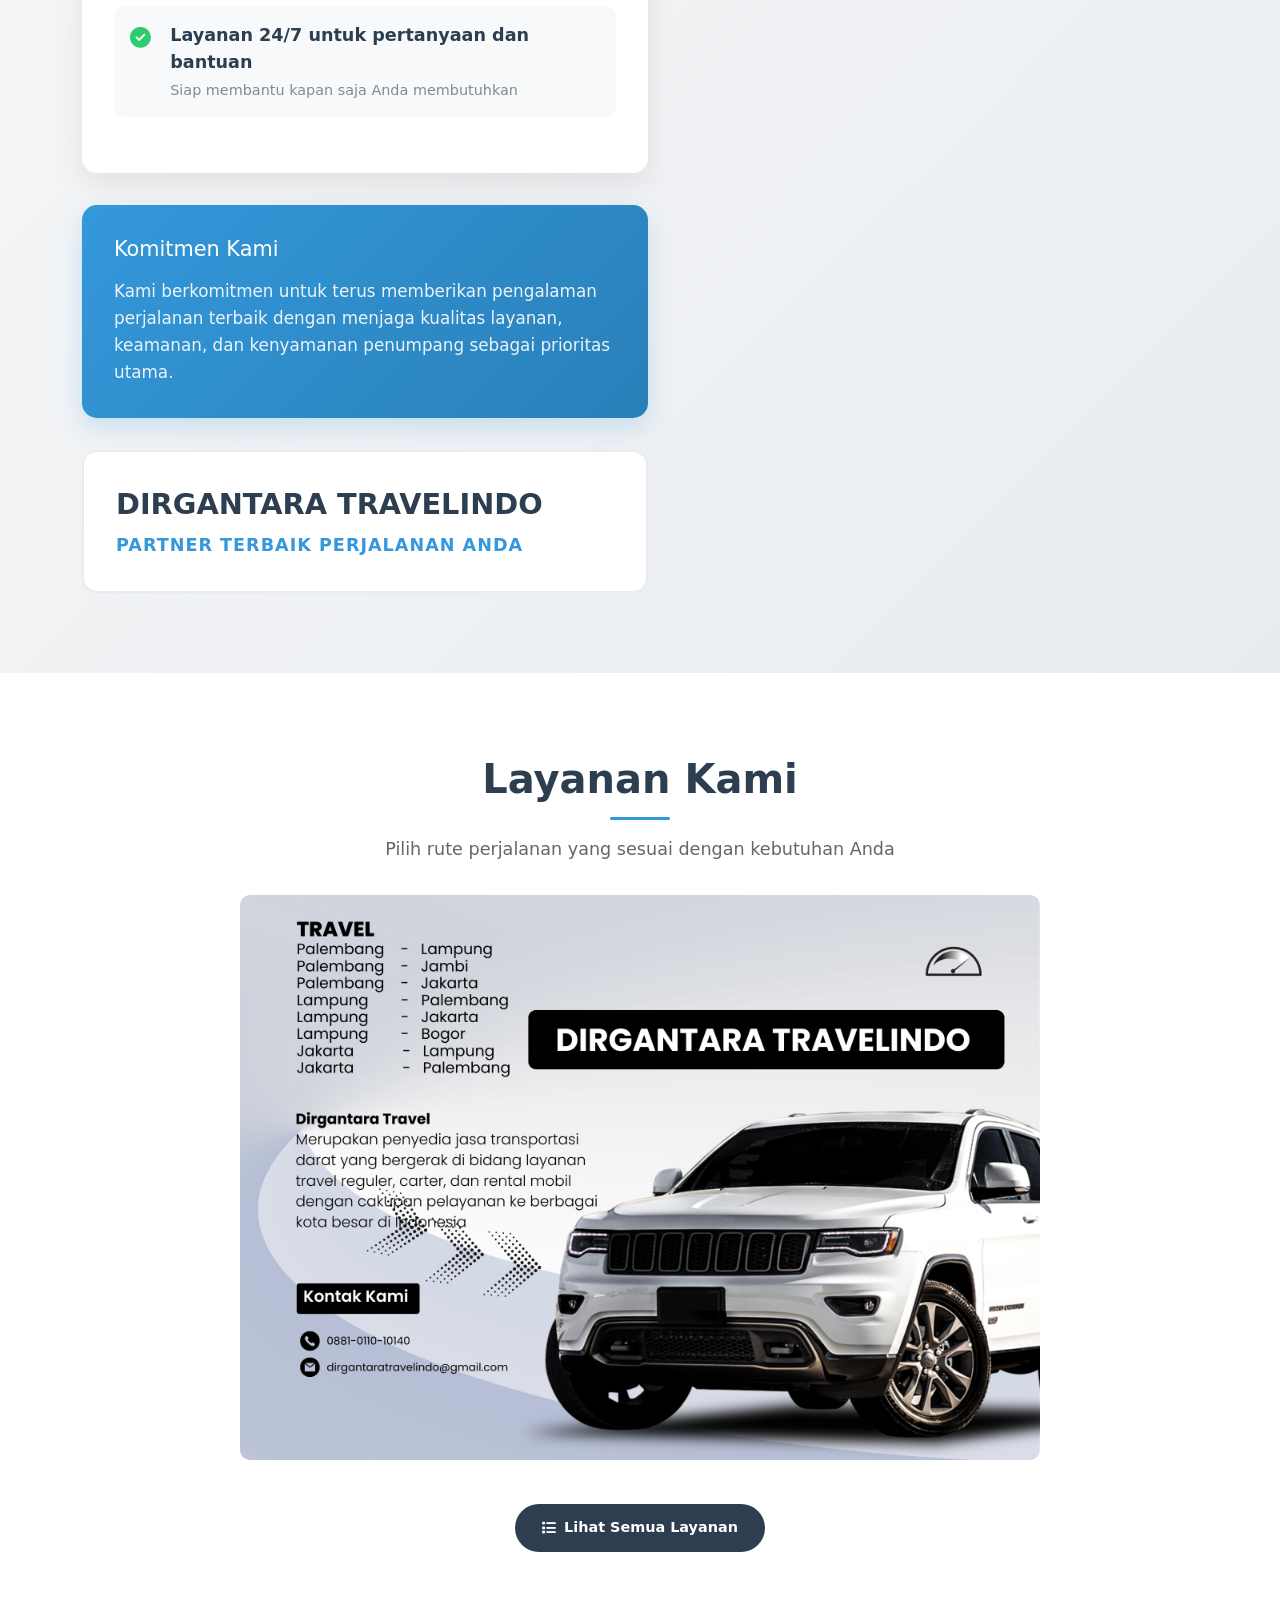
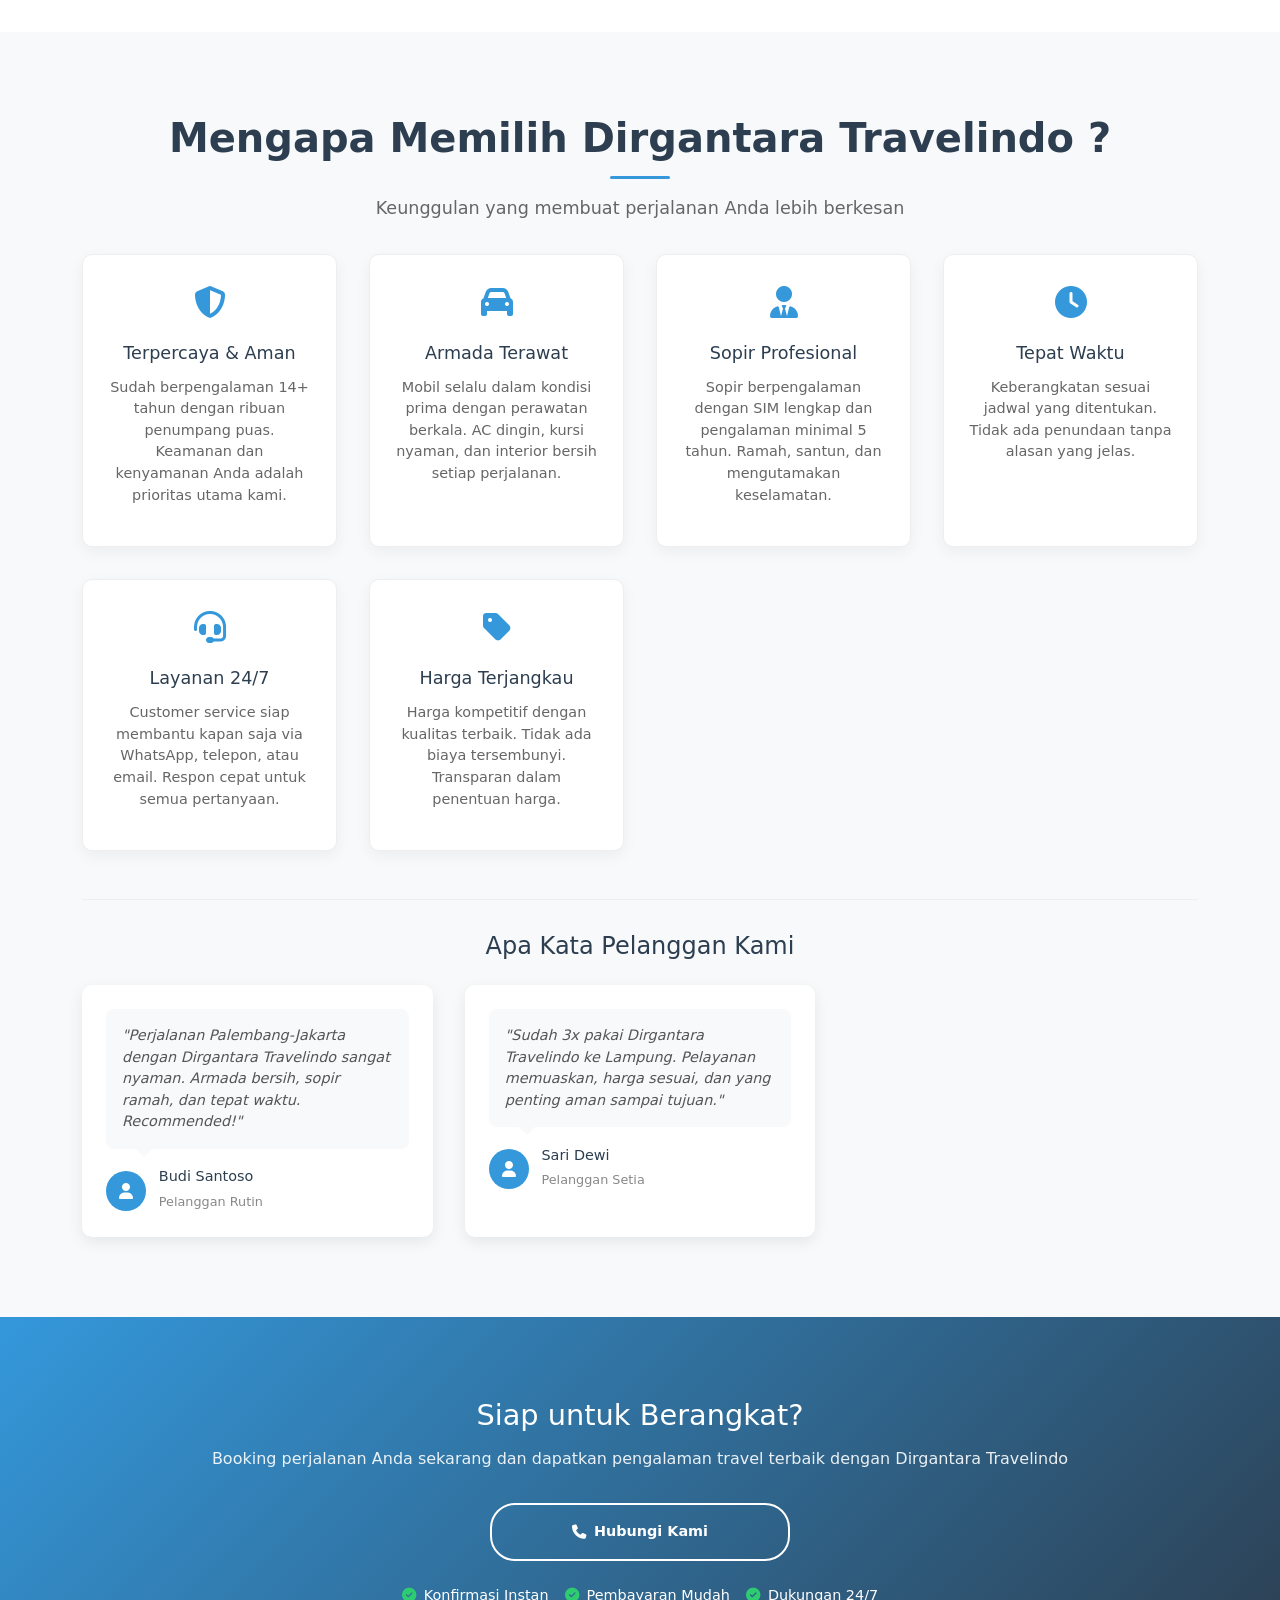
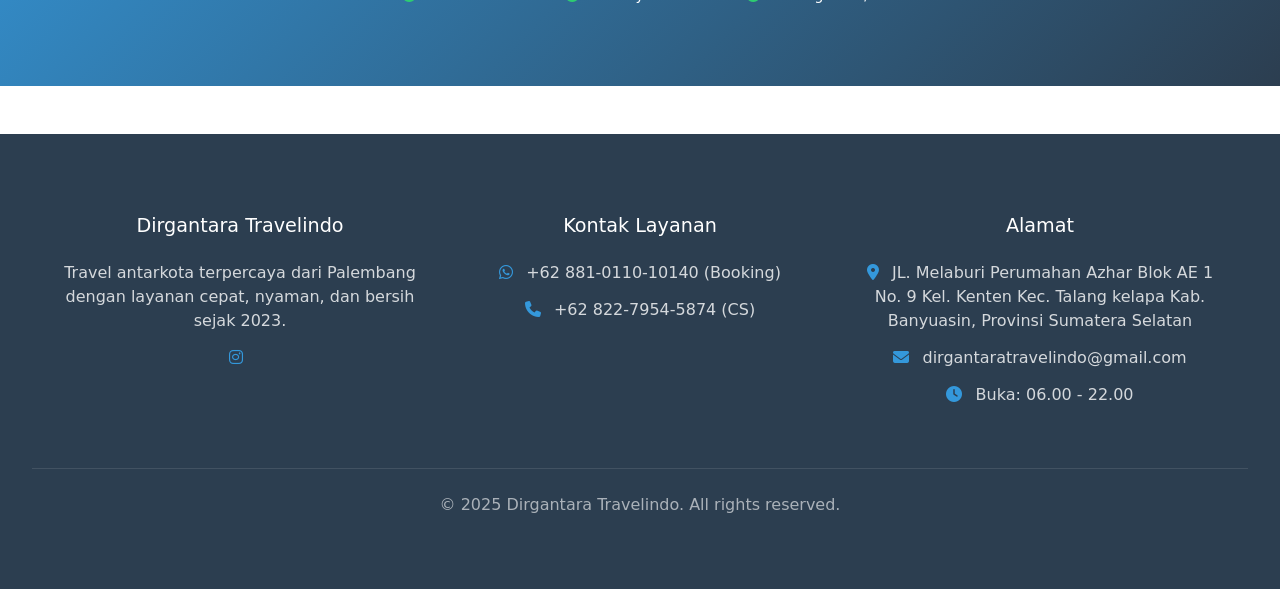
==== commit e18ae3c5: "perbaikan style ke bs5" ====
--- a/index.html
+++ b/index.html
@@ -31,56 +31,76 @@
     <link rel="stylesheet" href="style.css">
     <link rel="stylesheet" href="style-index.css"> <!-- CSS khusus index -->
     <link rel="stylesheet" href="https://cdnjs.cloudflare.com/ajax/libs/font-awesome/6.4.0/css/all.min.css">
+    <!-- Bootstrap 5 CSS -->
+    <link href="https://cdn.jsdelivr.net/npm/bootstrap@5.3.3/dist/css/bootstrap.min.css" rel="stylesheet" integrity="sha384-QWTKZyjpPEjISv5WaRU9OFeRpok6YctnYmDr5pNlyT2bRjXh0JMhjY6hW+ALEwIH" crossorigin="anonymous">
 </head>
 <body>
-    <!-- Navigation (tetap pakai style.css) -->
-   <nav>
-        <div class="logo"> <img src="assets/images/DT_logo.png" alt="Dirgantara Travelindo" width="30" height="30"> <a href="index.html" style="text-decoration: none; color: white;">Dirgantara Travelindo</a> </div>
-        <ul class="nav-links">
-            <li><a href="index.html" class="active">Beranda</a></li>
-            <li><a href="services.html">Layanan</a></li>
-            <!-- <li><a href="articles.html">Artikel</a></li> -->
-            <!-- <li><a href="gallery.html">Gallery</a></li> -->
-            <li><a href="about.html" >Tentang Kami</a></li>
-            <li><a href="contact.html">Kontak</a></li>
-            <!-- <li><a href="booking.html" class="booking-btn">Booking</a></li> -->
-        </ul>
-        <!-- Hamburger Button -->
-        <button class="menu-toggle" aria-label="Toggle menu">
-            <i class="fas fa-bars"></i>
-        </button>
+    <!-- Navigation -->
+    <nav class="navbar navbar-expand-lg navbar-dark bg-dark fixed-top">
+        <div class="container-fluid">
+            <a class="navbar-brand" href="index.html">
+                <img src="assets/images/DT_logo.png" alt="Dirgantara Travelindo" width="30" height="30" class="d-inline-block align-text-top">
+                Dirgantara Travelindo
+            </a>
+            <button class="navbar-toggler" type="button" data-bs-toggle="collapse" data-bs-target="#navbarNav" aria-controls="navbarNav" aria-expanded="false" aria-label="Toggle navigation">
+                <span class="navbar-toggler-icon"></span>
+            </button>
+            <div class="collapse navbar-collapse" id="navbarNav">
+                <ul class="navbar-nav ms-auto">
+                    <li class="nav-item">
+                        <a class="nav-link active" href="index.html">Beranda</a>
+                    </li>
+                    <li class="nav-item">
+                        <a class="nav-link" href="services.html">Layanan</a>
+                    </li>
+                    <li class="nav-item">
+                        <a class="nav-link" href="about.html">Tentang Kami</a>
+                    </li>
+                    <li class="nav-item">
+                        <a class="nav-link" href="contact.html">Kontak</a>
+                    </li>
+                </ul>
+            </div>
+        </div>
     </nav>
 
-    <!-- Hero Section dengan class khusus index -->
-    <section class="index-hero">
-        <div class="index-hero-content">
-            <h1>Partner Terbaik Perjalanan Anda</h1>
-            <p class="tagline">Layanan travel cepat, nyaman, dan bersih ke berbagai kota dengan harga terjangkau</p>
-            <div class="index-hero-buttons">
-                <a href="#services" class="index-cta-button">
-                    <i class="fas fa-bus"></i> Lihat Layanan
+    <!-- Hero Section -->
+    <section class="bg-dark text-white py-5 pt-5" style="background: linear-gradient(rgba(0, 0, 0, 0.7), rgba(0, 0, 0, 0.7)), url('assets/images/DT_logo.png'); background-size: cover; background-position: center; min-height: 80vh;">
+        <div class="container text-center pt-5">
+            <h1 class="display-4 fw-bold mb-4">Partner Terbaik Perjalanan Anda</h1>
+            <p class="lead mb-4">Layanan travel cepat, nyaman, dan bersih ke berbagai kota dengan harga terjangkau</p>
+            <div class="d-flex flex-column flex-md-row justify-content-center gap-3">
+                <a href="#services" class="btn btn-primary btn-lg">
+                    <i class="fas fa-bus me-2"></i> Lihat Layanan
                 </a>
-                <!-- <a href="booking.html" class="index-cta-button secondary">
-                    <i class="fas fa-calendar-check"></i> Booking Sekarang
-                </a> -->
-            </div>
-        </div>
-        <div class="index-hero-stats">
-            <div class="index-stat">
-                <div class="index-stat-number">3+</div>
-                <div class="index-stat-label">Tahun Pengalaman</div>
-            </div>
-            <div class="index-stat">
-                <div class="index-stat-number">100+</div>
-                <div class="index-stat-label">Penumpang Dilayani</div>
-            </div>
-            <div class="index-stat">
-                <div class="index-stat-number">12+</div>
-                <div class="index-stat-label">Armada Terawat</div>
-            </div>
-            <div class="index-stat">
-                <div class="index-stat-number">5</div>
-                <div class="index-stat-label">Rute Tersedia</div>
+            </div>
+        </div>
+        <div class="container mt-5">
+            <div class="row g-4">
+                <div class="col-md-3 col-6">
+                    <div class="text-center p-3">
+                        <div class="h3 mb-1">3+</div>
+                        <div>Tahun Pengalaman</div>
+                    </div>
+                </div>
+                <div class="col-md-3 col-6">
+                    <div class="text-center p-3">
+                        <div class="h3 mb-1">100+</div>
+                        <div>Penumpang Dilayani</div>
+                    </div>
+                </div>
+                <div class="col-md-3 col-6">
+                    <div class="text-center p-3">
+                        <div class="h3 mb-1">12+</div>
+                        <div>Armada Terawat</div>
+                    </div>
+                </div>
+                <div class="col-md-3 col-6">
+                    <div class="text-center p-3">
+                        <div class="h3 mb-1">5</div>
+                        <div>Rute Tersedia</div>
+                    </div>
+                </div>
             </div>
         </div>
     </section>
@@ -523,6 +543,8 @@
     <script src="script.js"></script>
     <script src="index.js"></script>
     <script src="services.js"></script>
+    <!-- Bootstrap 5 JS -->
+    <script src="https://cdn.jsdelivr.net/npm/bootstrap@5.3.3/dist/js/bootstrap.bundle.min.js" integrity="sha384-YvpcrYf0tY3lHB60NNkmXc5s9fDVZLESaAA55NDzOxhy9GkcIdslK1eN7N6jIeHz" crossorigin="anonymous"></script>
     
 </body>
 </html>
--- a/style-index.css
+++ b/style-index.css
@@ -86,7 +86,7 @@
     display: grid;
     grid-template-columns: repeat(2, 1fr); /* 2 kolom di mobile */
     gap: 1rem; /* Gap lebih kecil */
-    max-width: 50%;
+    max-width: 80%;
     margin: 2rem auto 0;
     padding: 1rem;
     background: rgba(255, 255, 255, 0.1);
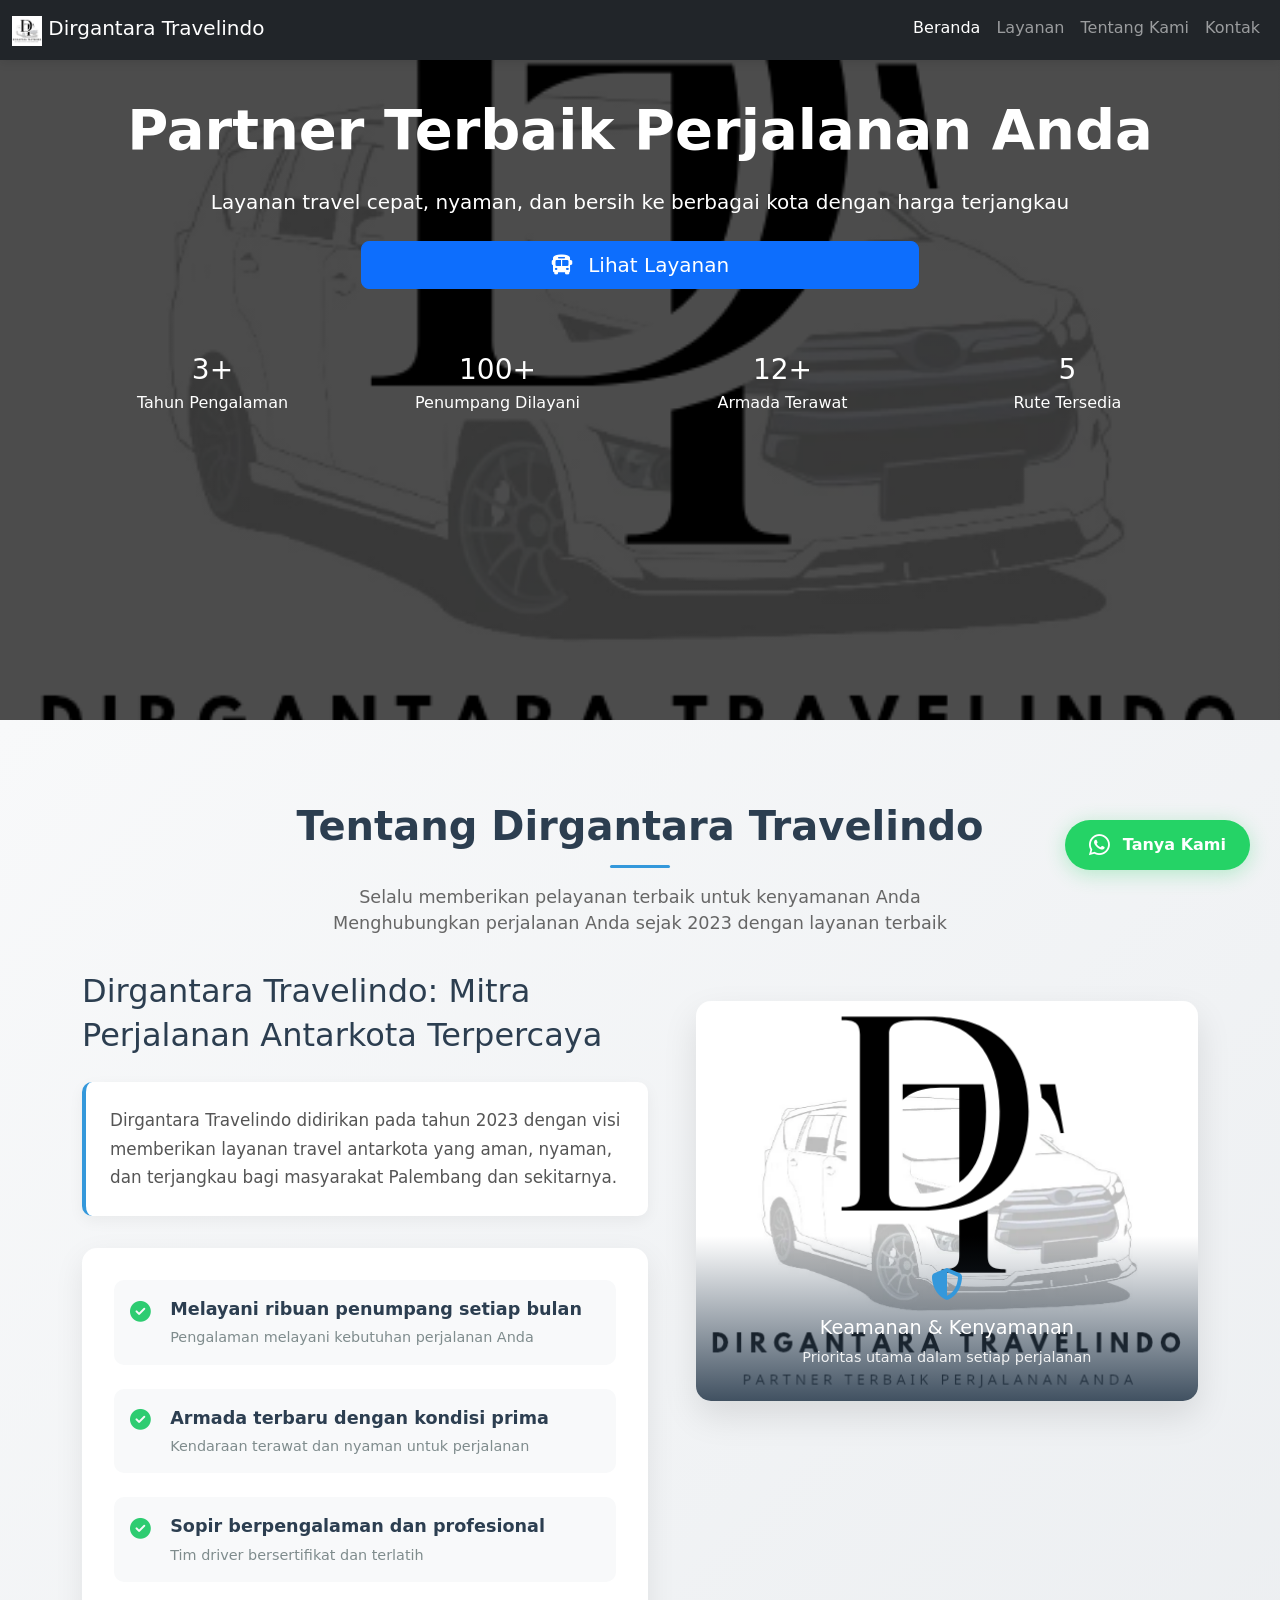
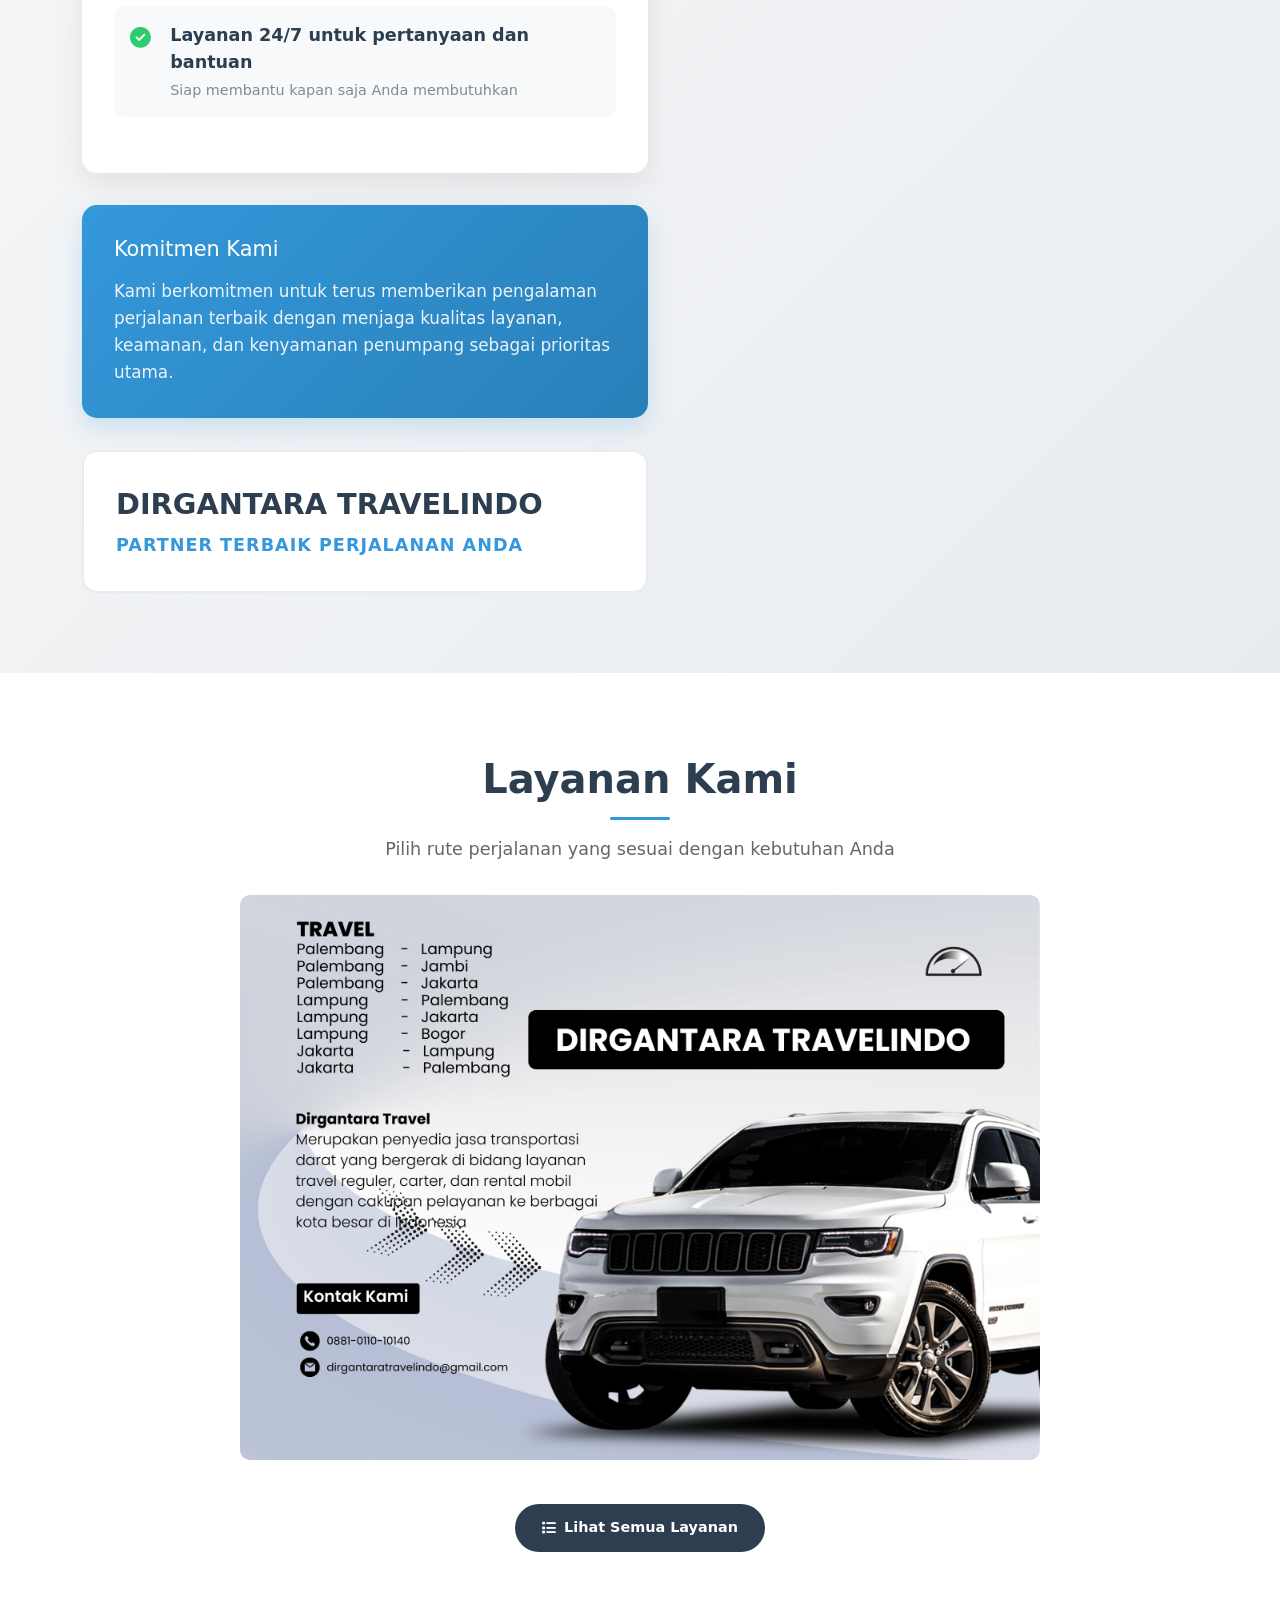
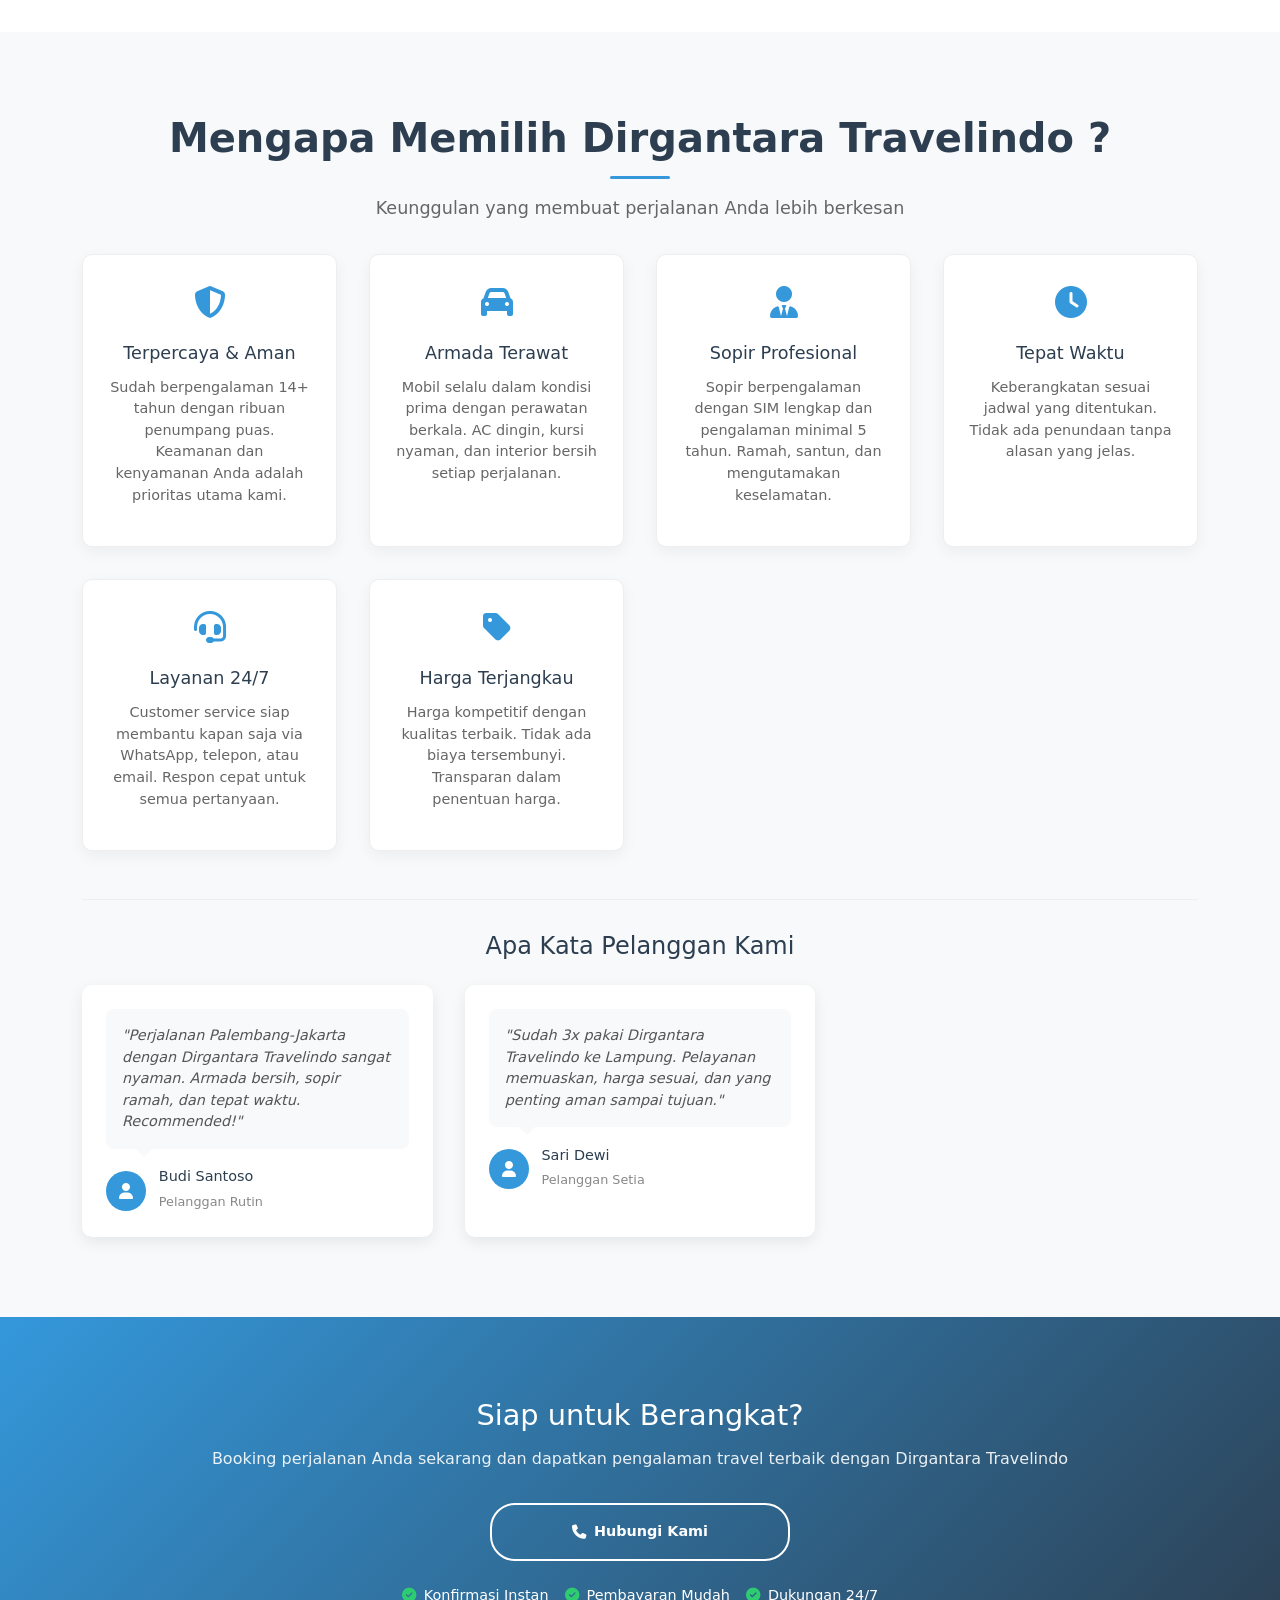
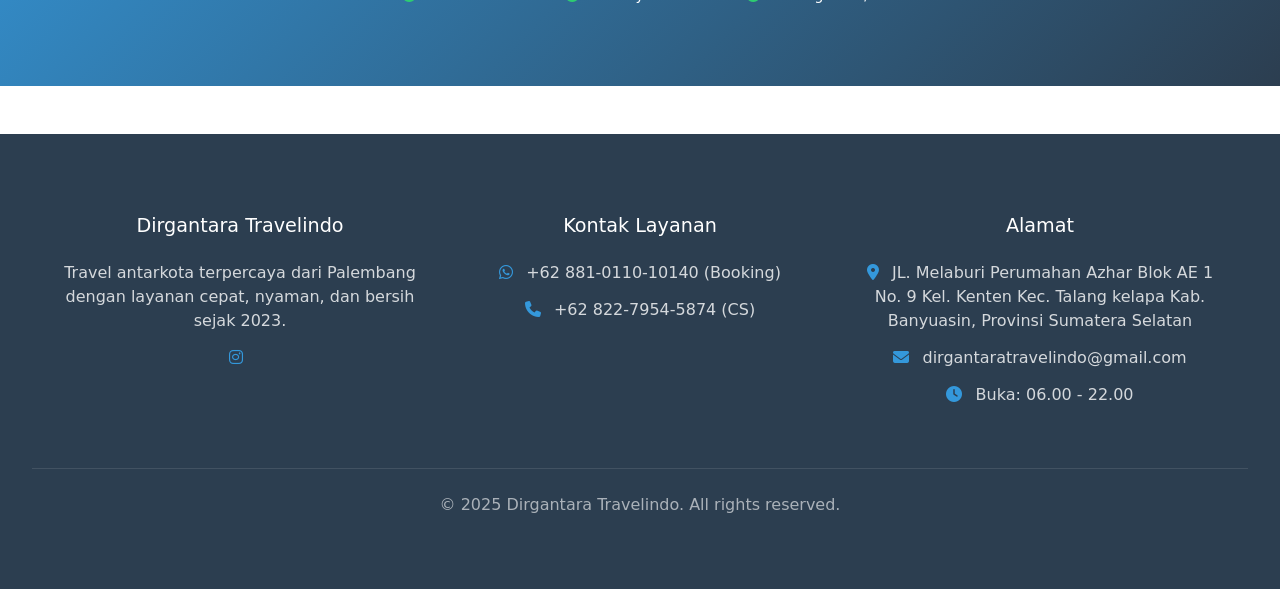
==== commit 3e7f511c: "perbaikan index" ====
--- a/index.html
+++ b/index.html
@@ -69,8 +69,8 @@
         <div class="container text-center pt-5">
             <h1 class="display-4 fw-bold mb-4">Partner Terbaik Perjalanan Anda</h1>
             <p class="lead mb-4">Layanan travel cepat, nyaman, dan bersih ke berbagai kota dengan harga terjangkau</p>
-            <div class="d-flex flex-column flex-md-row justify-content-center gap-3">
-                <a href="#services" class="btn btn-primary btn-lg">
+            <div class="d-flex justify-content-center gap-3 ">
+                <a href="#services" class="btn btn-primary btn-lg col-sm-2 col-md-6">
                     <i class="fas fa-bus me-2"></i> Lihat Layanan
                 </a>
             </div>
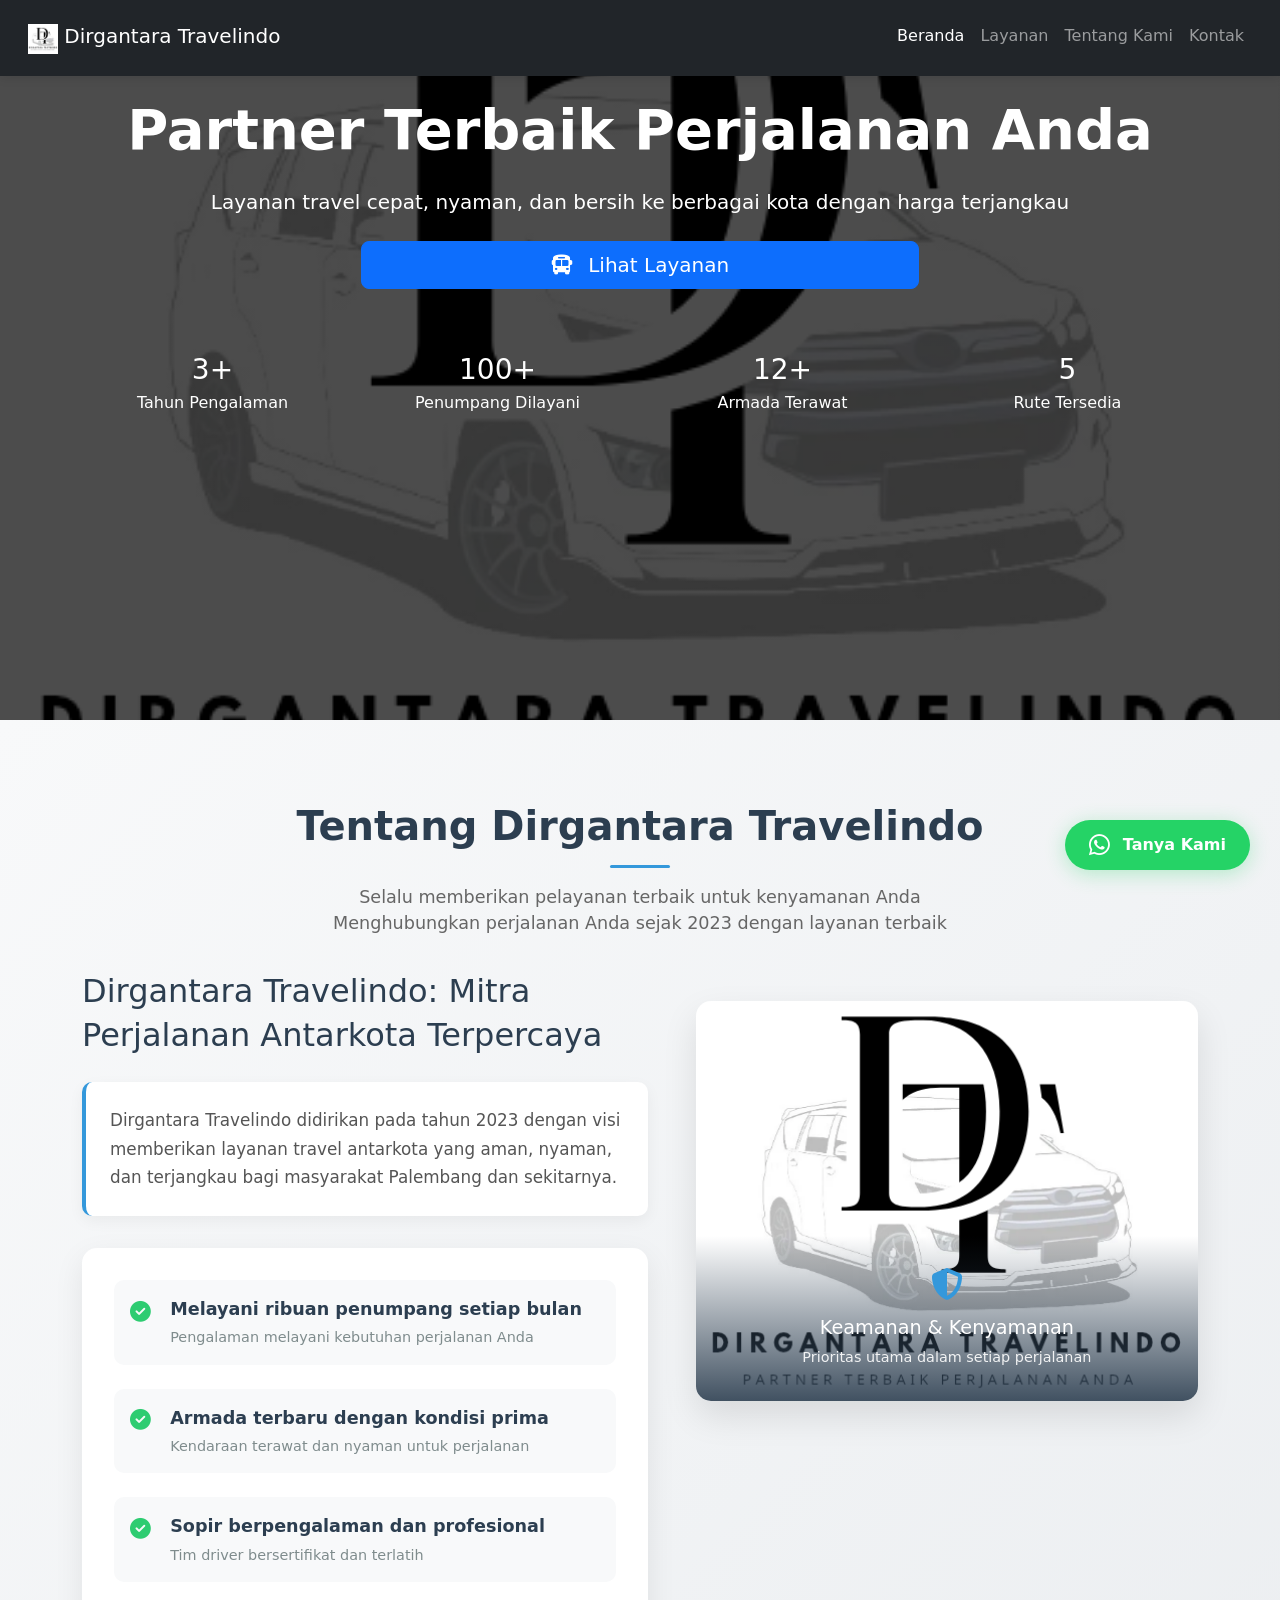
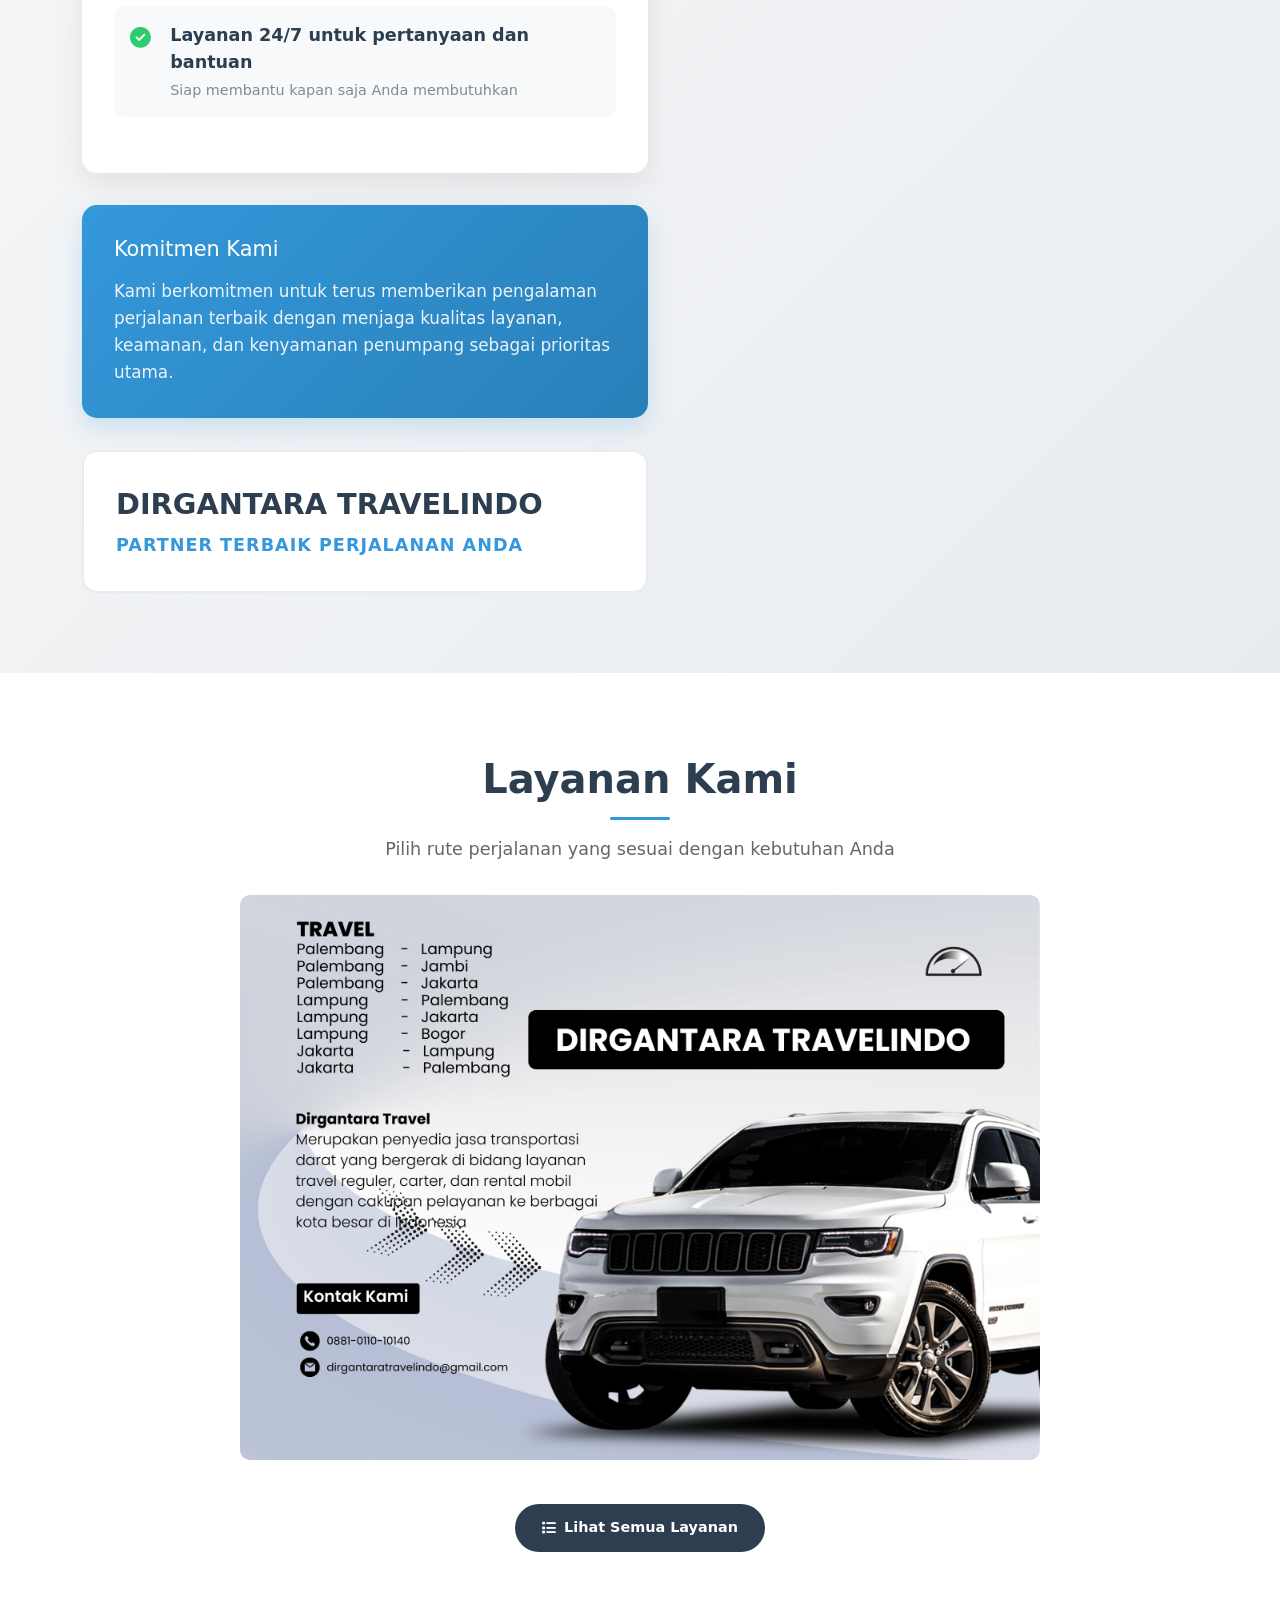
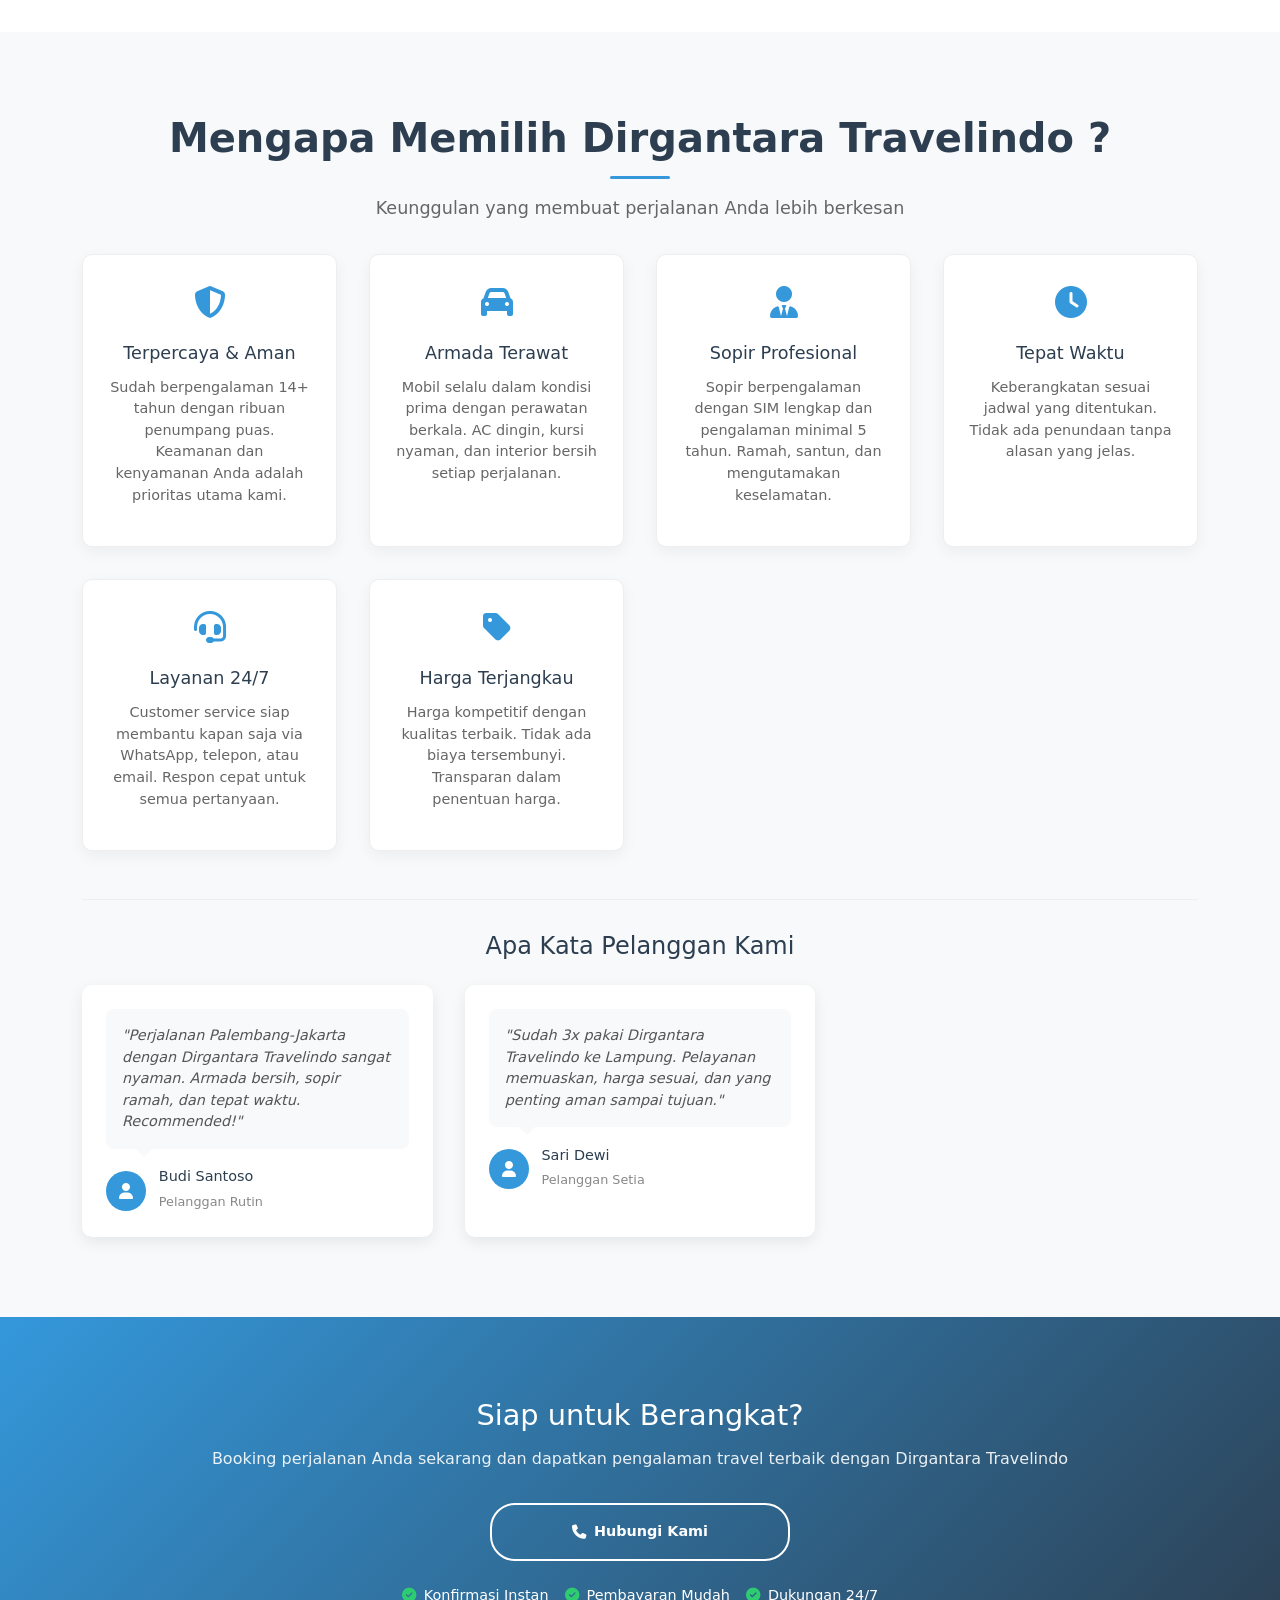
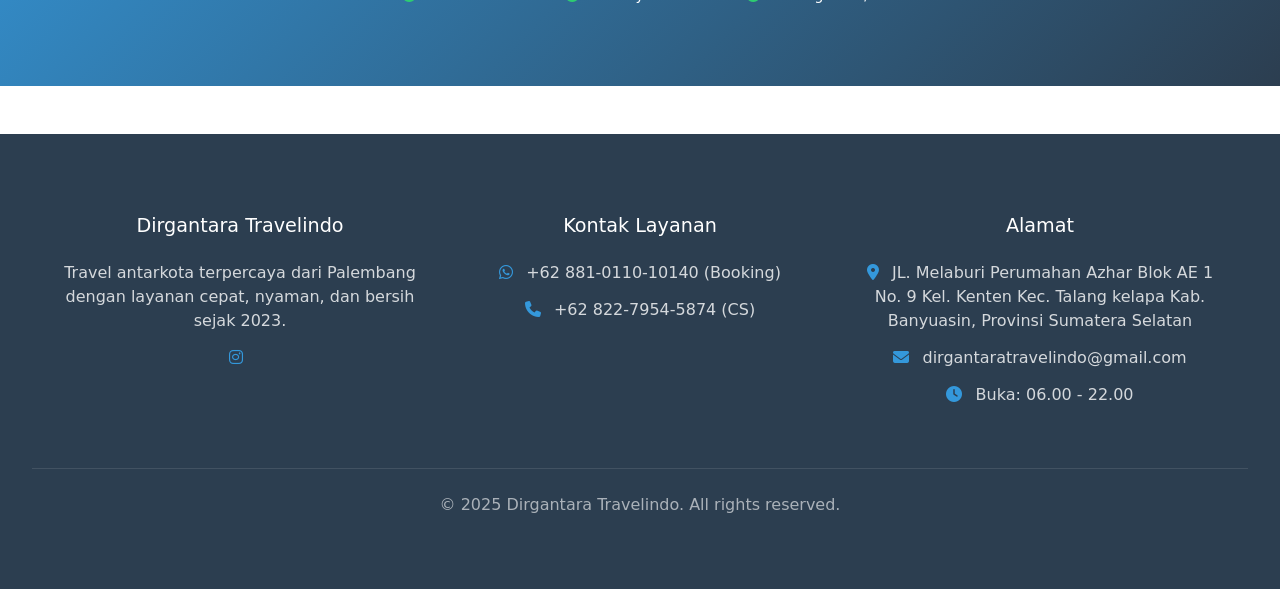
==== commit 446c794c: "perbaikan menu bar" ====
--- a/index.html
+++ b/index.html
@@ -5,6 +5,14 @@
     <meta name="viewport" content="width=device-width, initial-scale=1.0">
     <title>Dirgantara Travelindo - Travel Antarkota Terpercaya Palembang</title>
     <meta name="description" content="Dirgantara Travelindo: Travel antarkota dari Palembang ke Jakarta, Jambi, Lampung dengan layanan cepat, nyaman, dan bersih. Booking sekarang!">
+    <meta name="keywords" content="travel antarkota Palembang, travel Palembang Jakarta, travel Palembang Jambi, travel Palembang Lampung, Dirgantara Travelindo">
+    <!-- Open Graph Tags -->
+    <meta property="og:title" content="Dirgantara Travelindo - Travel Antarkota Terpercaya Palembang">
+    <meta property="og:description" content="Dirgantara Travelindo: Travel antarkota dari Palembang ke Jakarta, Jambi, Lampung dengan layanan cepat, nyaman, dan bersih. Booking sekarang!">
+    <meta property="og:image" content="https://dirgantaratravelindo.com/assets/images/DT_logo.png">
+    <meta property="og:url" content="https://dirgantaratravelindo.com">
+    <meta property="og:type" content="website">
+    <meta name="twitter:card" content="summary_large_image">
     
     <link rel="icon" href="assets/images/DT_logo.png" type="image/png">
     <!-- Structured Data -->
@@ -14,8 +22,8 @@
       "@type": "TravelAgency",
       "name": "TravelKu",
       "description": "Travel antarkota terpercaya dari Palembang ke berbagai kota di Indonesia",
-      "url": "https://travelku.com",
-      "logo": "https://travelku.com/assets/images/logo.png",
+      "url": "https://dirgantaratravelindo.com",
+      "logo": "https://dirgantaratravelindo.com/assets/images/logo.png",
       "address": {
         "@type": "PostalAddress",
         "addressLocality": "Palembang",
@@ -36,8 +44,8 @@
 </head>
 <body>
     <!-- Navigation -->
-    <nav class="navbar navbar-expand-lg navbar-dark bg-dark fixed-top">
-        <div class="container-fluid">
+    <nav class="navbar navbar-expand-lg navbar-dark bg-dark fixed-top p-3">
+        <div class="container-fluid ">
             <a class="navbar-brand" href="index.html">
                 <img src="assets/images/DT_logo.png" alt="Dirgantara Travelindo" width="30" height="30" class="d-inline-block align-text-top">
                 Dirgantara Travelindo
